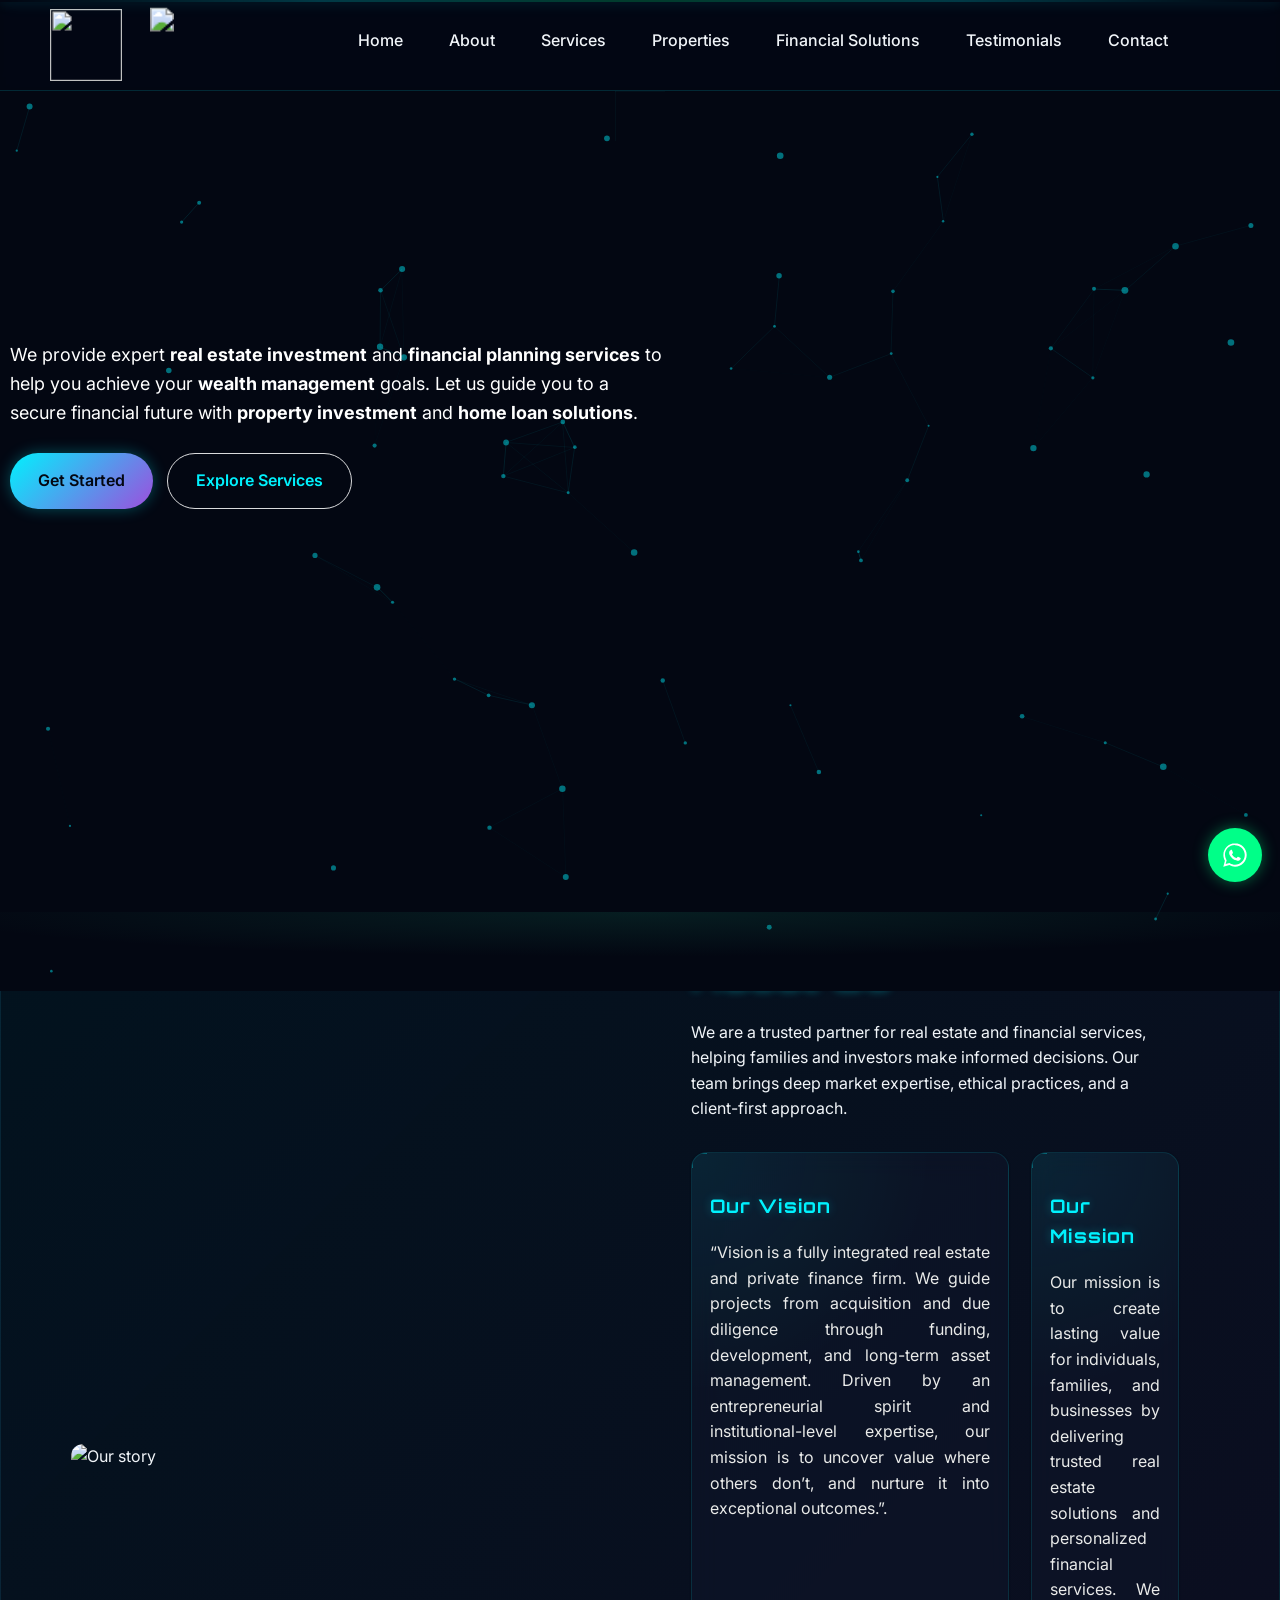
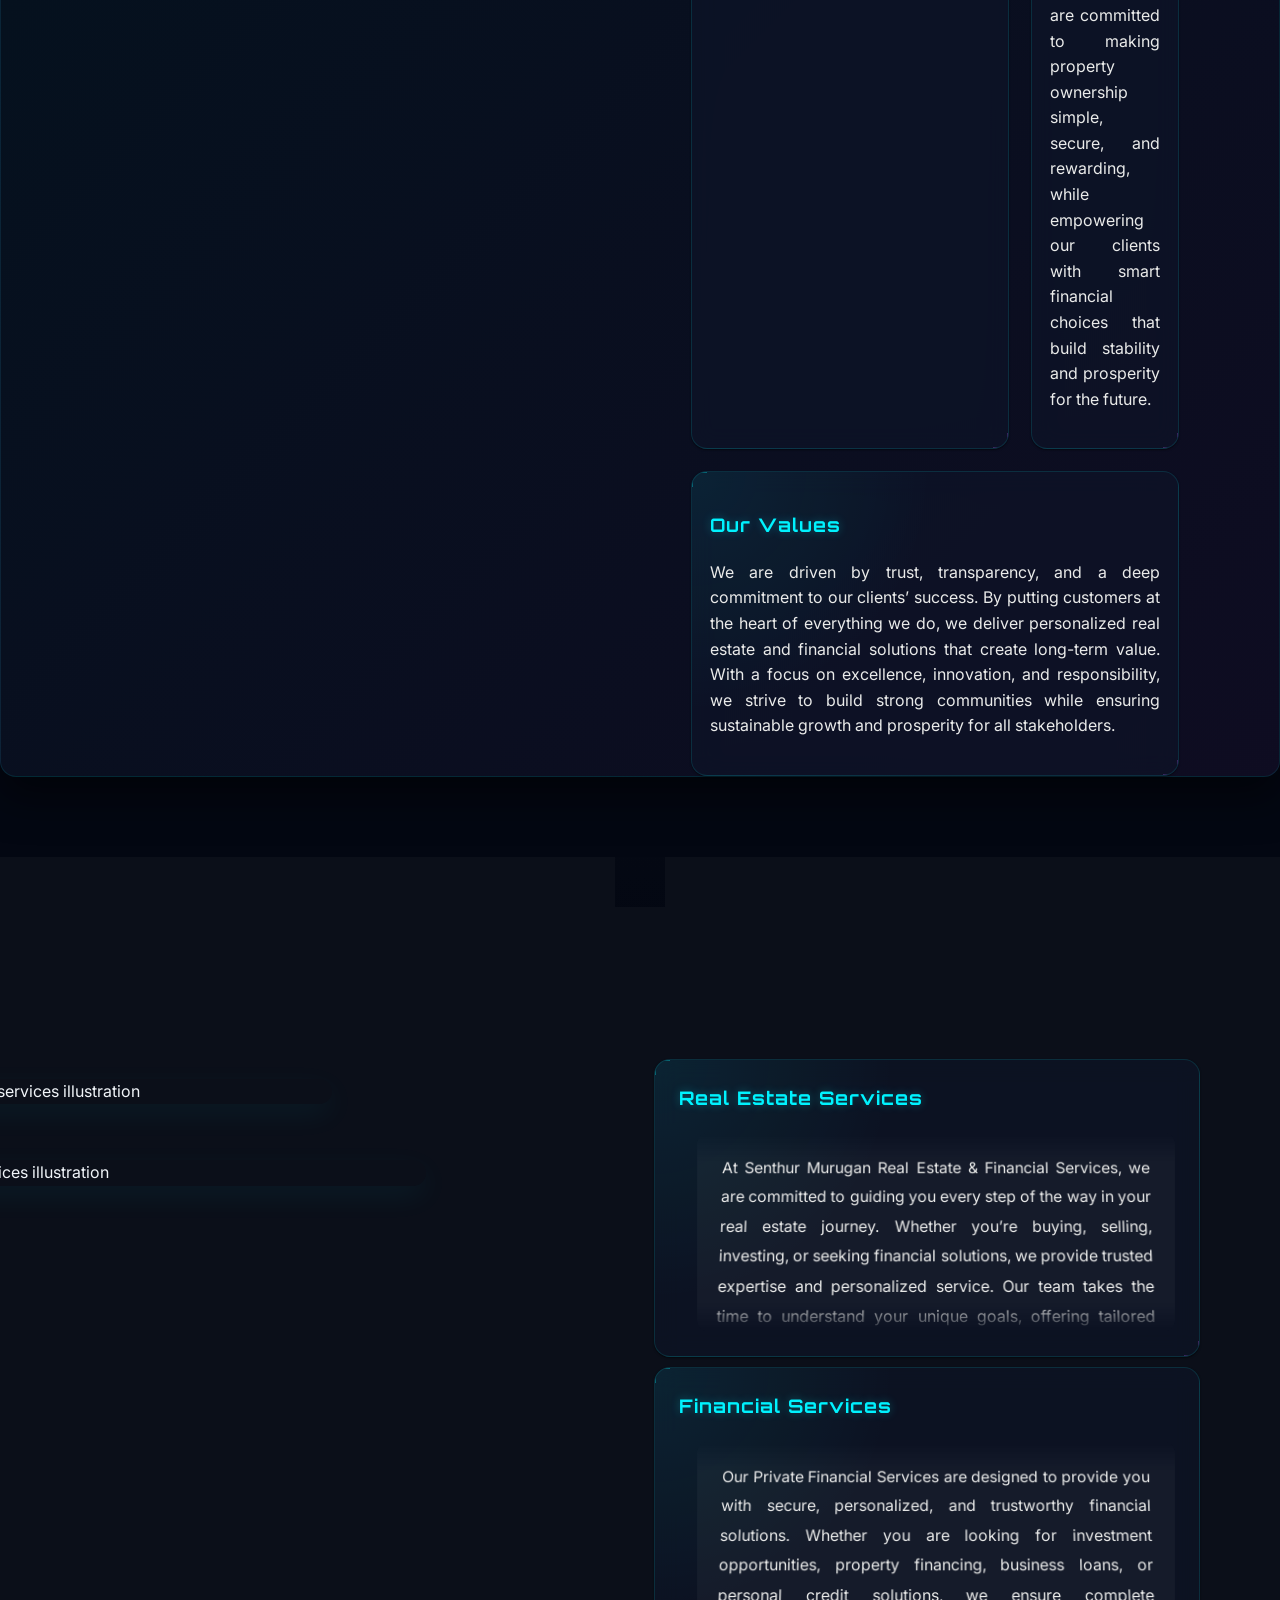
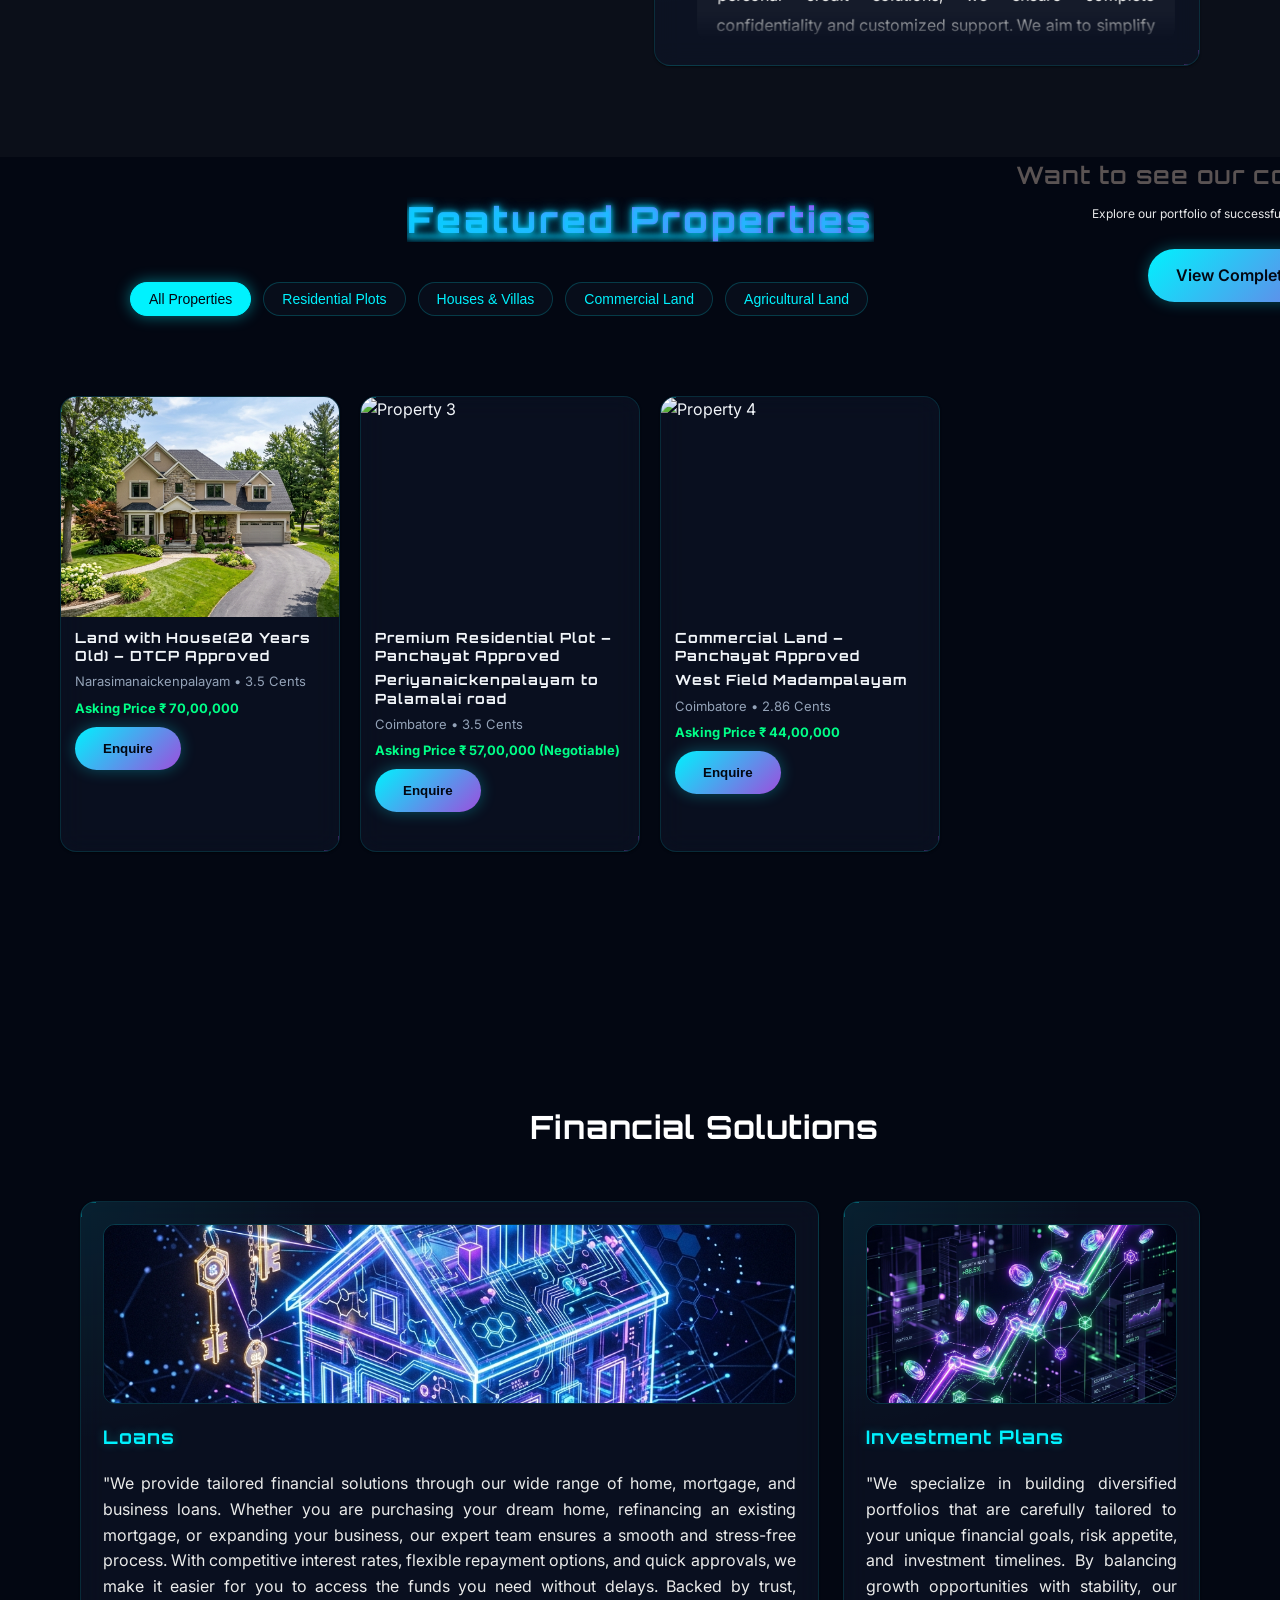
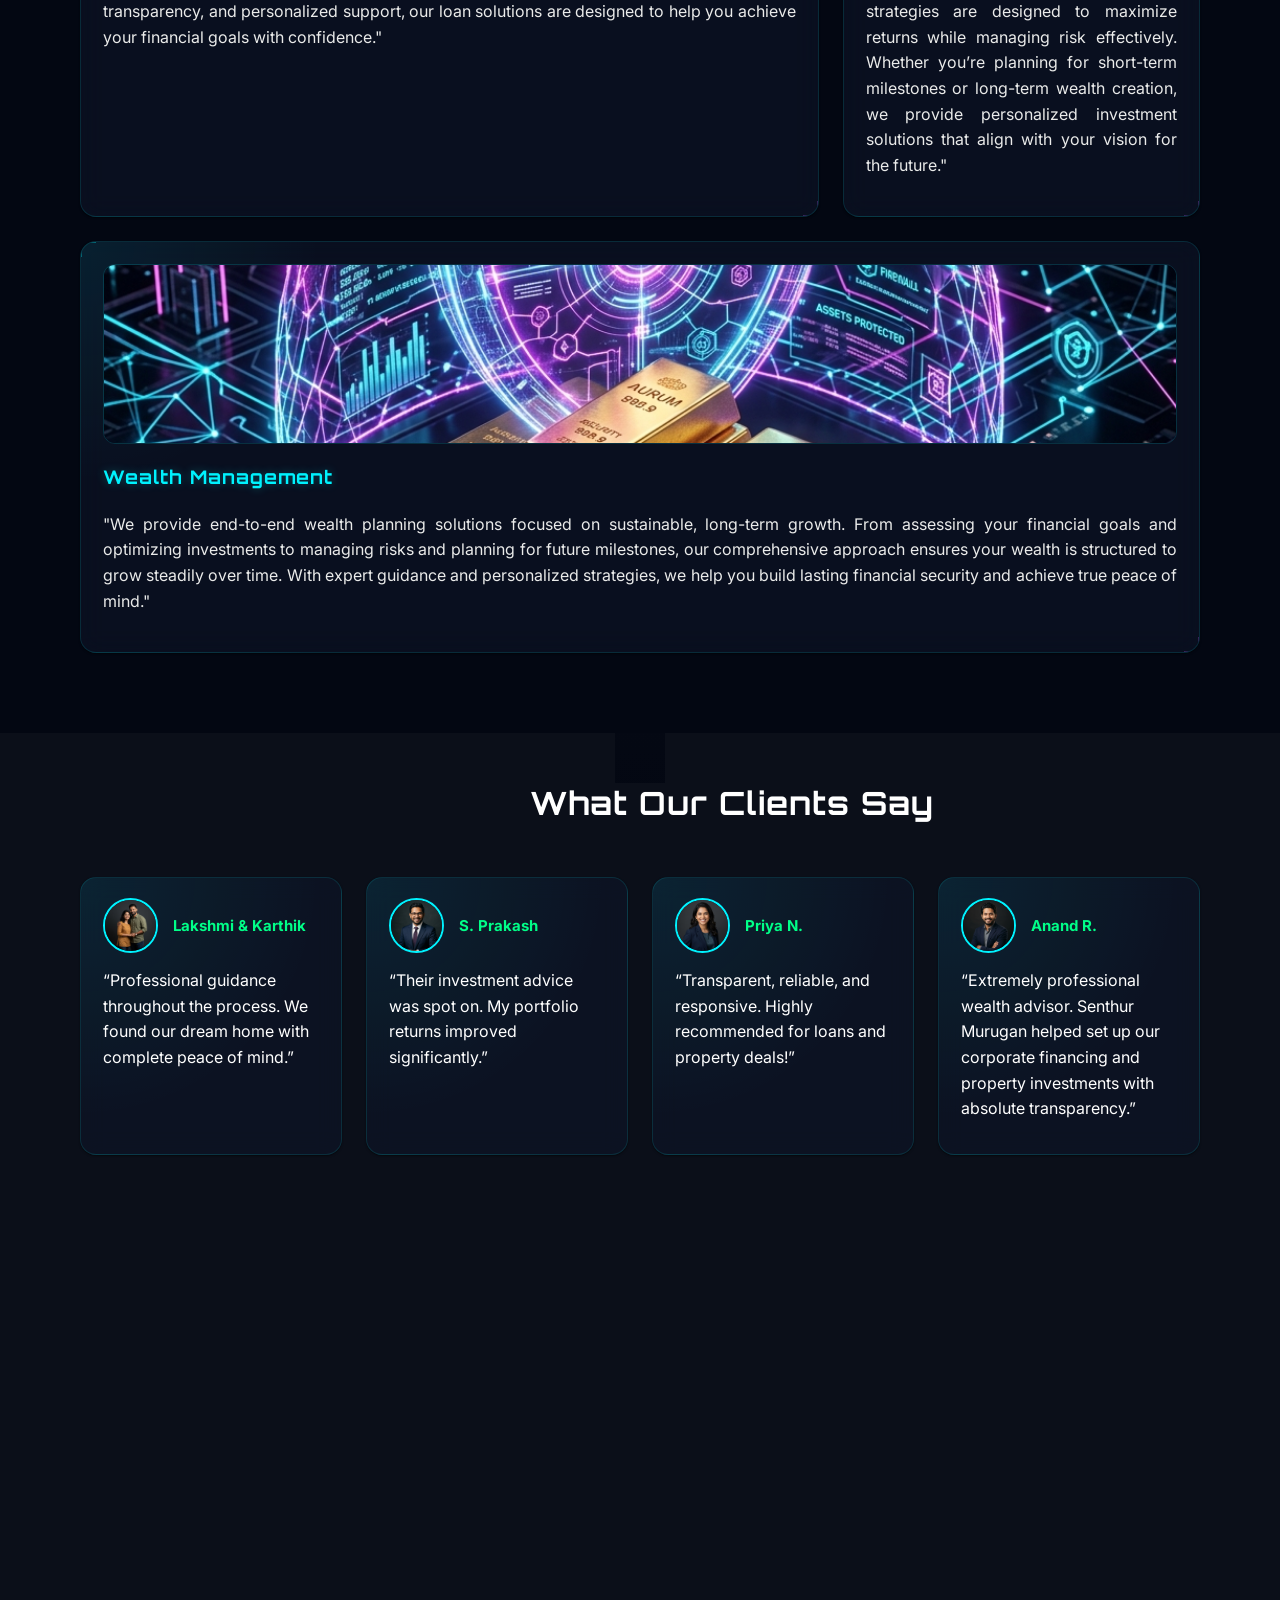
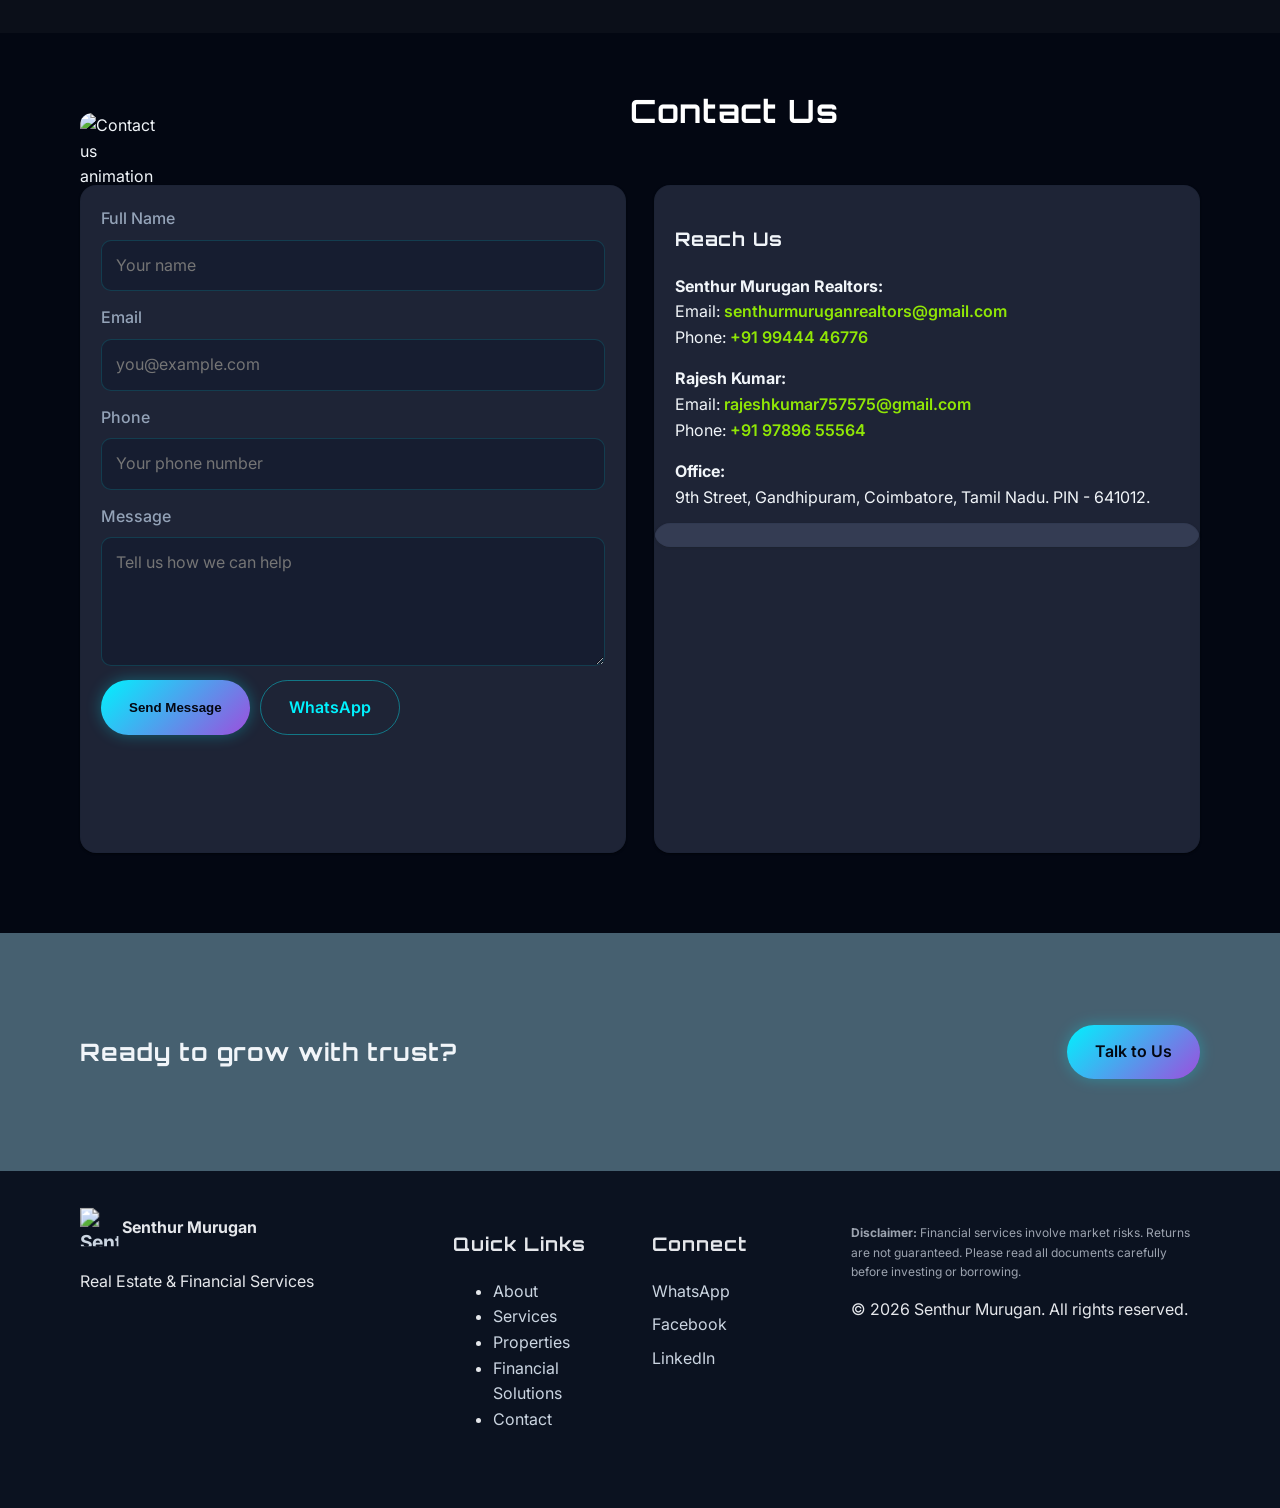
==== index.html @ cdb36110 "Replace animated available1 image with premium, static available1.png to remove animation from Land " ====
<!DOCTYPE html>
<html lang="en">
  <head>
    <meta charset="utf-8" />
    <meta name="viewport" content="width=device-width, initial-scale=1" />
    <title>Best Real Estate & Financial Services in India | Property Investment | Home Loans | Wealth Management</title>
    <meta name="description" content="Top real estate agent Senthur Murugan offers property investment, home loans, financial planning, wealth management, and real estate consulting services in India. Get expert property advice and financial solutions." />
    <meta name="keywords" content="real estate, property investment, home loans, financial services, wealth management, property consultant, real estate agent, investment properties, financial planning, home buying, property sales, real estate consulting, mortgage loans, investment advice, property management, financial advisor, real estate investment, property development, home financing, wealth building" />
    <meta name="theme-color" content="#0b3d91" />
    
    <!-- Google Search Console Verification -->
    <meta name="google-site-verification" content="EDb7_FbC1_s5EWz6zQcw0R2P3-76l_1iVsc3f_OfrKQ" />

    <!-- Open Graph -->
    <meta property="og:title" content="Best Real Estate & Financial Services in India | Property Investment Expert" />
    <meta property="og:description" content="Expert real estate agent Senthur Murugan provides property investment, home loans, financial planning, and wealth management services. Get top property advice and financial solutions in India." />
    <meta property="og:type" content="website" />
    <meta property="og:url" content="https://senthurmurugan.com/" />
    <meta property="og:image" content="assets/images/logo.svg" />

    <!-- Twitter Card -->
    <meta name="twitter:card" content="summary_large_image" />
    <meta name="twitter:title" content="Best Real Estate & Financial Services in India | Property Investment Expert" />
    <meta name="twitter:description" content="Expert real estate agent Senthur Murugan provides property investment, home loans, financial planning, and wealth management services. Get top property advice and financial solutions in India." />
    <meta name="twitter:image" content="assets/images/logo.svg" />

    <link rel="icon" href="assets/images/logo.svg" type="image/svg+xml" />
    <link rel="preconnect" href="https://fonts.googleapis.com" />
    <link rel="preconnect" href="https://fonts.gstatic.com" crossorigin />
    <link href="https://fonts.googleapis.com/css2?family=Inter:wght@300;400;500;600;700&family=Merriweather:wght@400;700&family=Orbitron:wght@400;500;700;800;900&display=swap" rel="stylesheet" />
    <link rel="stylesheet" href="assets/css/styles.css" />
    <link rel="canonical" href="https://senthurmurugan.com/" />
    <link rel="preload" href="assets/images/wall.webp" as="image" />

    <script type="application/ld+json">
      {
        "@context": "https://schema.org",
        "@type": "RealEstateAgent",
        "name": "Senthur Murugan - Real Estate & Financial Services",
        "image": "assets/images/logo.svg",
        "description": "Expert real estate agent providing property investment, home loans, financial planning, wealth management, and real estate consulting services in India.",
        "areaServed": "IN",
        "url": "https://senthurmurugan.com/",
        "telephone": "+91 97896 55564",
        "email": "senthurmuruganrealtors@gmail.com",
        "address": {
          "@type": "PostalAddress",
          "streetAddress": "9th Street, Gandhipuram",
          "addressLocality": "Coimbatore",
          "addressRegion": "Tamil Nadu",
          "postalCode": "641012",
          "addressCountry": "IN"
        },
        "serviceType": [
          "Real Estate Sales",
          "Property Investment",
          "Home Loans",
          "Financial Planning",
          "Wealth Management",
          "Property Consulting"
        ],
        "hasOfferCatalog": {
          "@type": "OfferCatalog",
          "name": "Real Estate & Financial Services",
          "itemListElement": [
            {
              "@type": "Offer",
              "itemOffered": {
                "@type": "Service",
                "name": "Property Investment Services"
              }
            },
            {
              "@type": "Offer",
              "itemOffered": {
                "@type": "Service",
                "name": "Home Loan Services"
              }
            },
            {
              "@type": "Offer",
              "itemOffered": {
                "@type": "Service",
                "name": "Financial Planning Services"
              }
            }
          ]
        }
      }
    </script>
  </head>
  <body>
    <header class="site-header" id="top">
      <div class="container nav-container">
        <a href="#home" class="brand">
          <img src="assets/images/logo.svg" width="60px" height="60px" />
          <span><img src="assets/images/SMname.png" /> </span>
        </a>

        <nav class="nav" aria-label="Main navigation">
          <button class="nav-toggle" aria-expanded="false" aria-controls="primary-menu" aria-label="Toggle menu">
            <span class="nav-toggle-bar"></span>
            <span class="nav-toggle-bar"></span>
            <span class="nav-toggle-bar"></span>
          </button>
          <ul id="primary-menu" class="nav-list">
            <li><a href="#home">Home</a></li>
            <li><a href="#about">About</a></li>
            <li><a href="#services">Services</a></li>
            <li><a href="#properties">Properties</a></li>
            <li><a href="#financial">Financial Solutions</a></li>
            <li><a href="#testimonials">Testimonials</a></li>
            <li><a href="#contact">Contact</a></li>
          </ul>
        </nav>
      </div>
    </header>

    <main>
      <!-- Hero -->
      <section id="home" class="section hero laser-scan-container grid-bg-overlay" aria-label="Hero">
        <canvas id="hero-particle-canvas"></canvas>
        <div class="container hero-inner">
          <div class="hero-copy reveal-on-scroll">
            <div id="hero-lottie" class="hero-video" aria-label="Intro animation" role="img" style="width:100%;height:auto;border-radius:12px;"></div>
            <p class="tagline">We provide expert <strong>real estate investment</strong> and <strong>financial planning services</strong> to help you achieve your <strong>wealth management</strong> goals. 
              Let us guide you to a secure financial future with <strong>property investment</strong> and <strong>home loan solutions</strong>.</p>
            <div class="hero-cta">
              <a class="btn btn-primary" href="#contact">Get Started</a>
              <a class="btn btn-outline" href="#services">Explore Services</a>
            </div>
          </div>
          <div class="hero-visual reveal-on-scroll">
            <img src="assets/images/wall.webp" alt="Modern real estate investment property visualization - Best property investment opportunities in India" loading="eager" width="1040" height="600" />
          </div>
        </div>
        <div class="hero-wave" aria-hidden="true"></div>
      </section>

      <!-- About -->
      <section id="about" class="section about grid-bg-overlay laser-scan-container">
        <div class="container grid-2">
          <div class="about-media reveal-on-scroll">
            <img src="assets/images/about.webp" alt="Our story" loading="lazy" width="680" height="520" style="box-shadow: 10 20px 40px rgba(0, 0, 0, 0.3); border-radius: 12px;" />
          </div>
          <div class="about-copy reveal-on-scroll">
            <h2 class="section-title" style="transform: none; margin-left: -100px; color: var(--color-primary); text-shadow: 0 0 12px rgba(0, 242, 254, 0.45); font-size: 38px; font-weight: 800; text-align: left; margin-bottom: 20px;">About Us</h2>
            <p>
              We are a trusted partner for real estate and financial services, helping
              families and investors make informed decisions. Our team brings deep market
              expertise, ethical practices, and a client-first approach.
            </p>
            <div class="about-cards">
              <div class="about-card">
                <h3>Our Vision</h3>
                <p>“Vision is a fully integrated real estate and private finance firm. We guide projects from acquisition and due diligence through funding, development, and long-term asset management. Driven by an entrepreneurial spirit and institutional-level expertise, our mission is to uncover value where others don’t, and nurture it into exceptional outcomes.”.</p>
              </div>
              <div class="about-card">
                <h3>Our Mission</h3>
                <p>Our mission is to create lasting value for individuals, families, and businesses by delivering trusted real estate solutions and personalized financial services. We are committed to making property ownership simple, secure, and rewarding, while empowering our clients with smart financial choices that build stability and prosperity for the future.</p>
              </div>
              <div class="about-card">
                <h3>Our Values</h3>
                <p>We are driven by trust, transparency, and a deep commitment to our clients’ success. By putting customers at the heart of everything we do, we deliver personalized real estate and financial solutions that create long-term value. With a focus on excellence, innovation, and responsibility, we strive to build strong communities while ensuring sustainable growth and prosperity for all stakeholders.</p>
              </div>
            </div>
          </div>
        </div>
      </section>

      <!-- Services -->
      <section id="services" class="section services grid-bg-overlay laser-scan-container">
        <div class="container">
          <video class="section-title" autoplay muted loop playsinline>
            <source src="assets/images/Our%20Service.webm" type="video/webm" />
            Your browser does not support the video tag.
          </video>
          <div class="services-layout">
            <div class="services-illustration reveal-on-scroll from-right">
              <img src="assets/images/service.png" alt="Our services illustration" loading="lazy" />
              <img src="assets/images/finance.png" alt="Financial services illustration" loading="lazy" class="finance-image" />
            </div>
            <div class="services-grid">
              <div class="service-card reveal-on-scroll from-right">
                <h3>Real Estate Services</h3>
                <ul>
                  <li>
                    <div class="cinematic-scroll" aria-label="Cinematic scrolling description">
                      <div class="cinematic-tilt">
                        <div class="cinematic-inner">
                          <p>At Senthur Murugan Real Estate & Financial Services, we are committed to guiding you every step of the way in your real estate journey. Whether you’re buying, selling, investing, or seeking financial solutions, we provide trusted expertise and personalized service. Our team takes the time to understand your unique goals, offering tailored advice and strategies to help you make confident decisions. With a focus on integrity, transparency, and customer satisfaction, we strive to build long-term relationships and deliver results that exceed expectations. From property consultations to financial planning, we are here to simplify the process, support your ambitions, and ensure your journey is smooth and successful.</p>
                        </div>
                      </div>
                    </div>
                  </li>
                </ul>
              </div>
              <div class="service-card reveal-on-scroll from-right">
                <h3>Financial Services</h3>
                <ul>
                  <li>
                    <div class="cinematic-scroll" aria-label="Cinematic scrolling financial description">
                      <div class="cinematic-tilt">
                        <div class="cinematic-inner">
                          <p>Our Private Financial Services are designed to provide you with secure, personalized, and trustworthy financial solutions. Whether you are looking for investment opportunities, property financing, business loans, or personal credit solutions, we ensure complete confidentiality and customized support. We aim to simplify complex financial processes and offer flexible options that fit your unique needs. With a strong focus on integrity, transparency, and long-term growth, we help you achieve financial stability and success.</p>
                        </div>
                      </div>
                    </div>
                  </li>               
                </ul>
              </div>
            </div>
          </div>
        </div>
      </section>

      <!-- Properties -->
      <section id="properties" class="section properties grid-bg-overlay laser-scan-container">
        <div class="container">
          <h2 class="section-title">Featured Properties</h2>
          <div class="properties-tabs" role="tablist" aria-label="Property categories">
            <button class="btn btn-outline active" role="tab" data-filter="all" aria-selected="true">All Properties</button>
            <button class="btn btn-outline" role="tab" data-filter="plots" aria-selected="false">Residential Plots</button>
            <button class="btn btn-outline" role="tab" data-filter="residential" aria-selected="false">Houses & Villas</button>
            <button class="btn btn-outline" role="tab" data-filter="commercial" aria-selected="false">Commercial Land</button>
            <button class="btn btn-outline" role="tab" data-filter="agricultural" aria-selected="false">Agricultural Land</button>
          </div>
          
          <!-- View Completed Properties CTA -->
          <div class="properties-cta">
            <div class="cta-content">
              <h3>Want to see our completed projects?</h3>
              <p>Explore our portfolio of successfully sold and completed properties</p>
              <a href="completed-properties.html" class="btn btn-primary">View Completed Properties</a>
            </div>
          </div>
          <div class="properties-grid">
            <article class="property-card reveal-on-scroll align-under-logo" data-category="agricultural">
              <img src="assets/images/property1.png" alt="Property 2" loading="lazy" width="280" height="200" />
              <div class="property-body">
                <h3>Dry Garden Land Type – I  & Residential Class I Type – I Classification for MOD Only (Sharing or Collateral)</h3>
                <p class="property-meta">Dharapuram • 11.15 Acres</p>
                <p class="property-price">Asking Price  <span class="zoom-price">₹ 5,00,00,000</span></p>
                <p class="property-price">Market Value <span class="zoom-price">₹ 12,00,00,000</span></p>
                <div class="property-actions">
                  <button class="btn btn-primary enquire-btn" data-title="Premium Villa Plot">Enquire</button>
                </div>
              </div>
            </article>
            <article class="property-card reveal-on-scroll" data-category="residential">
              <img src="assets/images/available1.png" alt="Property 1" loading="lazy" width="280" height="200" />
              <div class="property-body">
                <h3>Land with House(20 Years Old) – DTCP Approved </h3>
                <p class="property-meta">Narasimanaickenpalayam • 3.5 Cents</p>
                <p class="property-price">Asking Price <span class="zoom-price">₹ 70,00,000</span></p>
                <div class="property-actions">
                  <button class="btn btn-primary enquire-btn" data-title="Dry Garden Land Type – I & Residential Class I Type – I Classification for MOD Only (Sharing or Collateral)">Enquire</button>
                </div>
              </div>
            </article>

            <article class="property-card reveal-on-scroll" data-category="plots">
              <img src="assets/images/available3.jpeg" alt="Property 3" loading="lazy" width="280" height="200" />
              <div class="property-body">
                <h3>Premium Residential Plot – Panchayat Approved</h3>
                <h3>Periyanaickenpalayam to Palamalai road</h3>
                <p class="property-meta">Coimbatore • 3.5 Cents</p>
                <p class="property-price">Asking Price <span class="zoom-price">₹ 57,00,000 (Negotiable)</span></p>               
                <div class="property-actions">
                  <button class="btn btn-primary enquire-btn" data-title="Premium Residential Plot">Enquire</button>
                </div>
              </div>
            </article>

            <article class="property-card reveal-on-scroll" data-category="commercial">
              <img src="assets/images/available4.jpeg" alt="Property 4" loading="lazy" width="280" height="200" />
              <div class="property-body">
                <h3>Commercial Land – Panchayat Approved</h3>
                <h3>West Field Madampalayam</h3>
                <p class="property-meta">Coimbatore • 2.86 Cents</p>
                <p class="property-price">Asking Price <span class="zoom-price">₹ 44,00,000</span></p>            
                <div class="property-actions">
                  <button class="btn btn-primary enquire-btn" data-title="Commercial Land">Enquire</button>
                </div>
              </div>
            </article>
          </div>
        </div>
      </section>

      <!-- Financial Solutions -->
      <section id="financial" class="section financial grid-bg-overlay laser-scan-container">
        <div class="container">
          <h2 class="section-title">Financial Solutions</h2>
          <div class="financial-grid">
            <div class="financial-card reveal-on-scroll">
              <img src="assets/images/fin_loans.png" alt="Tailored Home & Business Loans" class="financial-img" style="width: 100%; height: 180px; object-fit: cover; border-radius: 12px; margin-bottom: 15px; border: 1px solid rgba(0, 242, 254, 0.15);" />
              <h3>Loans</h3>
              <p>"We provide tailored financial solutions through our wide range of home, mortgage, 
                and business loans. Whether you are purchasing your dream home, refinancing an 
                existing mortgage, or expanding your business, our expert team ensures a smooth 
                and stress-free process. With competitive interest rates, flexible repayment options, 
                and quick approvals, we make it easier for you to access the funds you need 
                without delays. Backed by trust, transparency, and personalized support, our loan 
                solutions are designed to help you achieve your financial goals with confidence." </p>
              
            </div>
            <div class="financial-card reveal-on-scroll">
              <img src="assets/images/fin_invest.png" alt="High-Yield Investment Planning" class="financial-img" style="width: 100%; height: 180px; object-fit: cover; border-radius: 12px; margin-bottom: 15px; border: 1px solid rgba(0, 242, 254, 0.15);" />
              <h3>Investment Plans</h3>
              <p>"We specialize in building diversified portfolios that are carefully tailored to 
                your unique financial goals, risk appetite, and investment timelines. By balancing 
                growth opportunities with stability, our strategies are designed to maximize returns 
                while managing risk effectively. Whether you’re planning for short-term milestones or 
                long-term wealth creation, we provide personalized investment solutions that align with 
                your vision for the future."</p>
            </div>
            <div class="financial-card reveal-on-scroll">
              <img src="assets/images/fin_wealth.png" alt="Strategic Wealth Management" class="financial-img" style="width: 100%; height: 180px; object-fit: cover; border-radius: 12px; margin-bottom: 15px; border: 1px solid rgba(0, 242, 254, 0.15);" />
              <h3>Wealth Management</h3>
              <p>"We provide end-to-end wealth planning solutions focused on sustainable, long-term growth.
                From assessing your financial goals and optimizing investments to managing risks and planning 
                for future milestones, our comprehensive approach ensures your wealth is structured to grow 
                steadily over time. With expert guidance and personalized strategies, we help you build lasting 
                financial security and achieve true peace of mind."</p>
            </div>
          </div>
        </div>
      </section>

      <!-- Testimonials -->
      <section id="testimonials" class="section testimonials grid-bg-overlay laser-scan-container">
        <div class="container">
          <h2 class="section-title">What Our Clients Say</h2>
          <div class="testimonials-grid">
            <figure class="testimonial reveal-on-scroll" style="display: flex; flex-direction: column; justify-content: space-between;">
              <div class="testimonial-content">
                <div class="testimonial-client" style="display: flex; align-items: center; gap: 15px; margin-bottom: 15px;">
                  <img src="assets/images/client_couple.png" alt="Lakshmi & Karthik" style="width: 55px; height: 55px; border-radius: 50%; border: 2px solid var(--color-primary); object-fit: cover;" />
                  <figcaption style="margin: 0; font-weight: 700; color: var(--color-accent); font-size: 15px;">Lakshmi & Karthik</figcaption>
                </div>
                <blockquote>
                  “Professional guidance throughout the process. We found our dream home with complete peace of mind.”
                </blockquote>
              </div>
            </figure>
            <figure class="testimonial reveal-on-scroll" style="display: flex; flex-direction: column; justify-content: space-between;">
              <div class="testimonial-content">
                <div class="testimonial-client" style="display: flex; align-items: center; gap: 15px; margin-bottom: 15px;">
                  <img src="assets/images/client_prakash.png" alt="S. Prakash" style="width: 55px; height: 55px; border-radius: 50%; border: 2px solid var(--color-primary); object-fit: cover;" />
                  <figcaption style="margin: 0; font-weight: 700; color: var(--color-accent); font-size: 15px;">S. Prakash</figcaption>
                </div>
                <blockquote>
                  “Their investment advice was spot on. My portfolio returns improved significantly.”
                </blockquote>
              </div>
            </figure>
            <figure class="testimonial reveal-on-scroll" style="display: flex; flex-direction: column; justify-content: space-between;">
              <div class="testimonial-content">
                <div class="testimonial-client" style="display: flex; align-items: center; gap: 15px; margin-bottom: 15px;">
                  <img src="assets/images/client_priya.png" alt="Priya N." style="width: 55px; height: 55px; border-radius: 50%; border: 2px solid var(--color-primary); object-fit: cover;" />
                  <figcaption style="margin: 0; font-weight: 700; color: var(--color-accent); font-size: 15px;">Priya N.</figcaption>
                </div>
                <blockquote>
                  “Transparent, reliable, and responsive. Highly recommended for loans and property deals!”
                </blockquote>
              </div>
            </figure>
            <figure class="testimonial reveal-on-scroll" style="display: flex; flex-direction: column; justify-content: space-between;">
              <div class="testimonial-content">
                <div class="testimonial-client" style="display: flex; align-items: center; gap: 15px; margin-bottom: 15px;">
                  <img src="assets/images/client_anand.png" alt="Anand R." style="width: 55px; height: 55px; border-radius: 50%; border: 2px solid var(--color-primary); object-fit: cover;" />
                  <figcaption style="margin: 0; font-weight: 700; color: var(--color-accent); font-size: 15px;">Anand R.</figcaption>
                </div>
                <blockquote>
                  “Extremely professional wealth advisor. Senthur Murugan helped set up our corporate financing and property investments with absolute transparency.”
                </blockquote>
              </div>
            </figure>
          </div>
        </div>
      </section>

      <!-- Contact -->
      <section id="contact" class="section contact grid-bg-overlay laser-scan-container">
        <div class="container">
          <div class="section-title-container" style="display: flex; align-items: center; gap: 20px; margin-bottom: 2rem;">
            <img src="assets/images/Call-Mail-unscreen.gif" alt="Contact us animation" loading="lazy" style="width: 80px; height: 80px; border-radius: 12px;" />
            <h2 class="section-title">Contact Us</h2>
          </div>
          <div class="contact-wrap">
            <form id="contact-form" class="contact-form" action="https://api.web3forms.com/submit" method="POST" novalidate>
              <input type="hidden" name="access_key" value="93dd93f3-a3d4-4279-a13e-7a52ca40d562">
              <input type="hidden" name="subject" value="New Contact Form Submission from Senthur Murugan Website">
              <input type="hidden" name="redirect" value="false">
              <input type="hidden" name="from_name" value="Senthur Murugan Website">
              <input type="hidden" name="replyto" value="noreply@web3forms.com">
              <div class="form-field">
                <label for="name">Full Name</label>
                <input id="name" name="name" type="text" placeholder="Your name" required />
              </div>
              <div class="form-field">
                <label for="email">Email</label>
                <input id="email" name="email" type="email" placeholder="you@example.com" required />
              </div>
              <div class="form-field">
                <label for="phone">Phone</label>
                <input id="phone" name="phone" type="tel" placeholder="Your phone number" />
              </div>
              <div class="form-field">
                <label for="message">Message</label>
                <textarea id="message" name="message" rows="4" placeholder="Tell us how we can help" required></textarea>
              </div>
              <div class="form-actions">
                <button type="submit" class="btn btn-primary">Send Message</button>
                <a id="whatsapp-contact" class="btn btn-outline" href="#" target="_blank" rel="noopener">WhatsApp</a>
              </div>
            </form>

            <div class="contact-info">
              <div class="info-block">
                <h3>Reach Us</h3>
                <p>
                  <strong>Senthur Murugan Realtors:</strong><br />
                  Email: <a class="email-1" href="mailto:senthurmuruganrealtors@gmail.com?subject=Inquiry" target="_self">senthurmuruganrealtors@gmail.com</a><br />
                  Phone: <a class="phone-1" href="tel:+919944446776">+91 99444 46776</a>
                </p>
                <p style="margin-top: 15px;">
                  <strong>Rajesh Kumar:</strong><br />
                  Email: <a class="email-2" href="mailto:rajeshkumar757575@gmail.com?subject=Inquiry" target="_self">rajeshkumar757575@gmail.com</a><br />
                  Phone: <a class="phone-2" href="tel:+919789655564">+91 97896 55564</a>
                </p>
                <p>
                  <strong>Office:</strong><br />
                  <span id="office-address">Your Office Address, City, State, PIN</span>
                </p>
              </div>
              <div class="map-block">
                <iframe
                  id="gmap"
                  title="Office location map"
                  width="100%"
                  height="280"
                  style="border:0"
                  loading="lazy"
                  referrerpolicy="no-referrer-when-downgrade"
                  src="https://www.google.com/maps?q=Your%20Office%20Address&output=embed"
                ></iframe>
              </div>
            </div>
          </div>
        </div>
      </section>

      <!-- CTA -->
      <section class="section cta-final">
        <div class="container cta-final-inner">
          <h2>Ready to grow with trust?</h2>
          <a class="btn btn-primary" href="#contact">Talk to Us</a>
        </div>
      </section>
    </main>

    <footer class="site-footer">
      <div class="container footer-grid">
        <div class="footer-brand">
          <a href="#home" class="brand">
            <img src="assets/images/logo.svg" alt="Senthur Murugan Logo" width="32" height="32" />
            <span>Senthur Murugan</span>
          </a>
          <p>Real Estate & Financial Services</p>
        </div>
        <div class="footer-links">
          <h3>Quick Links</h3>
          <ul>
            <li><a href="#about">About</a></li>
            <li><a href="#services">Services</a></li>
            <li><a href="#properties">Properties</a></li>
            <li><a href="#financial">Financial Solutions</a></li>
            <li><a href="#contact">Contact</a></li>
          </ul>
        </div>
        <div class="footer-social">
          <h3>Connect</h3>
          <ul class="social-list">
            <li><a id="social-whatsapp" href="#" target="_blank" rel="noopener" aria-label="WhatsApp">WhatsApp</a></li>
            <li><a id="social-facebook" href="#" target="_blank" rel="noopener" aria-label="Facebook">Facebook</a></li>
            <li><a id="social-linkedin" href="#" target="_blank" rel="noopener" aria-label="LinkedIn">LinkedIn</a></li>
          </ul>
        </div>
        <div class="footer-legal">
          <p class="disclaimer"><strong>Disclaimer:</strong> Financial services involve market risks. Returns are not guaranteed. Please read all documents carefully before investing or borrowing.</p>
          <p class="copyright">© <span id="year"></span> Senthur Murugan. All rights reserved.</p>
        </div>
      </div>
    </footer>

    <a id="floating-wa" class="floating-wa" href="#" target="_blank" rel="noopener" aria-label="Chat on WhatsApp">
      <svg viewBox="0 0 24 24" width="28" height="28" fill="currentColor" style="display: block;">
        <path d="M12.031 2c-5.524 0-10 4.48-10 10 0 1.77.462 3.49 1.34 5.01L2 22l5.19-1.36A9.92 9.92 0 0 0 12.03 22c5.52 0 10-4.48 10-10s-4.48-10-10-10zm0 1.67c4.6 0 8.33 3.73 8.33 8.33s-3.73 8.33-8.33 8.33c-1.57 0-3.1-.44-4.43-1.27l-.32-.19-3.29.86.88-3.21-.21-.33a8.3 8.3 0 0 1-1.27-4.52c0-4.6 3.73-8.33 8.33-8.33zm-3.66 4.3c-.2 0-.38.07-.54.23-.27.27-.85.83-.85 2.03 0 1.2.87 2.37 1 2.53.12.16 1.7 2.62 4.15 3.57.58.23 1.04.36 1.4.47.59.18 1.12.16 1.54.1.47-.07 1.44-.59 1.64-1.16.2-.57.2-1.06.14-1.16-.06-.1-.23-.16-.48-.29-.25-.13-1.44-.71-1.66-.79-.22-.08-.38-.12-.54.12-.16.24-.62.79-.76.95-.14.16-.28.18-.53.05-.25-.13-1.06-.39-2.02-1.25-.75-.67-1.25-1.5-1.4-1.75-.14-.25-.01-.38.11-.51.12-.11.25-.29.38-.44.13-.15.17-.25.25-.42.08-.17.04-.32-.02-.45-.06-.13-.54-1.31-.74-1.79-.2-.48-.4-.41-.54-.42h-.44z"/>
      </svg>
    </a>

    <!-- Premium Glassmorphism Enquiry Modal -->
    <div id="enquiry-modal" class="enquiry-modal-overlay" aria-hidden="true" role="dialog">
      <div class="enquiry-modal">
        <button class="modal-close" aria-label="Close modal">&times;</button>
        <div class="modal-header">
          <h3>Enquire About Property</h3>
          <p id="enquiry-property-title" class="enquiry-sub">Selected Property</p>
        </div>
        <div class="modal-choices">
          <button id="modal-wa-btn" class="choice-card wa-choice">
            <div class="choice-icon">
              <svg width="40" height="40" viewBox="0 0 24 24" fill="none" stroke="currentColor" stroke-width="2" stroke-linecap="round" stroke-linejoin="round" class="feather feather-message-circle">
                <path d="M21 11.5a8.38 8.38 0 0 1-.9 3.8 8.5 8.5 0 0 1-7.6 4.7 8.38 8.38 0 0 1-3.8-.9L3 21l1.9-5.7a8.38 8.38 0 0 1-.9-3.8 8.5 8.5 0 0 1 4.7-7.6 8.38 8.38 0 0 1 3.8-.9h.5a8.48 8.48 0 0 1 8 8v.5z"></path>
              </svg>
            </div>
            <div class="choice-info">
              <span class="choice-title">WhatsApp Chat</span>
              <span class="choice-desc">Connect instantly with our team for a fast chat.</span>
            </div>
          </button>
          
          <button id="modal-email-btn" class="choice-card email-choice">
            <div class="choice-icon">
              <svg width="40" height="40" viewBox="0 0 24 24" fill="none" stroke="currentColor" stroke-width="2" stroke-linecap="round" stroke-linejoin="round" class="feather feather-mail">
                <path d="M4 4h16c1.1 0 2 .9 2 2v12c0 1.1-.9 2-2 2H4c-1.1 0-2-.9-2-2V6c0-1.1.9-2 2-2z"></path>
                <polyline points="22,6 12,13 2,6"></polyline>
              </svg>
            </div>
            <div class="choice-info">
              <span class="choice-title">Email Form Inquiry</span>
              <span class="choice-desc">Fill our contact form for detailed email consultation.</span>
            </div>
          </button>
        </div>
      </div>
    </div>

    <script src="assets/js/config.js"></script>
    <script src="https://cdnjs.cloudflare.com/ajax/libs/lottie-web/5.12.2/lottie.min.js"></script>
    <script src="https://cdn.jsdelivr.net/npm/@emailjs/browser@3/dist/email.min.js"></script>
    <script src="assets/js/main.js"></script>
  </body>
  </html>
---- assets/css/styles.css ----
/* Root theme */
:root {
  --color-primary: #00f2fe;
  /* glowing cyber cyan */
  --color-accent: #00ff88;
  /* neon emerald */
  --color-secondary: #9d4edd;
  /* neon violet */
  --color-text: #f1f5f9;
  /* slate 100 - bright text */
  --color-muted: #94a3b8;
  /* slate 400 - secondary text */
  --color-bg: #030712;
  /* deep space obsidian */
  --color-surface: #0b0f19;
  /* dark dashboard surface */
  --color-card-bg: rgba(15, 23, 42, 0.55);
  /* semi-transparent glass card */
  --radius: 16px;
  --shadow-sm: 0 1px 2px rgba(0, 0, 0, 0.5);
  --shadow-md: 0 10px 30px rgba(0, 242, 254, 0.06);
  --shadow-lg: 0 20px 50px rgba(157, 78, 221, 0.12);

  /* Header theme (editable) */
  --header-bg: rgba(3, 7, 18, 0.75);
  --header-fg: #f1f5f9;
  --header-border: rgba(0, 242, 254, 0.15);
  --header-toggle-border: rgba(0, 242, 254, 0.3);
}

/* Base */
* {
  box-sizing: border-box;
}

html {
  scroll-behavior: smooth;
}

body {
  margin: 0;
  font-family: 'Inter', system-ui, -apple-system, Segoe UI, Roboto, Helvetica, Arial,
    'Apple Color Emoji', 'Segoe UI Emoji';
  color: var(--color-text);
  background: var(--color-bg);
  line-height: 1.6;
}

img {
  max-width: 100%;
  display: block;
}

.container {
  width: min(1120px, 92%);
  margin: 0 auto;
}

.section {
  padding: 80px 0;
  scroll-margin-top: 88px;
}

.section-title {
  margin: 0 0 24px;
  font-size: 32px;
  line-height: 1.25;
  transform: translateX(450px) translateY(-30px);
}

/* Header / Nav */
.site-header {
  position: sticky;
  top: 0;
  z-index: 50;
  background: var(--header-bg);
  color: var(--header-fg);
  backdrop-filter: saturate(180%) blur(8px);
  border-bottom: 1px solid var(--header-border);
}

.nav-container {
  display: flex;
  align-items: center;
  justify-content: space-between;
  height: 90px;
  width: 100%;
  margin: 0;

}

.brand {
  display: inline-flex;
  align-items: center;
  gap: 10px;
  color: var(--color-primary);
  font-weight: 700;
  text-decoration: none;
}

/* Ensure 10px gap between logo and SMname in header */
.site-header .brand {
  gap: 10px;
  color: var(--header-fg);
}

/* Ensure SMname wordmark fits within the nav bar */
.brand span img {
  height: 50px;
  width: auto;
  object-fit: contain;
}

/* Shift header brand images (logo and SMname) 20px right without affecting layout */
.site-header .brand img {
  transform: translateX(50px);
  transform-origin: left center;
}

/* Scale logo.svg by 20% everywhere without affecting layout */
img[src$="logo.svg"] {
  transform: scale(1.2);
  transform-origin: left center;
  animation: slowLogoGlow 4.5s ease-in-out infinite;
}

/* Apply the same slow breathing glow to SMname wordmark */
img[src$="SMname.png"] {
  animation: slowLogoGlow 4.5s ease-in-out infinite;
}

/* Slow, premium breathing glow animation for logo & wordmark */
@keyframes slowLogoGlow {

  0%,
  100% {
    filter: drop-shadow(0 0 2px rgba(0, 242, 254, 0.55)) drop-shadow(0 0 5px rgba(0, 242, 254, 0.25));
  }

  50% {
    filter: drop-shadow(0 0 5px rgba(0, 242, 254, 0.85)) drop-shadow(0 0 12px rgba(0, 242, 254, 0.55)) drop-shadow(0 0 20px rgba(0, 242, 254, 0.25));
  }
}

/* In header, keep the 50px right shift and scale only the logo.svg */
.site-header .brand img[src$="logo.svg"] {
  transform: translateX(50px) scale(1.2);
}

/* Increase visual gap between logo and SMname without affecting layout */
.site-header .brand img[src$="SMname.png"] {
  transform: translateX(80px) scale(1.5);
  transform-origin: left center;
}

.nav {
  position: relative;
}

/* Shift main navigation 100px left on desktop */
.site-header .nav[aria-label="Main navigation"] {
  transform: translateX(-100px);
}

.nav-list {
  list-style: none;
  display: flex;
  gap: 22px;
  padding: 0;
  margin: 0;
}

.nav-list a {
  text-decoration: none;
  color: var(--color-text);
  font-weight: 500;
}

.nav-list a:hover {
  color: var(--color-primary);
}

.nav-toggle {
  display: none;
  width: 42px;
  height: 42px;
  background: transparent;
  border: 1px solid rgba(15, 23, 42, 0.1);
  border-radius: 10px;
}

.nav-toggle-bar {
  display: block;
  width: 20px;
  height: 2px;
  margin: 5px auto;
  background: var(--color-text);
}

/* Ensure proper contrast when header has a colored background */
.site-header .nav-list a {
  color: var(--header-fg);
}

.site-header .nav-list a:hover {
  opacity: 0.9;
}

.site-header .nav-toggle {
  border-color: var(--header-toggle-border);
}

.site-header .nav-toggle-bar {
  background: var(--header-fg);
}

/* Hero */
.hero {
  position: relative;
  padding-top: 120px;
  background-image: linear-gradient(rgba(0, 0, 0, 0.5), rgba(0, 0, 0, 0.5)), url('../images/wall.webp');
  background-size: cover;
  background-position: center;
  background-repeat: no-repeat;
  min-height: 100vh;
}

.hero-inner {
  display: grid;
  grid-template-columns: 1.2fr 1fr;
  align-items: center;
  gap: 40px;
  margin-top: 100px;
}

/* Ensure hero text is above wallpaper */
.hero-copy {
  position: relative;
  z-index: 1;
  margin-left: -70px;
  margin-top: 80px;
}

/* Make hero text and CTAs white on wallpaper */
.hero-copy h1 {
  color: #ffffff;
}

.hero-copy .tagline {
  color: #ffffff;
  margin-top: -50px;
}

.hero-copy .btn-primary {
  color: #ffffff;
}

.hero-copy .btn-outline {
  color: #ffffff;
  background: transparent;
  border-color: rgba(255, 255, 255, 0.85);
}

.hero-copy .btn-outline:hover {
  color: #ffffff;
  background: rgba(255, 255, 255, 0.08);
  border-color: #ffffff;
}

/* Hide the separate hero image since wallpaper is used */
.hero .hero-visual {
  display: none;
}

.hero-copy h1 {
  font-size: 42px;
  line-height: 1.15;
  margin: 0 0 12px;
}

.tagline {
  font-size: 18px;
  color: var(--color-muted);
  margin: 0 0 26px;
}

.hero-cta {
  display: flex;
  gap: 14px;
}

.hero-wave {
  position: absolute;
  left: 0;
  right: 0;
  bottom: -1px;
  height: 80px;
  background: radial-gradient(80% 80% at 50% 0%, rgba(27, 158, 119, 0.15), transparent 70%);
}

/* Lottie hero container sizing */
.hero-video {
  width: 100%;
  max-width: 960px;
  height: 420px;
  border-radius: 12px;
  overflow: hidden;
  transform: translateX(-35px);
}

/* About */
.grid-2 {
  display: grid;
  grid-template-columns: 1fr 1fr;
  gap: 40px;
}

/* Light blue gradient background for About container */
.about .container.grid-2 {
  background: linear-gradient(135deg, rgba(0, 242, 254, 0.05), rgba(157, 78, 221, 0.08)) !important;
  border: 1px solid rgba(0, 242, 254, 0.1) !important;
  box-shadow: 0 20px 40px rgba(0, 0, 0, 0.5) !important;
  border-radius: var(--radius);
  position: relative;
  z-index: 1;
  width: 100%;
  min-height: 100vh;
  align-items: center;
  margin-top: -120px;
}

/* About background video layering */
.about {
  position: relative;
  min-height: 100vh;
  overflow: visible;
}

.about-video-bg {
  position: absolute;
  inset: 0;
  z-index: 0;
  pointer-events: none;
}

.about-video-bg::after {
  content: '';
  position: absolute;
  inset: 0;
  background: linear-gradient(rgba(3, 7, 18, 0.85), rgba(3, 7, 18, 0.92));
  z-index: 1;
}

.about-video-bg img,
.about-video-bg video {
  width: 100%;
  height: 100%;
  object-fit: cover;
  position: relative;
  z-index: 0;
}

.about-cards {
  display: grid;
  grid-template-columns: repeat(3, 1fr);
  gap: 16px;
  margin-top: 8px;
  transform: translateX(-100px);
}

/* Shift only the About Us heading 100px left */
.about .about-copy h2 {
  color: var(--color-primary) !important;
  text-shadow: 0 0 10px rgba(0, 242, 254, 0.45) !important;
  margin-left: -100px;
}

/* Shift only the top-level About description paragraph 100px left */
.about .about-copy>p {
  color: var(--color-text) !important;
  margin-left: -100px;
  margin-right: 110px;
}

.about .about-media img {
  margin-left: 70px;
  margin-top: 80px;
}

.about-card {
  padding: 20px 18px;
  min-height: 240px;
  border: 1px solid rgba(15, 23, 42, 0.08);
  border-radius: var(--radius);
  background: #92a2cf31;
  box-shadow: var(--shadow-sm);

}

/* Services */
.services {
  background: var(--color-surface);
}

/* Move entire Services section content up by 60px (previously 50px) */
.services .container {
  margin-top: -60px;
}

.services-grid {
  display: grid;
  grid-template-columns: 1fr;
  gap: 10px;
  width: auto;
  height: auto;
  transform: translateX(100%);
  margin: 0 auto;
}

/* New layout to place image beside the grid without disrupting other sections */
.services-layout {
  display: grid;
  grid-template-columns: 1fr 1fr;
  gap: 28px;
  align-items: start;
}

.services-illustration img {
  width: 60%;
  height: auto;
  border-radius: var(--radius);
  box-shadow: var(--shadow-md);
}

/* Set only the service.png image to 10% width without affecting others */
.services-illustration img[src$="service.png"] {
  width: 70%;
  transform: translateY(20px) translateX(-130px);
}

/* Overlay finance image similarly without affecting layout */
.services-illustration {
  position: relative;
  display: flex;
  flex-direction: column;
  align-items: flex-start;
  gap: 16px;
}

.services-illustration .finance-image {
  position: static;
  width: 100%;
  transform: translateY(60px) translateX(-200px);
}

/* Prevent the services grid from being shifted when inside the new layout */
.services-layout .services-grid {
  width: 100%;
  transform: none;
  margin: 0;
}

.service-card {
  padding: 24px;
  background: #92a2cf31;
  border-radius: var(--radius);
  box-shadow: var(--shadow-md);
  border: 1px solid rgba(15, 23, 42, 0.06);
}

.service-card h3 {
  margin-top: 0;
}

.service-card ul {
  margin: 0;
  padding-left: 18px;
}

.service-card li {
  list-style: none;
  padding-left: 0;
}

/* Cinematic upward scrolling text block */
.cinematic-scroll {
  position: relative;
  height: 200px;
  overflow: hidden;
  mask-image: linear-gradient(transparent 0%, black 15%, black 85%, transparent 100%);
  -webkit-mask-image: linear-gradient(transparent 0%, black 15%, black 85%, transparent 100%);
  background: rgba(255, 255, 255, 0.04);
  border-radius: 12px;
  border: 1px solid rgba(15, 23, 42, 0.06);
}

.cinematic-tilt {
  perspective: 800px;
  height: 100%;
}

.cinematic-inner {
  padding: 16px 18px;
  height: 100%;
  transform-origin: center bottom;
  transform: rotateX(8deg) translateZ(0);
  animation: cinematicScroll 16s linear infinite;
}

.cinematic-inner p {
  margin: 0;
  color: #d5d8dd;
  line-height: 1.9;
  font-size: 16px;
}

@keyframes cinematicScroll {
  0% {
    transform: rotateX(8deg) translateY(60%) translateZ(0);
  }

  100% {
    transform: rotateX(8deg) translateY(-120%) translateZ(0);
  }
}

/* Properties */
.properties-grid {
  display: grid;
  grid-template-columns: repeat(4, 1fr);
  gap: 20px;
  justify-items: center;
}

/* Shift the properties tabs 100px to the right */
.properties-tabs {
  margin-left: 50px;
}

/* Active tab styling */
.properties-tabs [role="tab"].active {
  background: var(--color-primary);
  color: white;
  border-color: var(--color-primary);
}

/* Pin the first property to the left edge under the logo on desktop */
.properties-grid .align-under-logo {
  justify-self: start;
  margin-left: -340px;
  margin-right: 280px;
  translate: 20px;
}

/* Set 10px gap between Property 1 and Property 2 */
.properties-grid .property-card:nth-child(2) {
  margin-left: -125px;
}

/* Set 10px gap between Property 1 and Property 2 */
.properties-grid .property-card:nth-child(3) {
  margin-left: -390px;
}

/* Set 10px gap between Property 1 and Property 2 */
.properties-grid .property-card:nth-child(4) {
  margin-left: -655px;
}

@media (max-width: 960px) {
  .properties-grid .align-under-logo {
    margin-left: 0;
    justify-self: stretch;
  }
}

/* Make the "Featured Properties" section title white only in the properties section */
.properties .section-title {
  color: #ffffff;
  font-family: 'Orbitron', 'Arial', sans-serif;
  font-weight: 800;
  font-size: 36px;
  text-decoration: underline;
  letter-spacing: 3px;
  background: linear-gradient(45deg, #00d4ff, #ff00ff, #00ff88, #ff6b35);
  background-size: 300% 300%;
  -webkit-background-clip: text;
  -webkit-text-fill-color: transparent;
  background-clip: text;
  animation: futuristicGlow 3s ease-in-out infinite, gradientShift 4s ease-in-out infinite;
  text-shadow:
    0 0 5px rgba(0, 212, 255, 0.8),
    0 0 10px rgba(0, 212, 255, 0.6),
    0 0 15px rgba(0, 212, 255, 0.4);
  position: relative;
  overflow: hidden;
  max-width: 100%;
  transform: translateY(-40px);
  text-align: center;
  margin: 0 auto;
  display: block;
  width: fit-content;
}

.properties .section-title::before {
  display: none;
}

@keyframes futuristicGlow {

  0%,
  100% {
    filter: brightness(1) contrast(1);
  }

  50% {
    filter: brightness(1.2) contrast(1.1);
  }
}

@keyframes gradientShift {

  0%,
  100% {
    background-position: 0% 50%;
  }

  50% {
    background-position: 100% 50%;
  }
}

.property-card {
  background: #fff;
  border-radius: var(--radius);
  overflow: hidden;
  border: 1px solid rgba(15, 23, 42, 0.06);
  box-shadow: var(--shadow-md);
  transition: transform 220ms ease, box-shadow 220ms ease;
}

.property-card:hover {
  transform: translateY(-4px);
  box-shadow: var(--shadow-lg);
}

.property-body {
  padding: 12px 14px 16px;
}

/* Optimize text sizing for smaller property cards */
.property-card h3 {
  font-size: 14px;
  line-height: 1.3;
  margin: 0 0 6px;
}

.property-meta {
  margin: 4px 0 6px;
  color: var(--color-muted);
  font-size: 13px;
}

.property-price {
  font-weight: 700;
  color: var(--color-primary);
  margin: 0 0 8px;
  font-size: 13px;
}

/* Smooth zoom animation for highlighted price */
.zoom-price {
  display: inline-block;
  animation: zoomPulse 2.2s ease-in-out infinite;
  transform-origin: center;
}

@keyframes zoomPulse {
  0% {
    transform: scale(1);
  }

  50% {
    transform: scale(1.14);
  }

  100% {
    transform: scale(1);
  }
}

.property-actions {
  display: flex;
  gap: 10px;
}

/* Property 1 - Leftmost position */
.properties-grid .property-card:nth-child(1) {
  justify-self: start;
  width: 280px;
  transform: translateY(-50px);
}

/* Property 2 - Left center position */
.properties-grid .property-card:nth-child(2).reveal-on-scroll.is-visible {
  justify-self: start;
  transform: translateX(-180px) translateY(-50px);
  width: 280px;
}

/* Property 3 - Right center position */
.properties-grid .property-card:nth-child(3) {
  justify-self: start;
  transform: translateX(100px) translateY(-50px);
  width: 280px;
}

/* Property 4 - Rightmost position */
.properties-grid .property-card:nth-child(4) {
  justify-self: start;
  transform: translateX(380px) translateY(-50px);
  width: 280px;
}

.properties-grid .property-card:nth-child(5) {
  grid-column: 6;
  transform: translateX(-700px) scale(0.5);
  width: 400px;
  transform-origin: top left;
  justify-self: start;
}

.properties-grid .property-card:nth-child(6) {
  grid-column: 3;
  transform: translateX(-100px) translateY(-300px) scale(0.5);
  width: 400px;
  transform-origin: top left;
  justify-self: start;
}

.properties-grid .property-card:nth-child(7) {
  grid-column: 4;
  transform: translateX(-300px) translateY(-300px) scale(0.5);
  width: 400px;
  transform-origin: top left;
  justify-self: start;
}

.properties-grid .property-card:nth-child(8) {
  grid-column: 5;
  transform: translateX(-500px) translateY(-300px) scale(0.5);
  width: 400px;
  transform-origin: top left;
  justify-self: start;
}

.properties-grid .property-card:nth-child(9) {
  grid-column: 6;
  transform: translateX(-700px) translateY(-300px) scale(0.5);
  width: 400px;
  transform-origin: top left;
  justify-self: start;
}

.properties-grid .property-card:nth-child(10) {
  grid-column: 7;
  transform: translateX(-900px) translateY(-300px) scale(0.5);
  width: 400px;
  transform-origin: top left;
  justify-self: start;
}

/* Completed Properties Tab - All properties in single line */
.properties-grid.completed-properties {
  display: flex;
  flex-wrap: wrap;
  gap: 20px;
  justify-content: center;
  align-items: flex-start;
  padding: 20px 0;
  background: transparent;
}

.properties-grid.completed-properties .property-card {
  flex: 0 0 auto;
  width: 336px;
  max-width: 336px;
  transform: none !important;
  margin: 0;
  justify-self: auto;
  grid-column: auto;
  background: transparent !important;
  border: 1px solid rgba(255, 255, 255, 0.2);
  backdrop-filter: blur(10px);
}

.properties-grid.completed-properties .property-card:nth-child(1) {
  order: 1;
  transform: none !important;
  justify-self: auto;
  grid-column: auto;
}

.properties-grid.completed-properties .property-card:nth-child(2) {
  order: 2;
  transform: none !important;
  justify-self: auto;
  grid-column: auto;
}

.properties-grid.completed-properties .property-card:nth-child(3) {
  order: 3;
  transform: none !important;
  justify-self: auto;
  grid-column: auto;
}

.properties-grid.completed-properties .property-card:nth-child(4) {
  order: 4;
  transform: none !important;
  justify-self: auto;
  grid-column: auto;
}

.properties-grid.completed-properties .property-card:nth-child(5) {
  order: 5;
  transform: none !important;
  justify-self: auto;
  grid-column: auto;
}

.properties-grid.completed-properties .property-card:nth-child(6) {
  order: 6;
  transform: none !important;
  justify-self: auto;
  grid-column: auto;
}

/* Financial */
.financial-grid {
  display: grid;
  grid-template-columns: repeat(3, 1fr);
  gap: 24px;
}

.financial-card {
  padding: 22px;
  background: #92a2cf31;
  border: 1px solid rgba(15, 23, 42, 0.06);
  border-radius: var(--radius);
  box-shadow: var(--shadow-sm);
}

/* Testimonials */
.testimonials {
  background: var(--color-surface);
}

.testimonials-grid {
  display: grid;
  grid-template-columns: repeat(auto-fit, minmax(260px, 1fr));
  gap: 24px;
}

.testimonial {
  margin: 0;
  padding: 20px 22px;
  background: #92a2cf31;
  border-radius: var(--radius);
  border: 1px solid rgba(15, 23, 42, 0.06);
  box-shadow: var(--shadow-sm);
}

.testimonial blockquote {
  margin: 0 0 12px;
}

/* Contact */
.contact-wrap {
  display: grid;
  grid-template-columns: 1fr 1fr;
  gap: 28px;
}

.contact-form {
  padding: 20px;
  background: #92a2cf31;
  border-radius: var(--radius);
  border: 1px solid rgba(15, 23, 42, 0.06);
  box-shadow: var(--shadow-sm);
  margin-top: -40px;
}

.form-field {
  display: grid;
  gap: 8px;
  margin-bottom: 14px;
}

.form-field input,
.form-field textarea {
  padding: 12px 14px;
  border-radius: 10px;
  border: 1px solid rgba(15, 23, 42, 0.14);
  font: inherit;
}

.form-actions {
  display: flex;
  gap: 10px;
}

.contact-info .info-block,
.contact-info .map-block {
  background: #92a2cf31;
  border-radius: var(--radius);
  border: 1px solid rgba(15, 23, 42, 0.06);
  box-shadow: var(--shadow-sm);
  padding: 20px;
  width: auto;
  margin-top: -40px;
}

/* Contact info styling with white color for all phone and email */
.contact-info .info-block .phone-1,
.contact-info .info-block .phone-2,
.contact-info .info-block .phone-3,
.contact-info .info-block .email-1,
.contact-info .info-block .email-2,
.contact-info .info-block .email-3,
.contact-info .info-block .email-4 {
  color: #90e606;
  font-weight: 600;
  text-decoration: none;
  transition: color 0.3s ease;
}

.contact-info .info-block .phone-1:hover,
.contact-info .info-block .phone-2:hover,
.contact-info .info-block .phone-3:hover,
.contact-info .info-block .email-1:hover,
.contact-info .info-block .email-2:hover,
.contact-info .info-block .email-3:hover,
.contact-info .info-block .email-4:hover {
  color: #e0e0e0;
  text-decoration: underline;
}

.contact-info {
  display: grid;
  gap: 16px;
}

/* CTA */
.section.cta-final {
  background: #466070;
}

.cta-final-inner {
  display: flex;
  align-items: center;
  justify-content: space-between;
}

/* Make key sections full-height with shared background image */
.about,
.services,
.properties,
.financial,
.testimonials,
.contact {
  position: relative;
  min-height: 100vh;
  overflow: hidden;
  background-image: linear-gradient(rgba(3, 7, 18, 0.85), rgba(3, 7, 18, 0.92)), url('../images/about.jpg') !important;
  background-size: cover;
  background-position: center;
  background-repeat: no-repeat;
}

/* Contact Us section title styling */
.contact .section-title {
  color: white;
}

/* Financial Solutions section title styling */
.financial .section-title {
  color: white;
}

/* Testimonials section title styling */
.testimonials .section-title {
  color: white;
}

/* Testimonials content styling */
.testimonials .testimonial blockquote {
  color: white;
}

.testimonials .testimonial figcaption {
  color: #05fc6c;
}

/* About section main paragraph styling */
.about .about-copy>p {
  color: #eaebea;
}

/* About cards text alignment */
.about .about-card p {
  text-align: justify !important;
}

/* Service cards text alignment */
.service-card p {
  text-align: justify !important;
}

/* Financial Solutions cards text alignment */
.financial-card p {
  text-align: justify !important;
}

/* All cards text color - white */
.about-card p,
.service-card p,
.financial-card p {
  color: #eaebea !important;
}

/* Card headings color - dark blue */
.about-card h3,
.service-card h3,
.financial-card h3 {
  color: var(--color-primary) !important;
  text-shadow: 0 0 10px rgba(0, 242, 254, 0.3);
}

/* Navigation button animations - Dynamic style */
.nav-list a {
  position: relative;
  transition: all 0.5s cubic-bezier(0.25, 0.46, 0.45, 0.94);
  padding: 8px 16px;
  border: 2px solid transparent;
  border-radius: 20px;
  background: linear-gradient(45deg, transparent, transparent);
  overflow: hidden;
  display: inline-block;
}

.nav-list a::before {
  content: '';
  position: absolute;
  top: 50%;
  left: 50%;
  width: 0;
  height: 0;
  background: radial-gradient(circle, rgba(11, 61, 145, 0.15), rgba(27, 158, 119, 0.15));
  border-radius: 50%;
  transform: translate(-50%, -50%);
  transition: all 0.6s cubic-bezier(0.25, 0.46, 0.45, 0.94);
  z-index: -1;
}

.nav-list a::after {
  content: '';
  position: absolute;
  top: 0;
  left: -100%;
  width: 100%;
  height: 100%;
  background: linear-gradient(90deg, transparent, rgba(255, 255, 255, 0.08), transparent);
  transition: left 0.7s ease;
}

.nav-list a:hover::before {
  width: 120px;
  height: 120px;
}

.nav-list a:hover::after {
  left: 100%;
}

.nav-list a:hover {
  color: #0b3d91;
  font-weight: 600;
  border-color: rgba(11, 61, 145, 0.2);
  transform: translateY(-2px) scale(1.01);
  box-shadow: 0 6px 20px rgba(11, 61, 145, 0.15);
  text-shadow: 0 1px 2px rgba(0, 0, 0, 0.1);
}

.nav-list a:active {
  transform: translateY(0) scale(0.99);
  transition: all 0.2s ease;
  box-shadow: 0 3px 10px rgba(11, 61, 145, 0.1);
}

/* Footer */
.site-footer {
  padding: 40px 0 60px;
  background: #0b1220;
  color: #e5e7eb;
}

.footer-grid {
  display: grid;
  grid-template-columns: 2fr 1fr 1fr 2fr;
  gap: 24px;
}

.site-footer a {
  color: #cbd5e1;
  text-decoration: none;
}

.site-footer a:hover {
  color: #ffffff;
}

.footer-brand .brand span {
  color: #e5e7eb;
}

.social-list {
  list-style: none;
  padding: 0;
  margin: 0;
  display: grid;
  gap: 8px;
}

.disclaimer {
  font-size: 12px;
  color: #9ca3af;
}

/* Buttons */
.btn {
  display: inline-flex;
  align-items: center;
  justify-content: center;
  gap: 8px;
  padding: 14px 28px;
  border-radius: 30px;
  font-weight: 600;
  text-decoration: none;
  cursor: pointer;
  position: relative;
  overflow: hidden;
  transition: transform 0.2s cubic-bezier(0.25, 1, 0.5, 1), box-shadow 0.3s ease, border-color 0.3s ease;
  z-index: 1;
}

.btn::before {
  content: '';
  position: absolute;
  top: 50%;
  left: 50%;
  width: 300%;
  height: 300%;
  background: radial-gradient(circle, var(--color-primary), var(--color-secondary), transparent 60%);
  transition: transform 0.5s ease;
  transform: translate(-50%, -50%) scale(0);
  z-index: -1;
  border-radius: 50%;
}

.btn:hover::before {
  transform: translate(-50%, -50%) scale(1);
}

.btn-primary {
  background: linear-gradient(135deg, var(--color-primary), var(--color-secondary));
  color: #030712 !important;
  border: none;
  box-shadow: 0 0 15px rgba(0, 242, 254, 0.3);
}

.btn-primary:hover {
  box-shadow: 0 0 25px rgba(0, 242, 254, 0.5), 0 0 40px rgba(157, 78, 221, 0.3);
  color: #ffffff !important;
}

.btn-outline {
  background: transparent;
  color: var(--color-primary) !important;
  border: 1px solid rgba(0, 242, 254, 0.4);
}

.btn-outline:hover {
  border-color: var(--color-primary);
  box-shadow: 0 0 20px rgba(0, 242, 254, 0.25);
  color: #ffffff !important;
}

/* Utility: shift element 200px to the right */
.shift-right-200 {
  margin-left: 900px;
  width: 250px;
  background-color: #367fdf;
  transform: translateY(-70px);
}

/* Utility: shift element 50px to the left */
.shift-left-50 {
  margin-left: -50px;
  background-color: #1b9e77;
  transform: translateY(-20px);
}

/* Interactive Property Filter Tabs */
.properties-tabs {
  display: flex;
  flex-wrap: wrap;
  gap: 12px;
  margin-bottom: 30px;
}

.properties-tabs .btn {
  cursor: pointer;
  pointer-events: auto;
  border-radius: 20px;
  padding: 8px 18px;
  font-size: 14px;
  font-weight: 500;
  transition: all 0.3s cubic-bezier(0.25, 0.46, 0.45, 0.94);
}

.properties-tabs .btn.active {
  background: var(--color-primary);
  color: white;
  border-color: var(--color-primary);
  box-shadow: 0 4px 12px rgba(11, 61, 145, 0.2);
}

/* Fade & Blur Filtered-Out Properties to preserve desktop custom layout positions */
.properties-grid .property-card {
  transition: transform 300ms ease, opacity 300ms ease, filter 300ms ease, box-shadow 220ms ease;
}

.properties-grid .property-card.is-filtered-out {
  opacity: 0.08;
  filter: grayscale(100%) blur(1.5px);
  pointer-events: none;
  transform: scale(0.9) !important;
}

/* Premium Glassmorphism Enquiry Modal */
.enquiry-modal-overlay {
  position: fixed;
  top: 0;
  left: 0;
  width: 100%;
  height: 100%;
  background: rgba(15, 23, 42, 0.5);
  backdrop-filter: blur(8px);
  -webkit-backdrop-filter: blur(8px);
  z-index: 10000;
  display: flex;
  align-items: center;
  justify-content: center;
  opacity: 0;
  pointer-events: none;
  transition: opacity 0.3s ease;
}

.enquiry-modal-overlay.is-active {
  opacity: 1;
  pointer-events: auto;
}

.enquiry-modal {
  background: rgba(255, 255, 255, 0.85);
  backdrop-filter: blur(16px);
  -webkit-backdrop-filter: blur(16px);
  border: 1px solid rgba(255, 255, 255, 0.5);
  border-radius: 20px;
  width: min(500px, 90%);
  padding: 30px;
  box-shadow: 0 30px 60px rgba(15, 23, 42, 0.25);
  position: relative;
  transform: scale(0.9);
  transition: transform 0.3s cubic-bezier(0.34, 1.56, 0.64, 1);
}

.enquiry-modal-overlay.is-active .enquiry-modal {
  transform: scale(1);
}

.modal-close {
  position: absolute;
  top: 15px;
  right: 18px;
  background: transparent;
  border: none;
  font-size: 28px;
  color: var(--color-muted);
  cursor: pointer;
  line-height: 1;
  padding: 0;
  transition: color 0.2s;
}

.modal-close:hover {
  color: var(--color-text);
}

.modal-header {
  text-align: center;
  margin-bottom: 24px;
}

.modal-header h3 {
  margin: 0 0 8px;
  color: var(--color-primary);
  font-size: 22px;
  font-family: 'Merriweather', serif;
}

.enquiry-sub {
  margin: 0;
  color: var(--color-muted);
  font-size: 14px;
  font-weight: 500;
}

.modal-choices {
  display: flex;
  flex-direction: column;
  gap: 16px;
}

.choice-card {
  display: flex;
  align-items: center;
  gap: 16px;
  padding: 16px 20px;
  border-radius: 14px;
  border: 2px solid transparent;
  background: rgba(255, 255, 255, 0.6);
  text-align: left;
  cursor: pointer;
  width: 100%;
  transition: all 0.25s ease;
}

.choice-icon {
  width: 48px;
  height: 48px;
  border-radius: 10px;
  display: flex;
  align-items: center;
  justify-content: center;
  flex-shrink: 0;
  transition: all 0.25s ease;
}

.choice-info {
  display: flex;
  flex-direction: column;
}

.choice-title {
  font-weight: 600;
  font-size: 16px;
  color: var(--color-text);
  margin-bottom: 2px;
}

.choice-desc {
  font-size: 12px;
  color: var(--color-muted);
  line-height: 1.4;
}

/* WhatsApp Choice Styles */
.wa-choice {
  border-color: rgba(37, 211, 102, 0.15);
}

.wa-choice .choice-icon {
  background: rgba(37, 211, 102, 0.1);
  color: #25D366;
}

.wa-choice:hover {
  background: rgba(37, 211, 102, 0.05);
  border-color: #25D366;
  transform: translateY(-2px);
  box-shadow: 0 8px 20px rgba(37, 211, 102, 0.15);
}

/* Email Choice Styles */
.email-choice {
  border-color: rgba(11, 61, 145, 0.15);
}

.email-choice .choice-icon {
  background: rgba(11, 61, 145, 0.1);
  color: var(--color-primary);
}

.email-choice:hover {
  background: rgba(11, 61, 145, 0.05);
  border-color: var(--color-primary);
  transform: translateY(-2px);
  box-shadow: 0 8px 20px rgba(11, 61, 145, 0.15);
}


/* Floating WhatsApp */
.floating-wa {
  position: fixed;
  right: 18px;
  bottom: 18px;
  width: 54px;
  height: 54px;
  border-radius: 50%;
  background: var(--color-accent);
  color: #fff;
  display: inline-flex;
  align-items: center;
  justify-content: center;
  text-decoration: none;
  box-shadow: 0 0 15px rgba(0, 255, 136, 0.4);
  animation: floatingWaGlow 3s ease-in-out infinite;
  transition: transform 0.2s cubic-bezier(0.25, 1, 0.5, 1), background-color 0.3s ease;
  z-index: 999;
}

.floating-wa:hover {
  filter: brightness(1.06);
  transform: scale(1.1) rotate(5deg);
}

@keyframes floatingWaGlow {

  0%,
  100% {
    box-shadow: 0 0 12px rgba(0, 255, 136, 0.35);
  }

  50% {
    box-shadow: 0 0 25px rgba(0, 255, 136, 0.65), 0 0 10px rgba(0, 255, 136, 0.2);
  }
}

/* Scroll reveal */
.reveal-on-scroll {
  opacity: 0;
  transform: translateY(12px);
  transition: opacity 500ms ease, transform 500ms ease;
}

.reveal-on-scroll.is-visible {
  opacity: 1;
  transform: translateY(0);
}

/* Swipe-from-right animation helper for reveal-on-scroll */
.reveal-on-scroll.from-right {
  transform: translateX(60px);
}

.reveal-on-scroll.from-right.is-visible {
  transform: translateX(0);
}

/* Completed Properties Page Styles */
.page-header {
  background: linear-gradient(135deg, var(--color-primary) 0%, var(--color-accent) 100%);
  color: white;
  text-align: center;
  padding: 1% 0 10px;
}

.page-header-content {
  max-width: 800px;
  margin: 0 auto;
}

.page-title {
  font-size: 24px;
  font-weight: 700;
  margin: 0 0 10px;
  font-family: 'Merriweather', serif;
}

.page-subtitle {
  font-size: 16px;
  margin: 0 0 15px;
  opacity: 0.9;
  line-height: 1.6;
}

.breadcrumb {
  font-size: 14px;
  opacity: 0.8;
}

.breadcrumb a {
  color: white;
  text-decoration: none;
  transition: opacity 0.3s ease;
}

.breadcrumb a:hover {
  opacity: 1;
}

.completed-properties {
  background: var(--color-surface);
}

.property-status {
  display: inline-block;
  padding: 6px 12px;
  border-radius: 20px;
  font-size: 12px;
  font-weight: 600;
  text-transform: uppercase;
  letter-spacing: 0.5px;
  margin-bottom: 15px;
}

.property-status.completed {
  background: #10b981;
  color: white;
}

.completion-date {
  color: var(--color-muted);
  font-size: 14px;
  margin: 8px 0 15px;
  font-style: italic;
}

.property-description {
  margin-top: 15px;
  padding-top: 15px;
  border-top: 1px solid #e2e8f0;
}

.property-description p {
  margin: 0;
  color: var(--color-muted);
  line-height: 1.6;
}

/* Success Metrics Section */
.success-metrics {
  background: white;
}

.metrics-grid {
  display: grid;
  grid-template-columns: repeat(auto-fit, minmax(200px, 1fr));
  gap: 30px;
  margin-top: 40px;
}

.metric-card {
  text-align: center;
  padding: 30px 20px;
  background: var(--color-surface);
  border-radius: var(--radius);
  box-shadow: var(--shadow-sm);
  transition: transform 0.3s ease, box-shadow 0.3s ease;
}

.metric-card:hover {
  transform: translateY(-5px);
  box-shadow: var(--shadow-md);
}

.metric-number {
  font-size: 48px;
  font-weight: 700;
  color: var(--color-primary);
  margin-bottom: 10px;
  font-family: 'Merriweather', serif;
}

.metric-label {
  font-size: 16px;
  color: var(--color-muted);
  font-weight: 500;
}

/* CTA Section */
.cta-section {
  background: linear-gradient(135deg, var(--color-primary) 0%, var(--color-accent) 100%);
  color: white;
  text-align: center;
}

.cta-content {
  max-width: 600px;
  margin: 0 auto;
}

.cta-content h2 {
  font-size: 36px;
  font-weight: 700;
  margin: 0 0 20px;
  font-family: 'Merriweather', serif;
}

.cta-content p {
  font-size: 18px;
  margin: 0 0 30px;
  opacity: 0.9;
}

.cta-buttons {
  display: flex;
  gap: 20px;
  justify-content: center;
  flex-wrap: wrap;
}

.cta-buttons .btn {
  min-width: 160px;
}

/* Properties CTA Section */
.properties-cta {
  margin-top: 20px;
  text-align: center;
  padding: 10px;
  background: var(transparent);
  border-radius: var(transparent);
  box-shadow: var(transparent);
  width: 600px;
  transform: translateY(-200px) translateX(900px);
  height: 100px;
}

.properties-cta .cta-content h3 {
  font-size: 24px;
  font-weight: 600;
  margin: 0 0 10px;
  color: rgb(90, 83, 83);
}

.properties-cta .cta-content p {
  font-size: 12px;
  color: white;
  margin: 0 0 25px;
}

/* Footer Updates */
.footer-section ul li a[href="completed-properties.html"] {
  color: var(--color-accent);
  font-weight: 500;
}

/* Responsive */
@media (max-width: 960px) {

  /* Container adjustments */
  .container {
    width: 95%;
    padding: 0 10px;
  }

  /* Section padding adjustments */
  .section {
    padding: 40px 0;
  }

  /* Header adjustments */
  .nav-container {
    height: 70px;
    padding: 0 15px;
  }

  /* Reset nav shift on mobile */
  .site-header .nav[aria-label="Main navigation"] {
    transform: none;
  }

  /* Brand adjustments for mobile */
  .site-header .brand img[src$="logo.svg"] {
    transform: translateX(20px) scale(1);
  }

  .site-header .brand img[src$="SMname.png"] {
    transform: translateX(40px) scale(1.2);
  }

  /* Navigation toggle */
  .nav-toggle {
    display: inline-block;
  }

  .nav-list {
    position: absolute;
    right: 0;
    top: 70px;
    background: var(--header-bg);
    border: 1px solid var(--header-border);
    border-radius: 12px;
    padding: 20px;
    flex-direction: column;
    gap: 15px;
    box-shadow: var(--shadow-md);
    display: none;
    min-width: 200px;
  }

  .nav-list.is-open {
    display: flex;
  }

  .nav-list a {
    padding: 10px 15px;
    border-radius: 8px;
    transition: background-color 0.2s ease;
  }

  .nav-list a:hover {
    background-color: rgba(255, 255, 255, 0.1);
  }

  /* Hero section mobile adjustments */
  .hero {
    padding-top: 80px;
    min-height: 80vh;
  }

  .hero-inner {
    grid-template-columns: 1fr;
    gap: 30px;
    margin-top: 40px;
    text-align: center;
  }

  .hero-copy {
    margin-left: 0;
    margin-top: 20px;
  }

  .hero-copy h1 {
    font-size: 32px;
    line-height: 1.2;
  }

  .tagline {
    font-size: 16px;
    margin: 0 0 20px;
  }

  .hero-cta {
    flex-direction: column;
    gap: 12px;
    align-items: center;
  }

  .hero-cta .btn {
    width: 100%;
    max-width: 280px;
    padding: 14px 20px;
  }

  /* Hero video adjustments */
  .hero-video {
    height: 300px;
    transform: none;
    margin: 0 auto;
  }

  /* About section mobile adjustments */
  .about .container.grid-2 {
    margin-top: -50px;
    min-height: auto;
    padding: 30px 20px;
  }

  .grid-2 {
    grid-template-columns: 1fr;
    gap: 30px;
  }

  .about .about-copy h2 {
    margin-left: 0;
    font-size: 28px;
    text-align: center;
  }

  .about .about-copy>p {
    margin-left: 0;
    margin-right: 0;
    text-align: center;
  }

  .about .about-media img {
    margin-left: 0;
    margin-top: 20px;
    width: 100%;
    max-width: 400px;
    margin: 0 auto;
    display: block;
  }

  .about-cards {
    grid-template-columns: 1fr;
    gap: 20px;
    transform: none;
    margin-top: 20px;
  }

  .about-card {
    min-height: auto;
    padding: 20px;
  }

  /* Services section mobile adjustments */
  .services .container {
    margin-top: -30px;
  }

  .services-layout {
    grid-template-columns: 1fr;
    gap: 30px;
  }

  .services-illustration {
    text-align: center;
  }

  .services-illustration img[src$="service.png"] {
    width: 80%;
    transform: none;
    margin: 0 auto;
  }

  .services-illustration .finance-image {
    transform: none;
    width: 80%;
    margin: 20px auto 0;
  }

  .services-grid {
    transform: none;
    margin: 0;
  }

  .service-card {
    padding: 20px;
  }

  .cinematic-scroll {
    height: 150px;
  }

  .cinematic-inner p {
    font-size: 14px;
    line-height: 1.7;
  }

  /* Properties section mobile adjustments */
  .properties-grid {
    grid-template-columns: 1fr;
    gap: 20px;
  }

  .properties-tabs {
    margin-left: 0;
    display: flex;
    justify-content: center;
    gap: 10px;
    margin-bottom: 30px;
  }

  .properties-tabs .btn {
    padding: 10px 16px;
    font-size: 14px;
  }

  .properties .section-title {
    font-size: 28px;
    transform: none;
    margin-bottom: 20px;
  }

  /* Reset all property card positioning for mobile */
  .properties-grid .property-card,
  .properties-grid .property-card:nth-child(1),
  .properties-grid .property-card:nth-child(2),
  .properties-grid .property-card:nth-child(3),
  .properties-grid .property-card:nth-child(4),
  .properties-grid .property-card:nth-child(5),
  .properties-grid .property-card:nth-child(6),
  .properties-grid .property-card:nth-child(7),
  .properties-grid .property-card:nth-child(8) {
    transform: none;
    width: 100%;
    justify-self: stretch;
    grid-column: auto;
  }

  /* Completed properties mobile adjustments */
  .properties-grid.completed-properties {
    flex-direction: column;
    align-items: center;
    gap: 24px;
  }

  .properties-grid.completed-properties .property-card {
    width: 100%;
    max-width: 400px;
  }

  .properties-grid.completed-properties .property-card:nth-child(1),
  .properties-grid.completed-properties .property-card:nth-child(2),
  .properties-grid.completed-properties .property-card:nth-child(3),
  .properties-grid.completed-properties .property-card:nth-child(4),
  .properties-grid.completed-properties .property-card:nth-child(5),
  .properties-grid.completed-properties .property-card:nth-child(6) {
    order: auto;
  }

  .properties-grid .align-under-logo {
    margin-left: 0;
    margin-right: 0;
    translate: none;
  }

  .property-card {
    max-width: 400px;
    margin: 0 auto;
  }

  .property-body {
    padding: 15px;
  }

  .property-body h3 {
    font-size: 16px;
    line-height: 1.4;
  }

  /* Financial section mobile adjustments */
  .financial-grid {
    grid-template-columns: 1fr;
    gap: 20px;
  }

  .financial-card {
    padding: 20px;
  }

  /* Testimonials section mobile adjustments */
  .testimonials-grid {
    grid-template-columns: 1fr;
    gap: 20px;
  }

  .testimonial {
    padding: 20px;
  }

  /* Contact section mobile adjustments */
  .contact-wrap {
    grid-template-columns: 1fr;
    gap: 30px;
  }

  .contact-form {
    padding: 20px;
  }

  .form-field input,
  .form-field textarea {
    padding: 14px 16px;
    font-size: 16px;
    /* Prevents zoom on iOS */
  }

  .form-actions {
    flex-direction: column;
    gap: 12px;
  }

  .form-actions .btn {
    width: 100%;
    padding: 14px 20px;
  }

  .contact-info .info-block,
  .contact-info .map-block {
    padding: 20px;
  }

  /* Footer mobile adjustments */
  .footer-grid {
    grid-template-columns: 1fr;
    gap: 30px;
    text-align: center;
  }

  /* CTA section mobile adjustments */
  .cta-final-inner {
    flex-direction: column;
    gap: 20px;
    text-align: center;
  }

  .cta-final-inner h2 {
    font-size: 24px;
  }

  .cta-final-inner .btn {
    width: 100%;
    max-width: 280px;
    padding: 14px 20px;
  }

  /* Floating WhatsApp mobile adjustments */
  .floating-wa {
    right: 15px;
    bottom: 15px;
    width: 50px;
    height: 50px;
    font-size: 14px;
  }

  /* Section title mobile adjustments */
  .section-title {
    font-size: 28px;
    transform: none;
    text-align: center;
    margin-bottom: 20px;
  }

  /* Utility adjustments for mobile */
  .shift-right-200,
  .shift-left-50 {
    margin-left: 0;
    transform: none;
    width: auto;
  }
}

/* Additional mobile optimizations for smaller screens */
@media (max-width: 480px) {
  .container {
    width: 98%;
    padding: 0 5px;
  }

  .section {
    padding: 30px 0;
  }

  .hero-copy h1 {
    font-size: 28px;
  }

  .tagline {
    font-size: 15px;
  }

  .hero-video {
    height: 250px;
  }

  .about-card {
    padding: 15px;
  }

  .service-card {
    padding: 15px;
  }

  .property-body {
    padding: 12px;
  }

  .property-body h3 {
    font-size: 15px;
  }

  .financial-card {
    padding: 15px;
  }

  .testimonial {
    padding: 15px;
  }

  .contact-form {
    padding: 15px;
  }

  .contact-info .info-block,
  .contact-info .map-block {
    padding: 15px;
  }

  .nav-list {
    min-width: 180px;
    right: 10px;
  }

  .floating-wa {
    right: 10px;
    bottom: 10px;
    width: 45px;
    height: 45px;
    font-size: 12px;
  }
}

/* Mobile Responsiveness for New Elements */
@media (max-width: 768px) {
  .page-title {
    font-size: 36px;
  }

  .page-subtitle {
    font-size: 18px;
  }

  .metrics-grid {
    grid-template-columns: repeat(2, 1fr);
    gap: 20px;
  }

  .metric-number {
    font-size: 36px;
  }

  .cta-content h2 {
    font-size: 28px;
  }

  .cta-buttons {
    flex-direction: column;
    align-items: center;
  }

  .cta-buttons .btn {
    width: 100%;
    max-width: 280px;
  }

  .properties-cta {
    margin-top: 40px;
    padding: 15px 10px;
    width: 60px;
    height: 20px;
  }

  .properties-cta .cta-content h3 {
    font-size: 20px;
  }
}

@media (max-width: 480px) {
  .page-header {
    padding: 40px 0 30px;
  }

  .page-title {
    font-size: 20px;
  }

  .page-subtitle {
    font-size: 14px;
  }

  .metrics-grid {
    grid-template-columns: 1fr;
  }

  .cta-content h2 {
    font-size: 24px;
  }

  /* Completed properties small mobile adjustments */
  .properties-grid.completed-properties {
    gap: 20px;
  }

  .properties-grid.completed-properties .property-card {
    max-width: 320px;
  }
}

/* ==========================================================================
   FUTURISTIC STYLING ADDITIONS (HUD, Blueprint Grid, Bento, Cyber-accents)
   ========================================================================== */

/* Typography */
h1,
h2,
h3,
.section-title {
  font-family: 'Orbitron', 'Inter', sans-serif !important;
  letter-spacing: 1px;
}

/* Digital Blueprint Grid Backdrop */
.grid-bg-overlay {
  background-image:
    linear-gradient(rgba(0, 242, 254, 0.035) 1px, transparent 1px),
    linear-gradient(90deg, rgba(0, 242, 254, 0.035) 1px, transparent 1px);
  background-size: 50px 50px;
  background-position: center top;
}

/* Global Viewport Blueprint Laser Scan Line */
body::after {
  content: '';
  position: fixed;
  top: 0;
  left: 0;
  width: 100%;
  height: 2px;
  background: linear-gradient(90deg, transparent, var(--color-primary), var(--color-accent), var(--color-primary), transparent);
  box-shadow: 0 0 10px var(--color-primary), 0 0 18px var(--color-primary);
  opacity: 0.22;
  animation: globalLaserScan 8s linear infinite;
  pointer-events: none;
  z-index: 9999;
}

@keyframes globalLaserScan {
  0% {
    transform: translateY(-20px);
    opacity: 0;
  }

  5% {
    opacity: 0.22;
  }

  95% {
    opacity: 0.22;
  }

  100% {
    transform: translateY(102vh);
    opacity: 0;
  }
}

/* HUD Glassmorphism Cards */
.hud-card,
.about-card,
.service-card,
.property-card,
.financial-card,
.testimonial {
  background: radial-gradient(600px circle at var(--mouse-x, 0px) var(--mouse-y, 0px),
      rgba(0, 242, 254, 0.08),
      transparent 40%), var(--color-card-bg) !important;
  backdrop-filter: blur(12px);
  -webkit-backdrop-filter: blur(12px);
  border: 1px solid rgba(0, 242, 254, 0.12) !important;
  position: relative;
  overflow: hidden;
  transition: border-color 0.3s ease, box-shadow 0.3s ease, transform 0.3s cubic-bezier(0.25, 0.8, 0.25, 1);
  box-shadow: var(--shadow-sm);
  color: var(--color-text);
  border-radius: var(--radius);
}

/* HUD Corner Brackets */
.hud-card::before,
.hud-card::after,
.about-card::before,
.about-card::after,
.service-card::before,
.service-card::after,
.property-card::before,
.property-card::after,
.financial-card::before,
.financial-card::after {
  content: '';
  position: absolute;
  width: 14px;
  height: 14px;
  pointer-events: none;
  transition: border-color 0.3s ease;
}

.hud-card::before,
.about-card::before,
.service-card::before,
.property-card::before,
.financial-card::before {
  top: -1px;
  left: -1px;
  border-top: 2px solid rgba(0, 242, 254, 0.35);
  border-left: 2px solid rgba(0, 242, 254, 0.35);
}

.hud-card::after,
.about-card::after,
.service-card::after,
.property-card::after,
.financial-card::after {
  bottom: -1px;
  right: -1px;
  border-bottom: 2px solid rgba(157, 78, 221, 0.35);
  border-right: 2px solid rgba(157, 78, 221, 0.35);
}

/* HUD Card Hover Effects */
.hud-card:hover,
.about-card:hover,
.service-card:hover,
.property-card:hover,
.financial-card:hover,
.testimonial:hover {
  border-color: rgba(0, 242, 254, 0.4) !important;
  box-shadow: 0 10px 30px rgba(0, 242, 254, 0.15), 0 0 20px rgba(157, 78, 221, 0.08) !important;
  transform: translateY(-5px);
}

.hud-card:hover::before,
.about-card:hover::before,
.service-card:hover::before,
.property-card:hover::before,
.financial-card:hover::before {
  border-color: var(--color-primary);
}

.hud-card:hover::after,
.about-card:hover::after,
.service-card:hover::after,
.property-card:hover::after,
.financial-card:hover::after {
  border-color: var(--color-secondary);
}

/* Specific overrides for HUD Property cards */
.property-card {
  background: var(--color-card-bg) !important;
}

.property-body h3 {
  color: var(--color-text) !important;
}

.property-meta {
  color: var(--color-muted) !important;
}

.property-price {
  color: var(--color-accent) !important;
}

.completion-date {
  color: var(--color-muted) !important;
  font-size: 12px;
}

.property-description p {
  color: var(--color-text) !important;
}

.property-status.completed {
  background: rgba(0, 255, 136, 0.12) !important;
  color: var(--color-accent) !important;
  border: 1px solid rgba(0, 255, 136, 0.25);
  padding: 4px 10px;
  border-radius: 20px;
  font-size: 11px;
  font-weight: 600;
  display: inline-block;
  margin-bottom: 8px;
}

/* ASYMMETRIC BENTO GRIDS */

/* About Section Bento Grid */
.about-cards {
  display: grid;
  grid-template-columns: repeat(3, 1fr) !important;
  gap: 22px !important;
  margin-top: 30px !important;
  transform: translateX(-100px) !important;
}

.about-card:nth-child(1) {
  grid-column: span 2 !important;
}

.about-card:nth-child(2) {
  grid-column: span 1 !important;
}

.about-card:nth-child(3) {
  grid-column: span 3 !important;
}

/* Financial Solutions Section Bento Grid */
.financial-grid {
  display: grid;
  grid-template-columns: repeat(3, 1fr) !important;
  gap: 24px !important;
}

.financial-card:nth-child(1) {
  grid-column: span 2 !important;
}

.financial-card:nth-child(2) {
  grid-column: span 1 !important;
}

.financial-card:nth-child(3) {
  grid-column: span 3 !important;
}

/* Particle Canvas Backdrop styling */
#hero-particle-canvas {
  position: absolute;
  top: 0;
  left: 0;
  width: 100%;
  height: 100%;
  pointer-events: none;
  z-index: 0;
}

.hero-inner {
  position: relative;
  z-index: 1;
}

/* Glassmorphism Enquiry Modal Custom styling */
.enquiry-modal {
  background: rgba(10, 15, 30, 0.7) !important;
  backdrop-filter: blur(25px) !important;
  -webkit-backdrop-filter: blur(25px) !important;
  border: 1px solid rgba(0, 242, 254, 0.2) !important;
  color: var(--color-text) !important;
}

.choice-card {
  background: rgba(15, 23, 42, 0.4) !important;
  border: 2px solid rgba(0, 242, 254, 0.1) !important;
  transition: all 0.3s cubic-bezier(0.25, 0.8, 0.25, 1) !important;
}

.choice-title {
  color: var(--color-text) !important;
}

.choice-desc {
  color: var(--color-muted) !important;
}

.modal-header h3 {
  color: var(--color-primary) !important;
  text-shadow: 0 0 10px rgba(0, 242, 254, 0.3);
}

.enquiry-sub {
  color: var(--color-muted) !important;
}

.wa-choice:hover {
  background: rgba(37, 211, 102, 0.08) !important;
  border-color: #25D366 !important;
  box-shadow: 0 8px 25px rgba(37, 211, 102, 0.2) !important;
}

.email-choice:hover {
  background: rgba(0, 242, 254, 0.08) !important;
  border-color: var(--color-primary) !important;
  box-shadow: 0 8px 25px rgba(0, 242, 254, 0.2) !important;
}

/* Glassmorphism Form elements styling */
.form-field input,
.form-field textarea {
  background: rgba(15, 23, 42, 0.45) !important;
  border: 1px solid rgba(0, 242, 254, 0.15) !important;
  color: var(--color-text) !important;
  transition: border-color 0.3s ease, box-shadow 0.3s ease;
}

.form-field input:focus,
.form-field textarea:focus {
  border-color: var(--color-primary) !important;
  box-shadow: 0 0 12px rgba(0, 242, 254, 0.3) !important;
  outline: none;
}

.form-field label {
  color: var(--color-muted);
  font-weight: 500;
}

/* Interactive properties tabs outline styling */
.properties-tabs .btn-outline {
  background: rgba(15, 23, 42, 0.4) !important;
  border: 1px solid rgba(0, 242, 254, 0.2) !important;
  color: var(--color-primary) !important;
}

.properties-tabs .btn-outline:hover,
.properties-tabs .btn-outline.active {
  background: var(--color-primary) !important;
  color: #030712 !important;
  border-color: var(--color-primary) !important;
  box-shadow: 0 0 15px rgba(0, 242, 254, 0.45) !important;
}

/* Success popup visual override */
.success-popup {
  background: rgba(10, 15, 30, 0.8) !important;
  backdrop-filter: blur(20px) !important;
  -webkit-backdrop-filter: blur(20px) !important;
  border: 1.5px solid var(--color-accent) !important;
  color: var(--color-text) !important;
  box-shadow: 0 20px 50px rgba(0, 255, 136, 0.2) !important;
}

.success-popup h3 {
  color: var(--color-accent) !important;
  text-shadow: 0 0 8px rgba(0, 255, 136, 0.3);
}

.success-popup p {
  color: #e2e8f0 !important;
}

.success-popup button {
  background: var(--color-accent) !important;
  color: #030712 !important;
  font-weight: 600 !important;
  border-radius: 20px !important;
}

.success-popup button:hover {
  background: #00e676 !important;
  box-shadow: 0 0 15px rgba(0, 255, 136, 0.4) !important;
}

/* Navigation menu fixes */
.site-header .nav-list a {
  border: none !important;
  background: transparent !important;
  box-shadow: none !important;
  padding: 8px 12px !important;
  transition: color 0.3s ease, text-shadow 0.3s ease !important;
}

.site-header .nav-list a::before,
.site-header .nav-list a::after {
  display: none !important;
}

.site-header .nav-list a:hover {
  color: var(--color-primary) !important;
  text-shadow: 0 0 8px rgba(0, 242, 254, 0.5) !important;
  transform: none !important;
}

/* Perfect alignment and scale-zoom hover effect for property-card images */
.property-card img {
  width: 100% !important;
  height: 220px !important;
  object-fit: cover !important;
  display: block !important;
  transition: transform 0.5s cubic-bezier(0.25, 0.8, 0.25, 1) !important;
}

.property-card:hover img {
  transform: scale(1.06) !important;
}
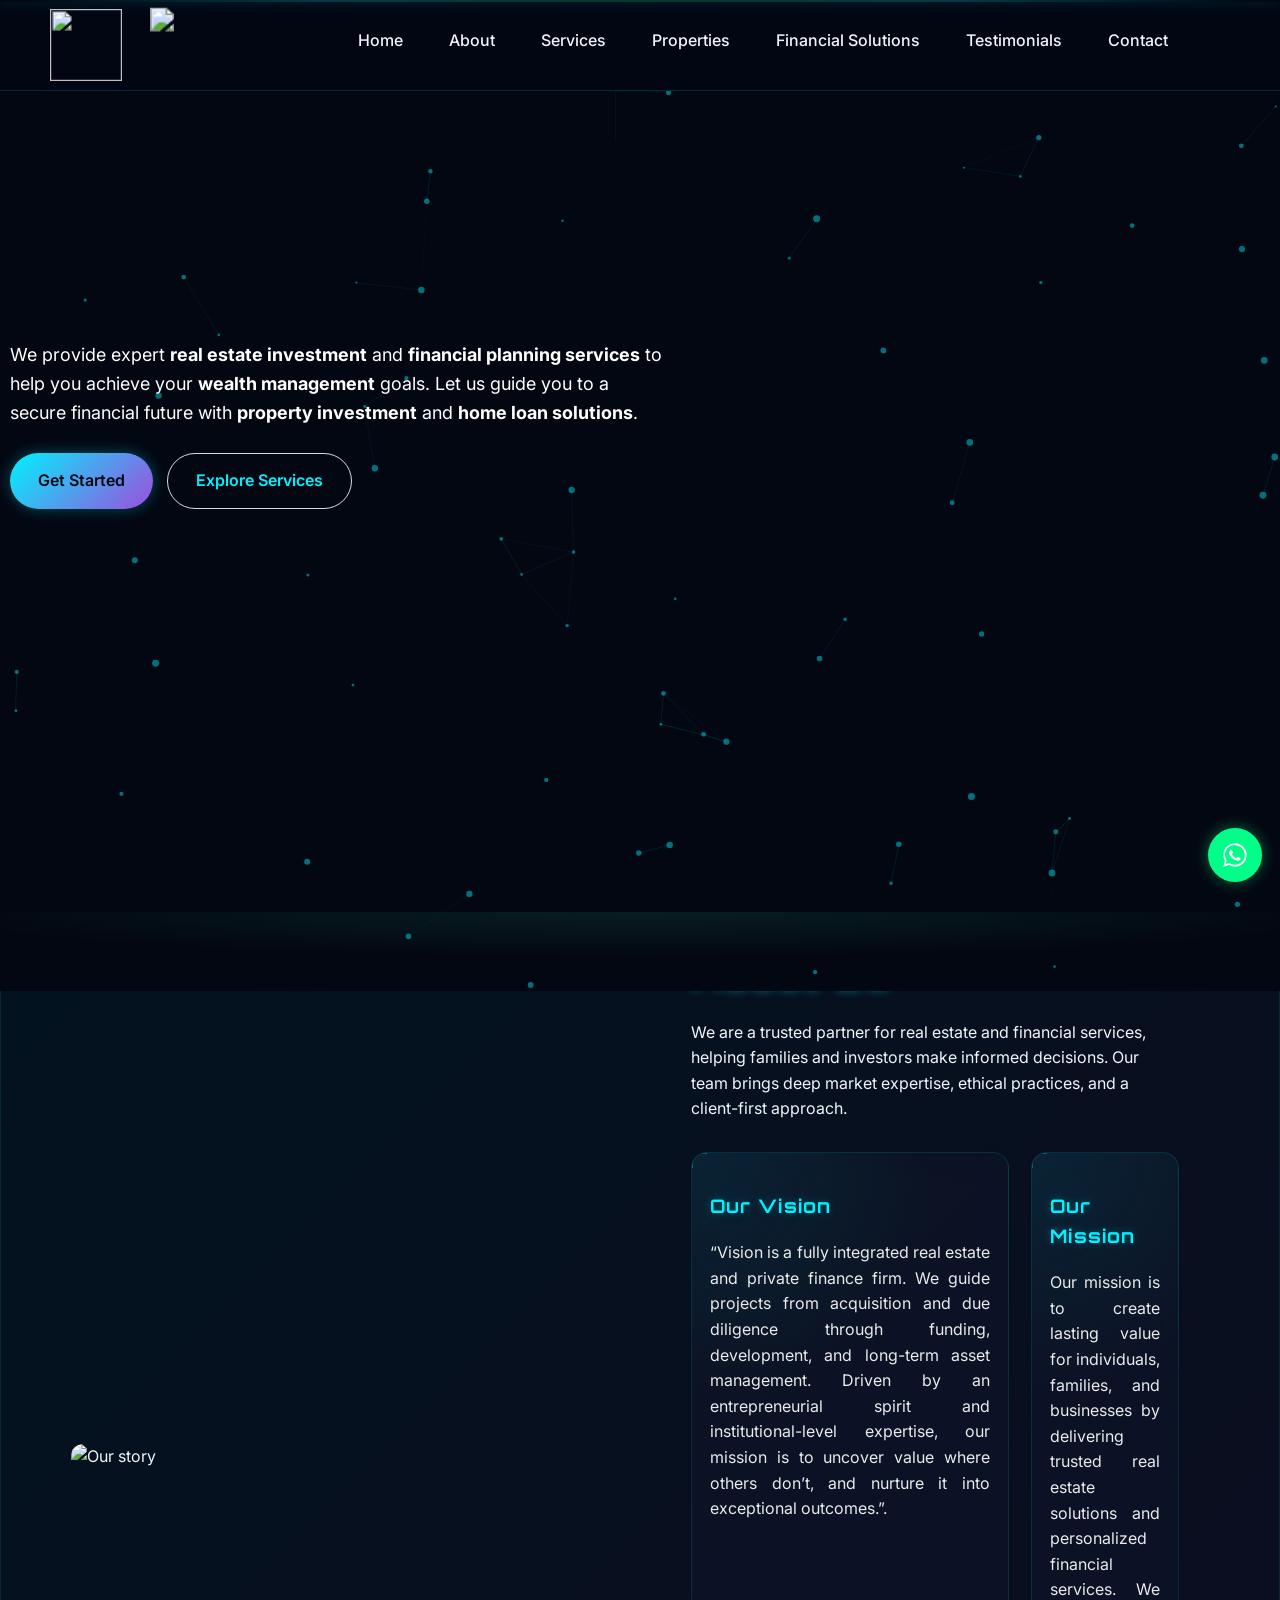
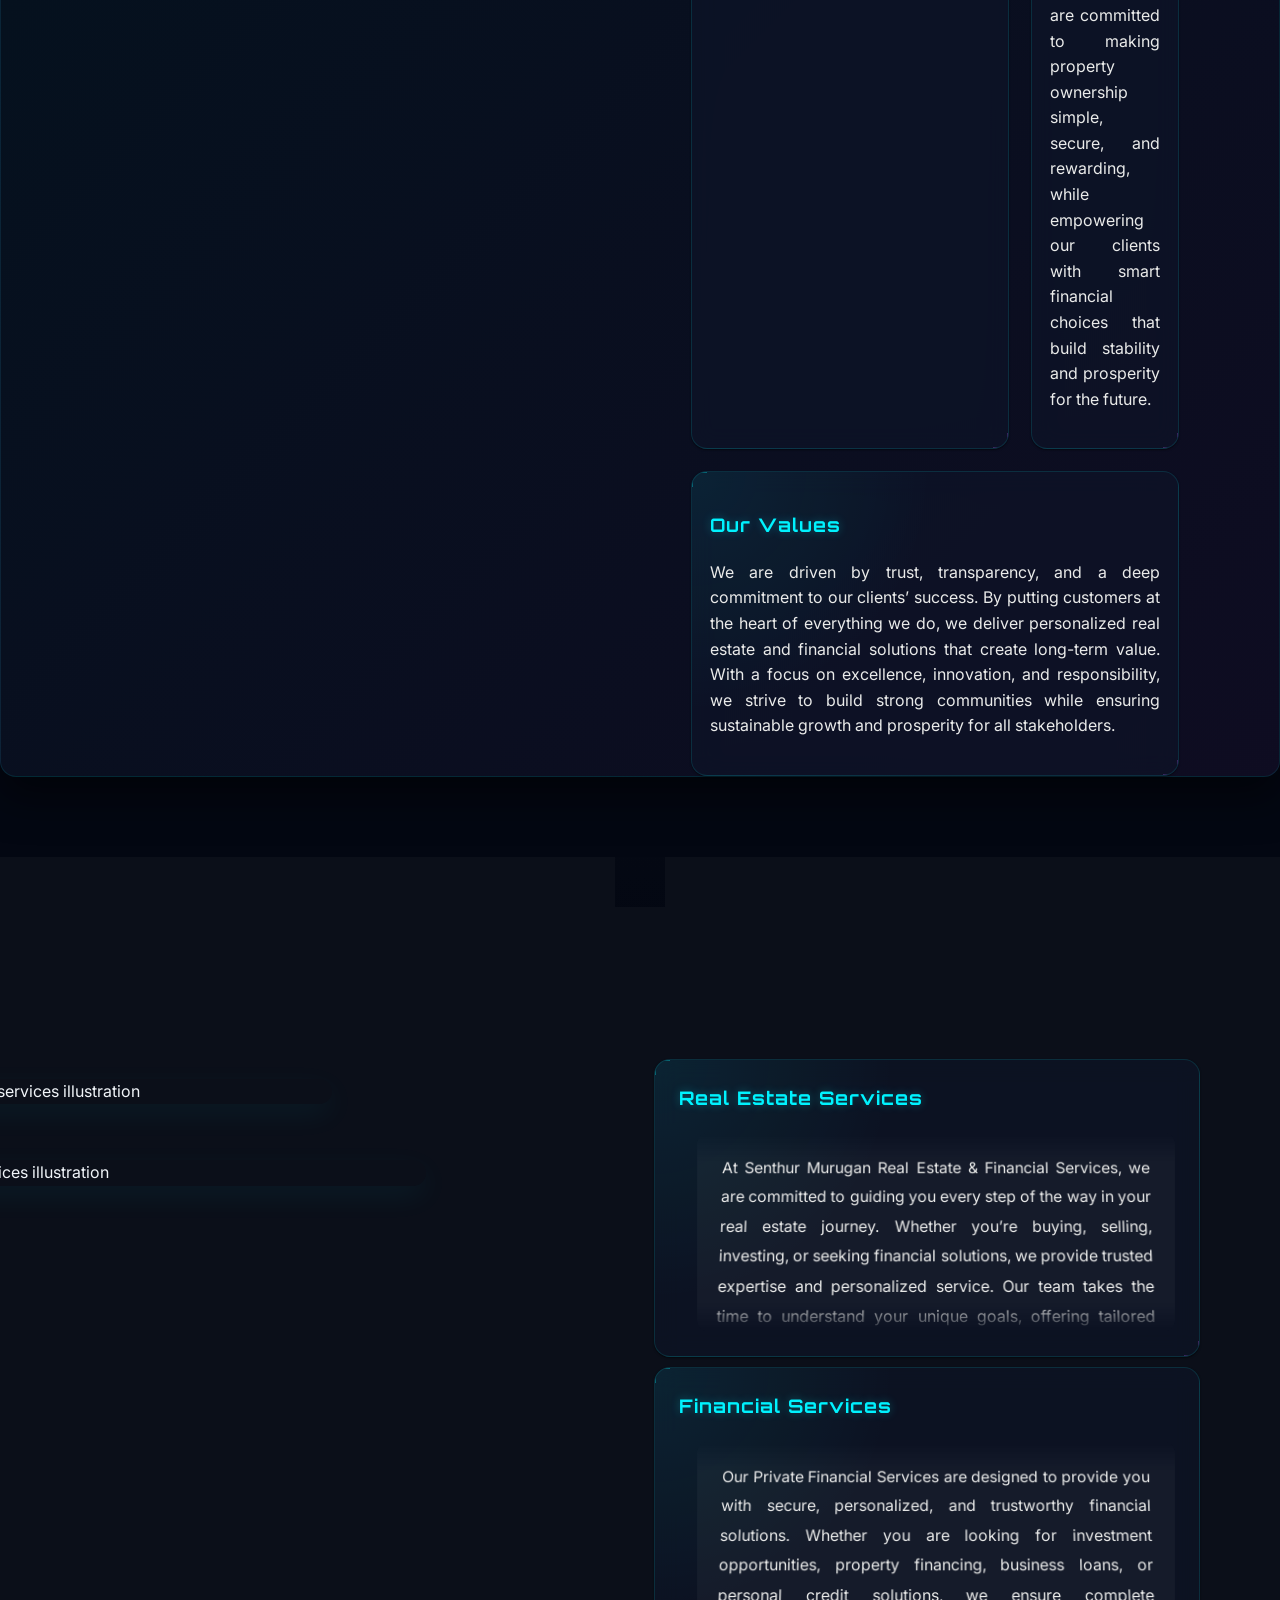
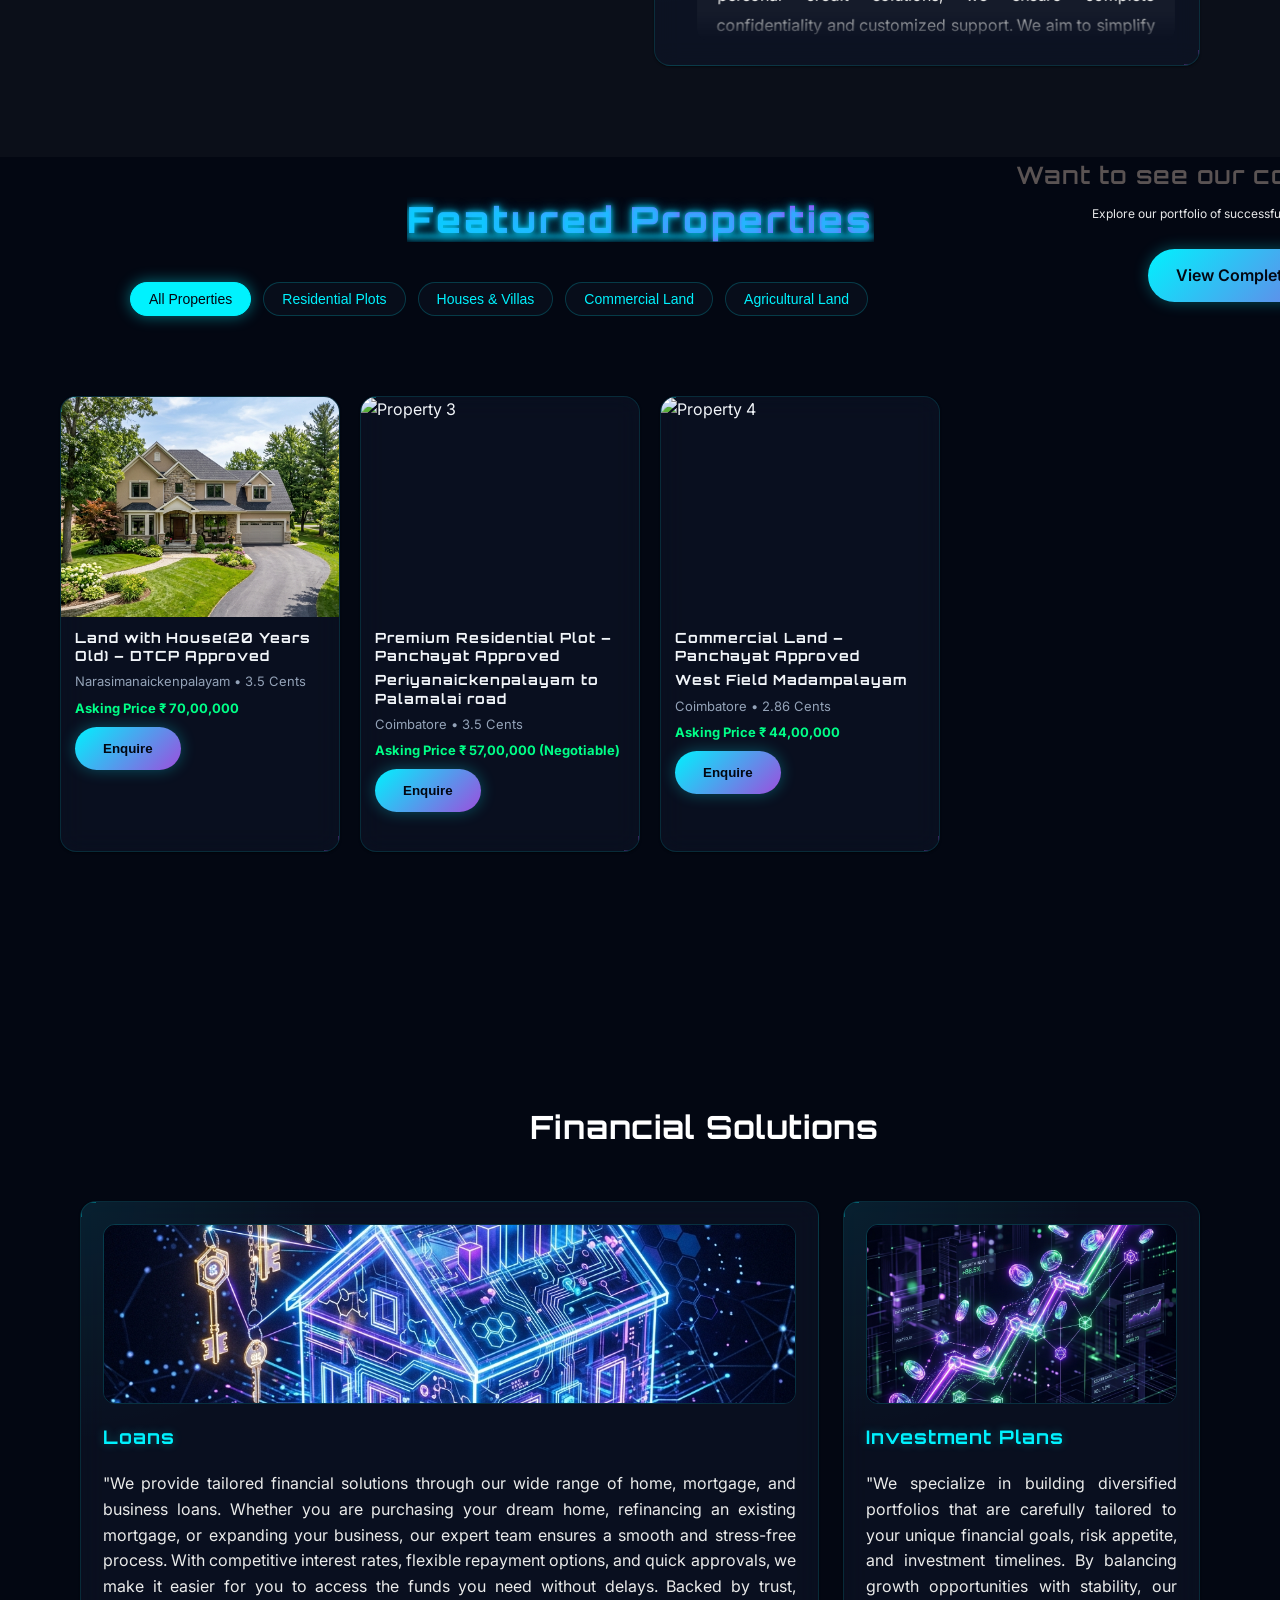
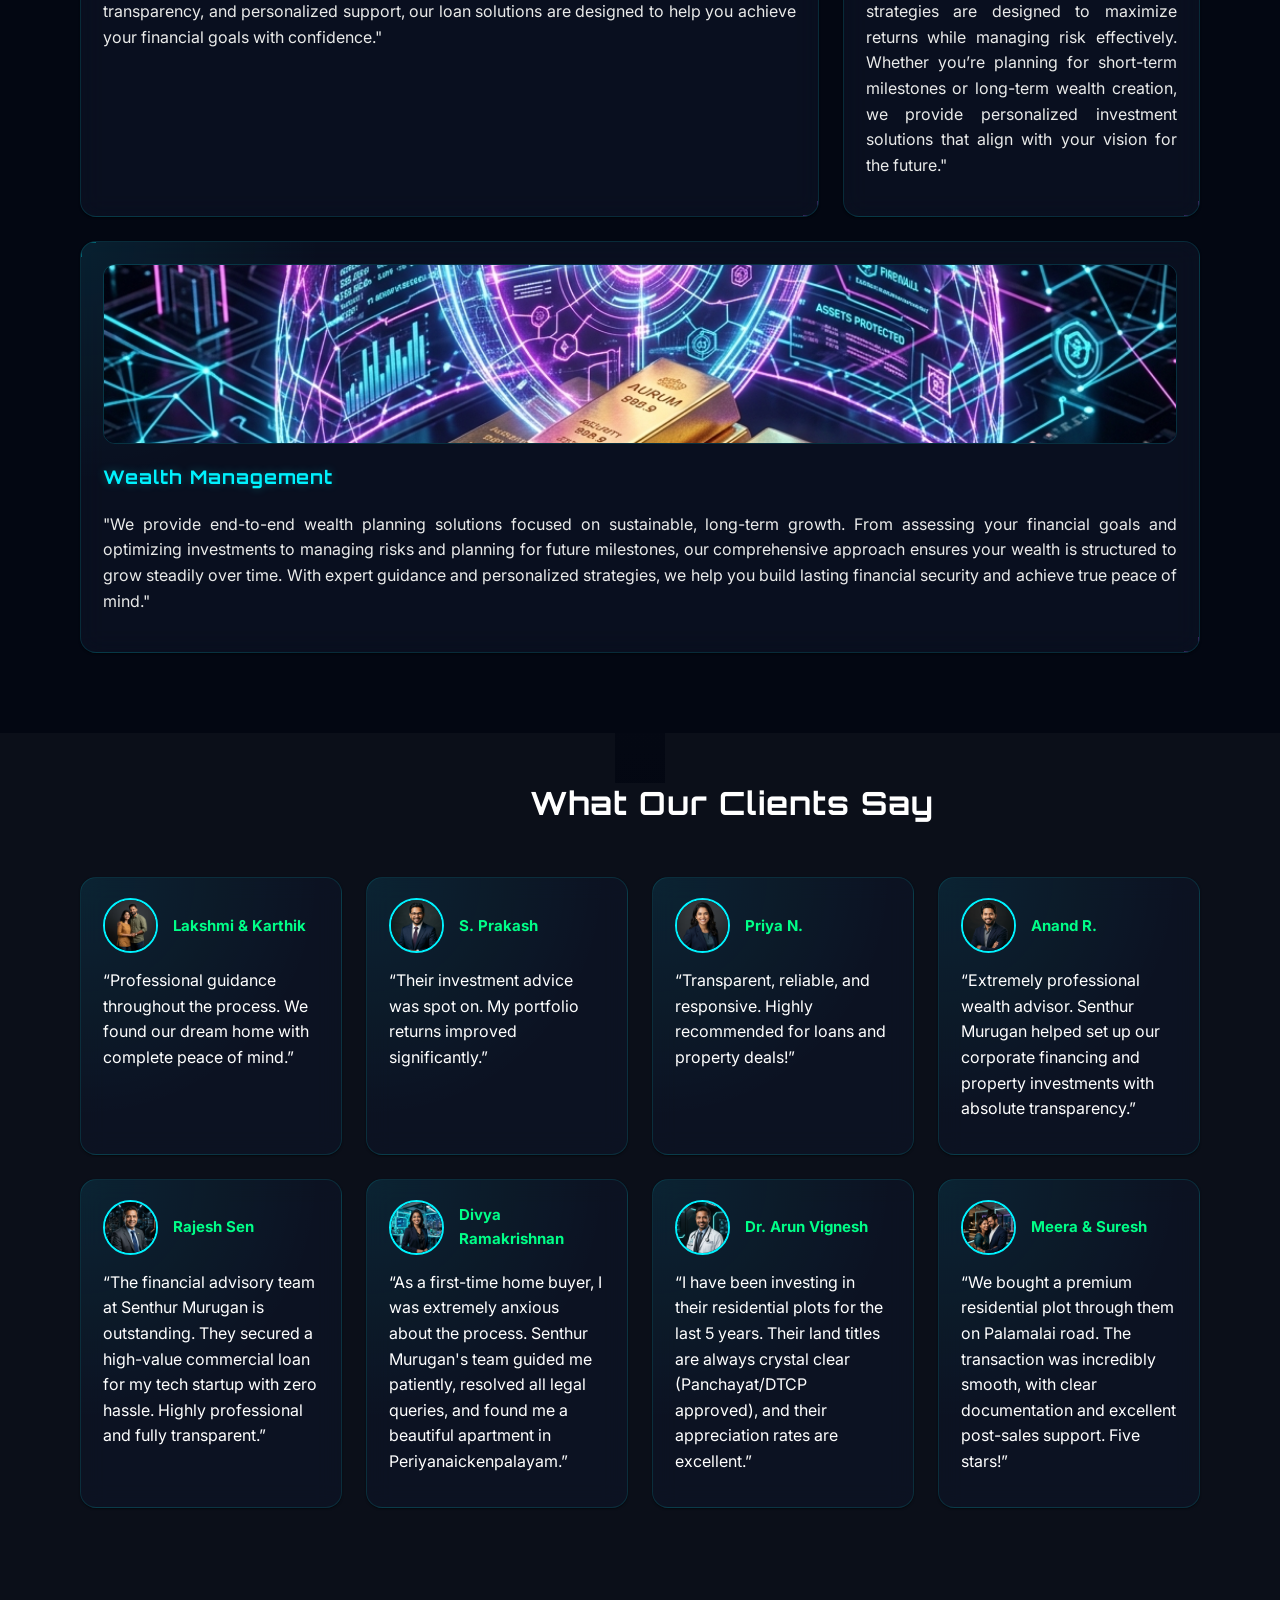
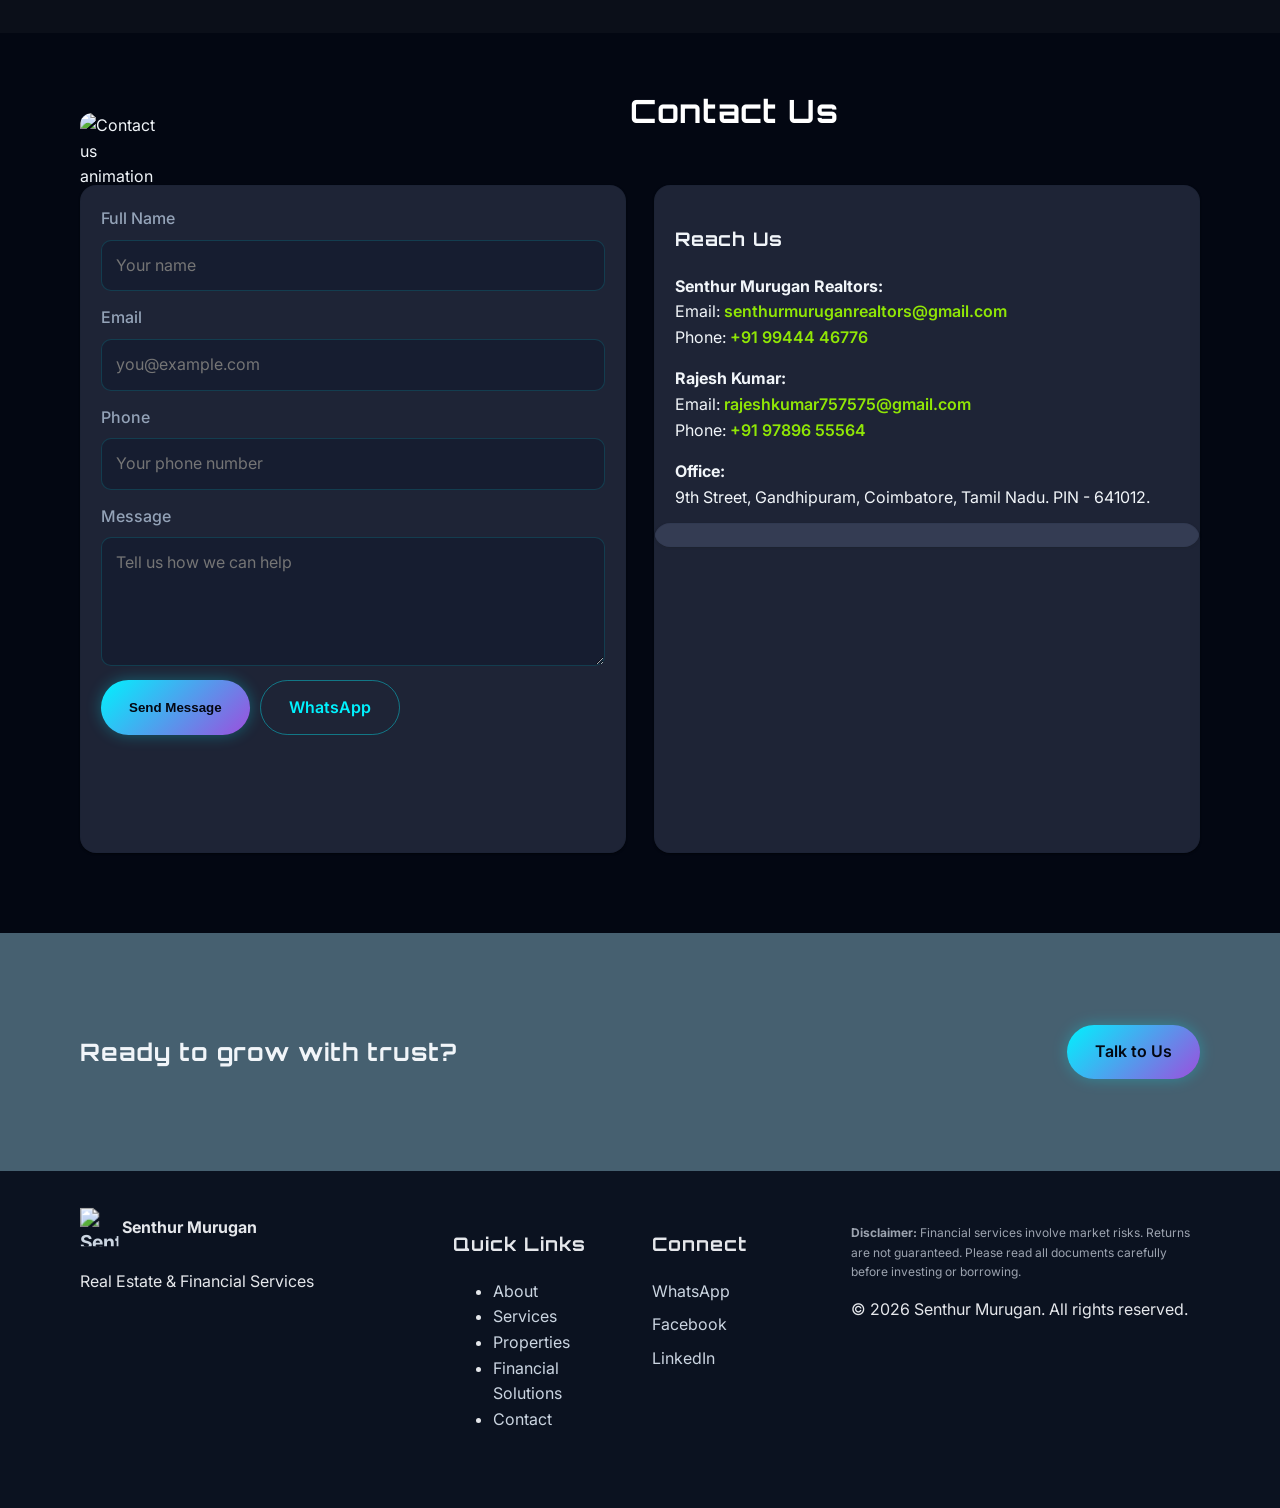
==== commit 37d4650a: "Add 4 new premium client testimonials with professional custom avatars in What Our Clients Say secti" ====
--- a/index.html
+++ b/index.html
@@ -377,6 +377,50 @@
                 </blockquote>
               </div>
             </figure>
+            <figure class="testimonial reveal-on-scroll" style="display: flex; flex-direction: column; justify-content: space-between;">
+              <div class="testimonial-content">
+                <div class="testimonial-client" style="display: flex; align-items: center; gap: 15px; margin-bottom: 15px;">
+                  <img src="assets/images/client_rajesh.png" alt="Rajesh Sen" style="width: 55px; height: 55px; border-radius: 50%; border: 2px solid var(--color-primary); object-fit: cover;" />
+                  <figcaption style="margin: 0; font-weight: 700; color: var(--color-accent); font-size: 15px;">Rajesh Sen</figcaption>
+                </div>
+                <blockquote>
+                  “The financial advisory team at Senthur Murugan is outstanding. They secured a high-value commercial loan for my tech startup with zero hassle. Highly professional and fully transparent.”
+                </blockquote>
+              </div>
+            </figure>
+            <figure class="testimonial reveal-on-scroll" style="display: flex; flex-direction: column; justify-content: space-between;">
+              <div class="testimonial-content">
+                <div class="testimonial-client" style="display: flex; align-items: center; gap: 15px; margin-bottom: 15px;">
+                  <img src="assets/images/client_divya.png" alt="Divya Ramakrishnan" style="width: 55px; height: 55px; border-radius: 50%; border: 2px solid var(--color-primary); object-fit: cover;" />
+                  <figcaption style="margin: 0; font-weight: 700; color: var(--color-accent); font-size: 15px;">Divya Ramakrishnan</figcaption>
+                </div>
+                <blockquote>
+                  “As a first-time home buyer, I was extremely anxious about the process. Senthur Murugan's team guided me patiently, resolved all legal queries, and found me a beautiful apartment in Periyanaickenpalayam.”
+                </blockquote>
+              </div>
+            </figure>
+            <figure class="testimonial reveal-on-scroll" style="display: flex; flex-direction: column; justify-content: space-between;">
+              <div class="testimonial-content">
+                <div class="testimonial-client" style="display: flex; align-items: center; gap: 15px; margin-bottom: 15px;">
+                  <img src="assets/images/client_arun.png" alt="Dr. Arun Vignesh" style="width: 55px; height: 55px; border-radius: 50%; border: 2px solid var(--color-primary); object-fit: cover;" />
+                  <figcaption style="margin: 0; font-weight: 700; color: var(--color-accent); font-size: 15px;">Dr. Arun Vignesh</figcaption>
+                </div>
+                <blockquote>
+                  “I have been investing in their residential plots for the last 5 years. Their land titles are always crystal clear (Panchayat/DTCP approved), and their appreciation rates are excellent.”
+                </blockquote>
+              </div>
+            </figure>
+            <figure class="testimonial reveal-on-scroll" style="display: flex; flex-direction: column; justify-content: space-between;">
+              <div class="testimonial-content">
+                <div class="testimonial-client" style="display: flex; align-items: center; gap: 15px; margin-bottom: 15px;">
+                  <img src="assets/images/client_meera.png" alt="Meera & Suresh" style="width: 55px; height: 55px; border-radius: 50%; border: 2px solid var(--color-primary); object-fit: cover;" />
+                  <figcaption style="margin: 0; font-weight: 700; color: var(--color-accent); font-size: 15px;">Meera & Suresh</figcaption>
+                </div>
+                <blockquote>
+                  “We bought a premium residential plot through them on Palamalai road. The transaction was incredibly smooth, with clear documentation and excellent post-sales support. Five stars!”
+                </blockquote>
+              </div>
+            </figure>
           </div>
         </div>
       </section>
--- a/assets/css/styles.css
+++ b/assets/css/styles.css
@@ -698,28 +698,54 @@
 .properties-grid .property-card:nth-child(1) {
   justify-self: start;
   width: 280px;
+  transform: translateY(12px);
+}
+.properties-grid .property-card:nth-child(1).is-visible {
   transform: translateY(-50px);
 }
 
 /* Property 2 - Left center position */
-.properties-grid .property-card:nth-child(2).reveal-on-scroll.is-visible {
+.properties-grid .property-card:nth-child(2) {
   justify-self: start;
+  width: 280px;
+  transform: translateX(-180px) translateY(12px);
+}
+.properties-grid .property-card:nth-child(2).is-visible {
   transform: translateX(-180px) translateY(-50px);
-  width: 280px;
 }
 
 /* Property 3 - Right center position */
 .properties-grid .property-card:nth-child(3) {
   justify-self: start;
+  width: 280px;
+  transform: translateX(100px) translateY(12px);
+}
+.properties-grid .property-card:nth-child(3).is-visible {
   transform: translateX(100px) translateY(-50px);
-  width: 280px;
 }
 
 /* Property 4 - Rightmost position */
 .properties-grid .property-card:nth-child(4) {
   justify-self: start;
+  width: 280px;
+  transform: translateX(380px) translateY(12px);
+}
+.properties-grid .property-card:nth-child(4).is-visible {
   transform: translateX(380px) translateY(-50px);
-  width: 280px;
+}
+
+/* Preserve translateX and add hover lift for nth-child properties on desktop */
+.properties-grid .property-card:nth-child(1):hover {
+  transform: translateY(-56px) !important;
+}
+.properties-grid .property-card:nth-child(2):hover {
+  transform: translateX(-180px) translateY(-56px) !important;
+}
+.properties-grid .property-card:nth-child(3):hover {
+  transform: translateX(100px) translateY(-56px) !important;
+}
+.properties-grid .property-card:nth-child(4):hover {
+  transform: translateX(380px) translateY(-56px) !important;
 }
 
 .properties-grid .property-card:nth-child(5) {
@@ -1460,13 +1486,13 @@
   transform: translateY(0);
 }
 
-/* Swipe-from-right animation helper for reveal-on-scroll */
+/* Swipe-from-right animation helper for reveal-on-scroll - updated to vertical reveal to prevent right-to-left horizontal jump */
 .reveal-on-scroll.from-right {
-  transform: translateX(60px);
+  transform: translateY(12px);
 }
 
 .reveal-on-scroll.from-right.is-visible {
-  transform: translateX(0);
+  transform: translateY(0);
 }
 
 /* Completed Properties Page Styles */
@@ -1807,10 +1833,10 @@
   }
 
   .about-cards {
-    grid-template-columns: 1fr;
-    gap: 20px;
-    transform: none;
-    margin-top: 20px;
+    grid-template-columns: 1fr !important;
+    gap: 20px !important;
+    transform: none !important;
+    margin-top: 20px !important;
   }
 
   .about-card {
@@ -1887,7 +1913,7 @@
     margin-bottom: 20px;
   }
 
-  /* Reset all property card positioning for mobile */
+  /* Reset all property card positioning for mobile and force vertical-only scroll reveal */
   .properties-grid .property-card,
   .properties-grid .property-card:nth-child(1),
   .properties-grid .property-card:nth-child(2),
@@ -1897,10 +1923,35 @@
   .properties-grid .property-card:nth-child(6),
   .properties-grid .property-card:nth-child(7),
   .properties-grid .property-card:nth-child(8) {
-    transform: none;
-    width: 100%;
-    justify-self: stretch;
-    grid-column: auto;
+    transform: translateY(12px) !important;
+    width: 100% !important;
+    justify-self: stretch !important;
+    grid-column: auto !important;
+    margin: 0 0 20px !important;
+  }
+
+  .properties-grid .property-card.is-visible,
+  .properties-grid .property-card:nth-child(1).is-visible,
+  .properties-grid .property-card:nth-child(2).is-visible,
+  .properties-grid .property-card:nth-child(3).is-visible,
+  .properties-grid .property-card:nth-child(4).is-visible,
+  .properties-grid .property-card:nth-child(5).is-visible,
+  .properties-grid .property-card:nth-child(6).is-visible,
+  .properties-grid .property-card:nth-child(7).is-visible,
+  .properties-grid .property-card:nth-child(8).is-visible {
+    transform: translateY(0) !important;
+  }
+
+  .properties-grid .property-card:hover,
+  .properties-grid .property-card:nth-child(1):hover,
+  .properties-grid .property-card:nth-child(2):hover,
+  .properties-grid .property-card:nth-child(3):hover,
+  .properties-grid .property-card:nth-child(4):hover,
+  .properties-grid .property-card:nth-child(5):hover,
+  .properties-grid .property-card:nth-child(6):hover,
+  .properties-grid .property-card:nth-child(7):hover,
+  .properties-grid .property-card:nth-child(8):hover {
+    transform: translateY(-6px) !important;
   }
 
   /* Completed properties mobile adjustments */
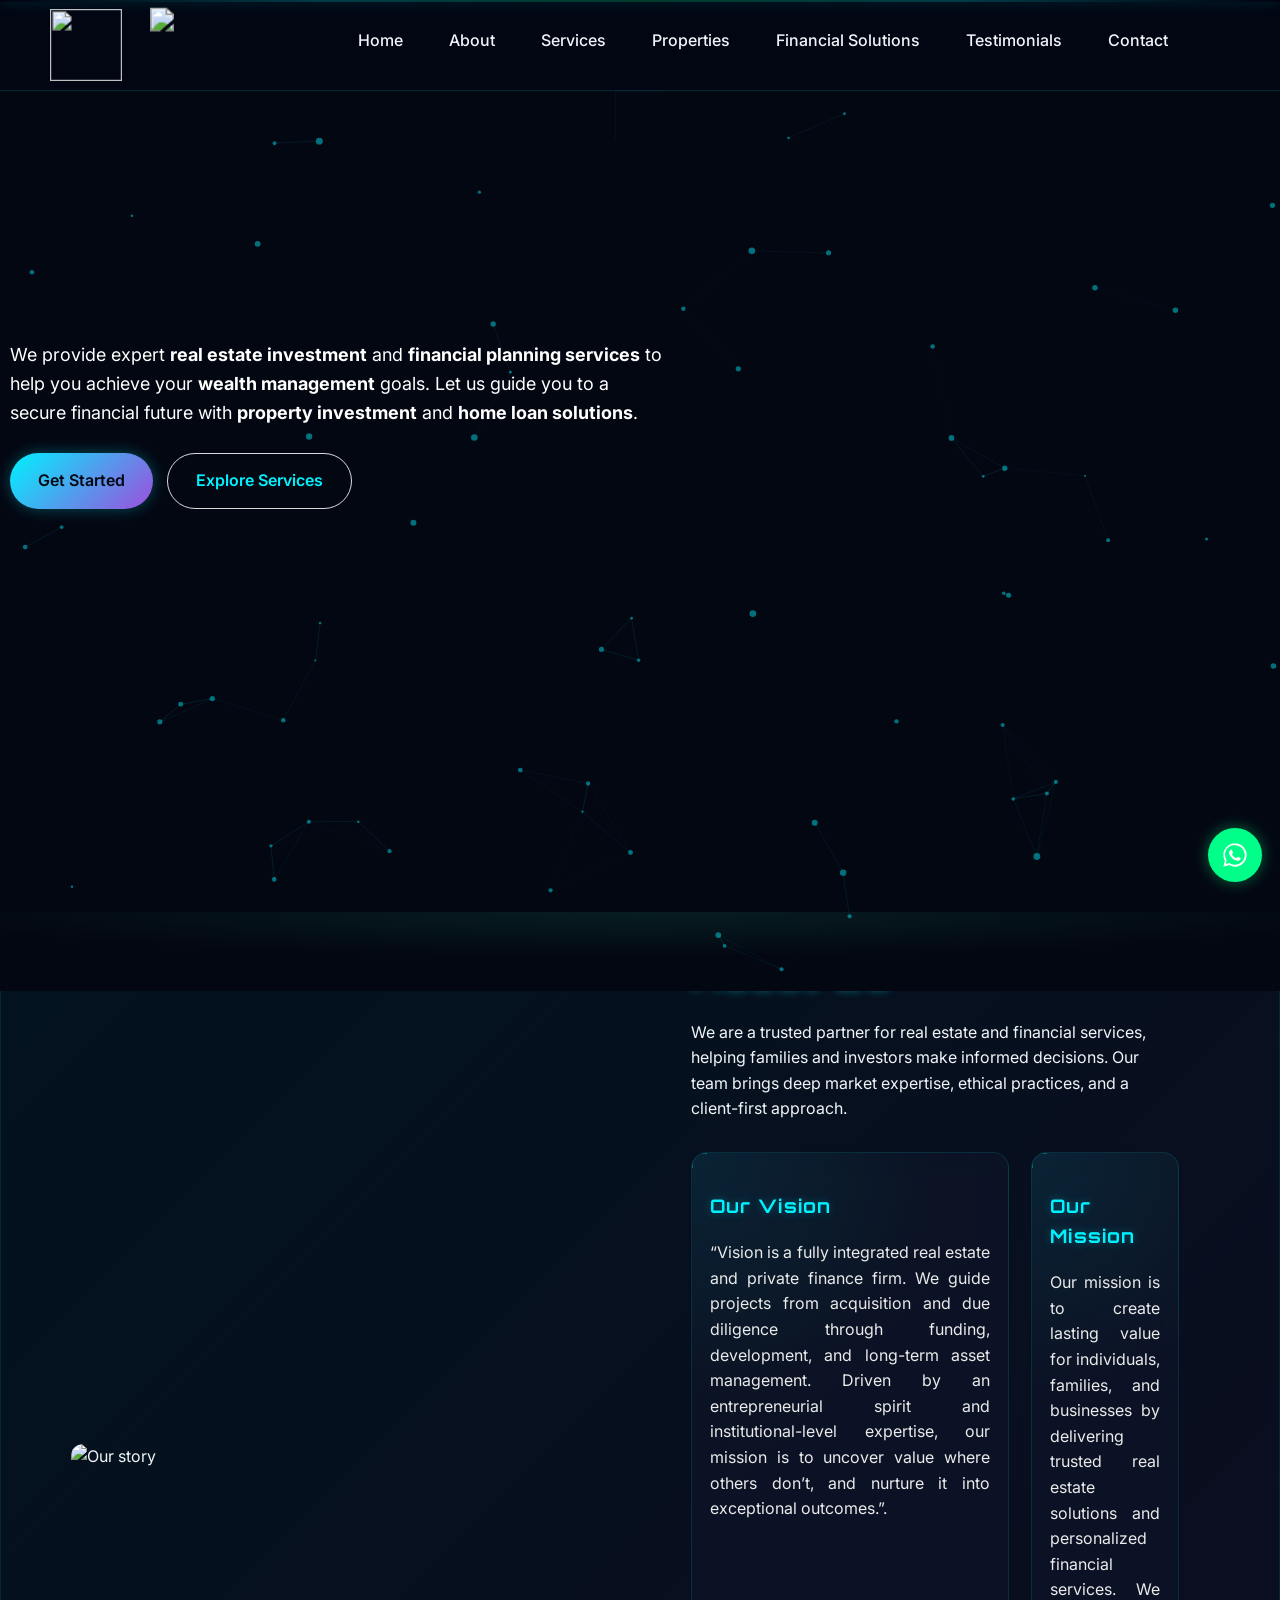
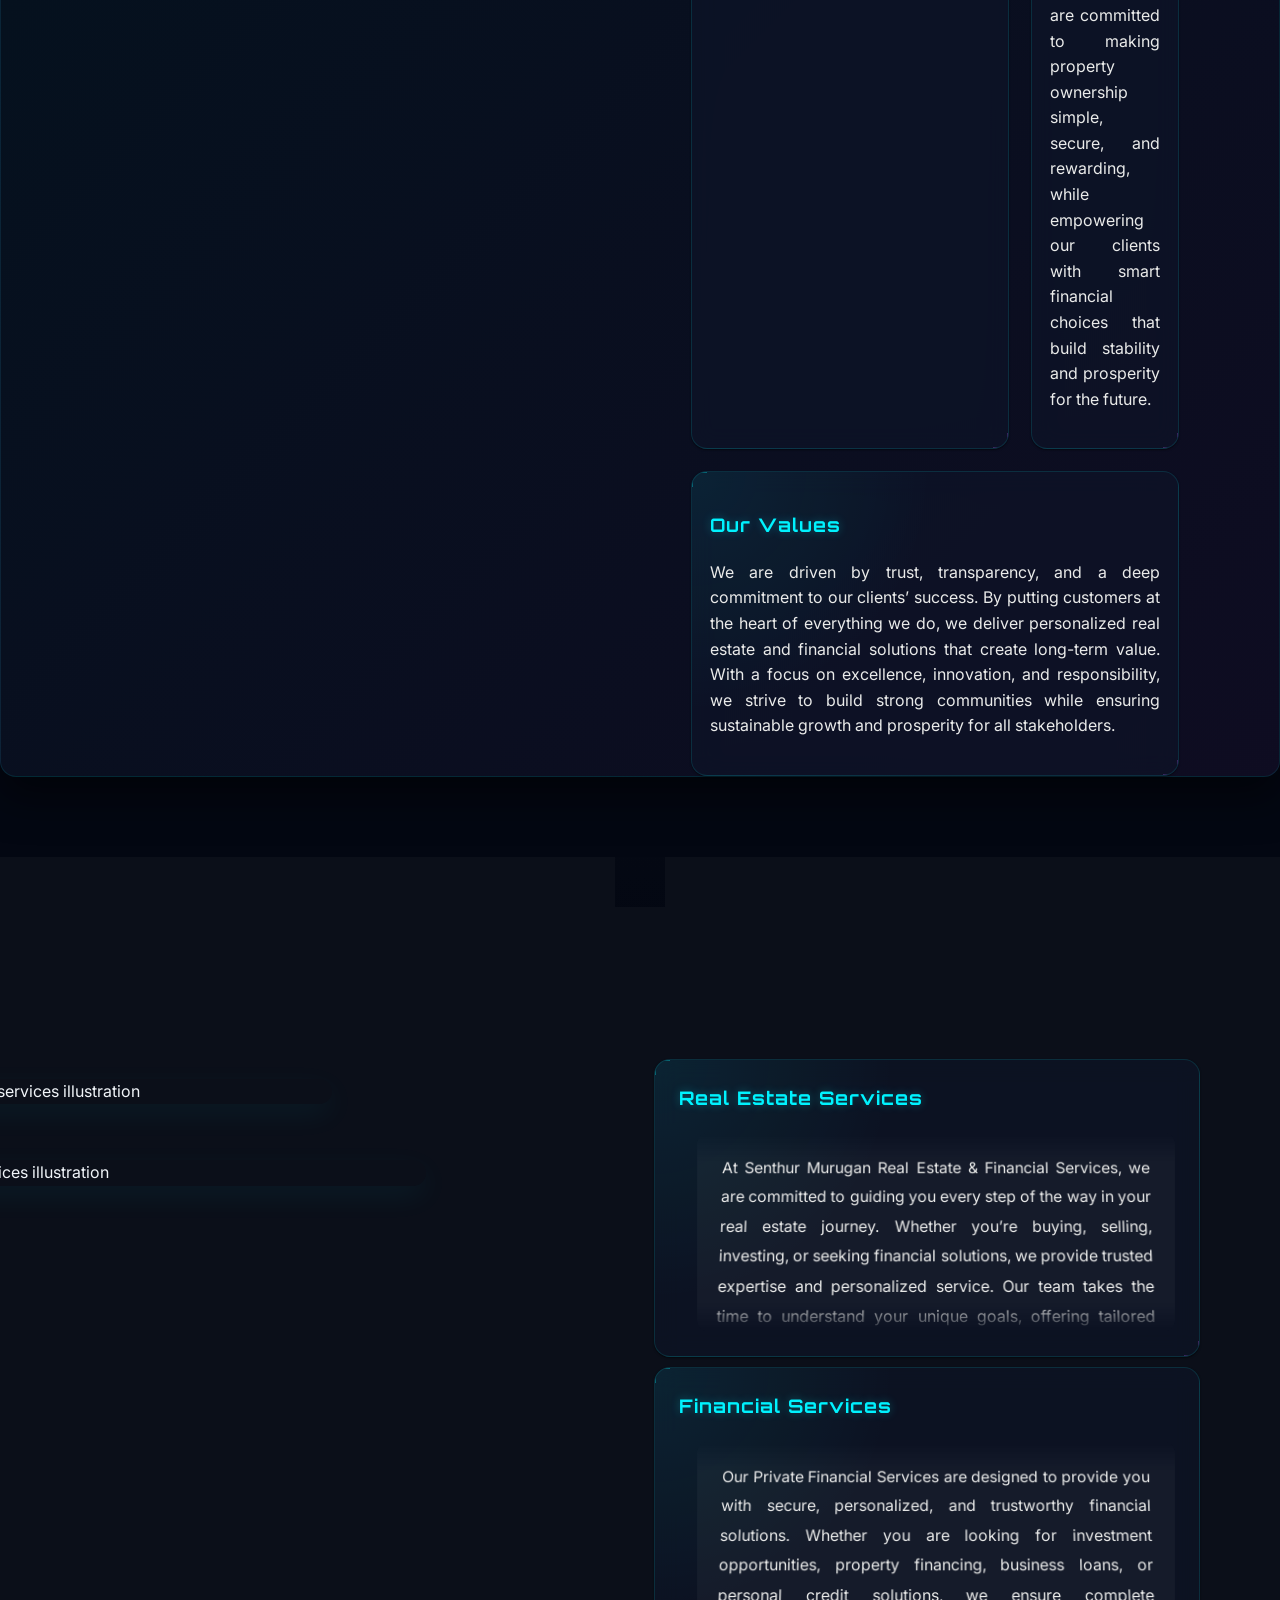
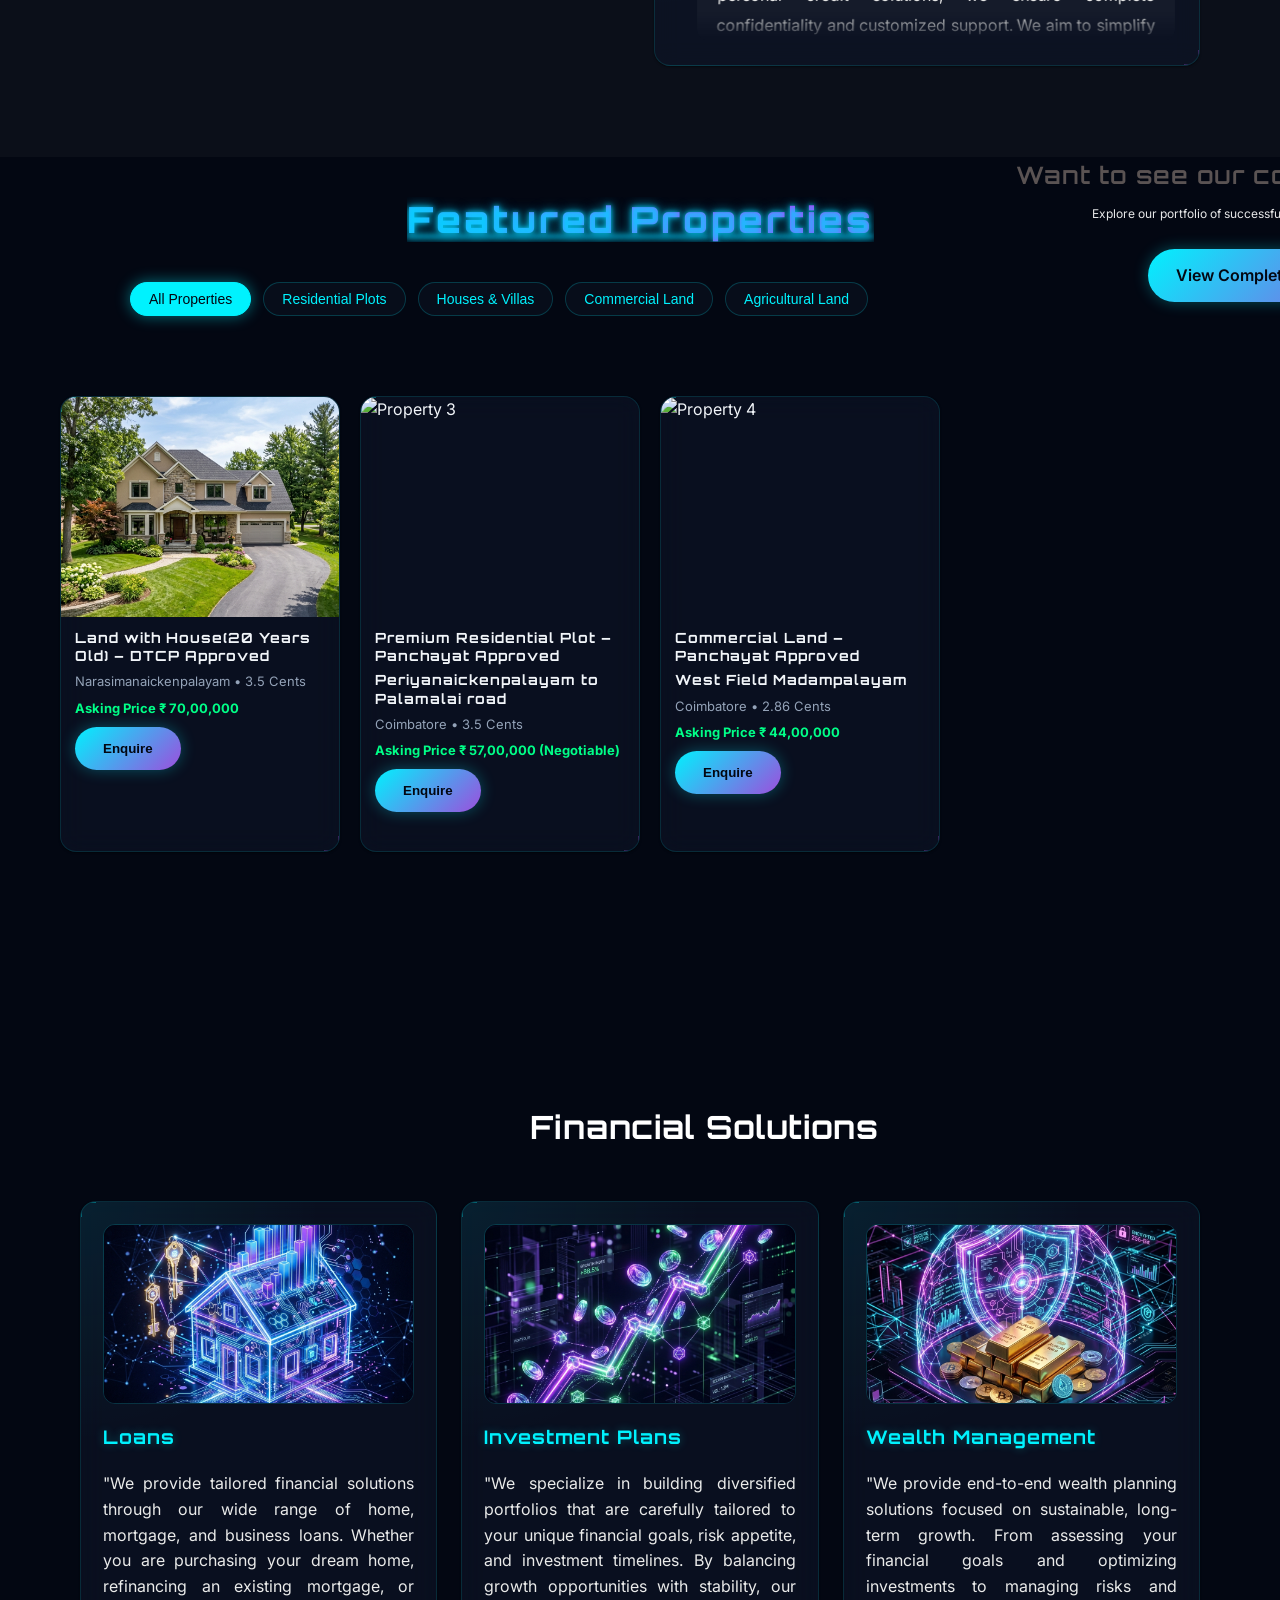
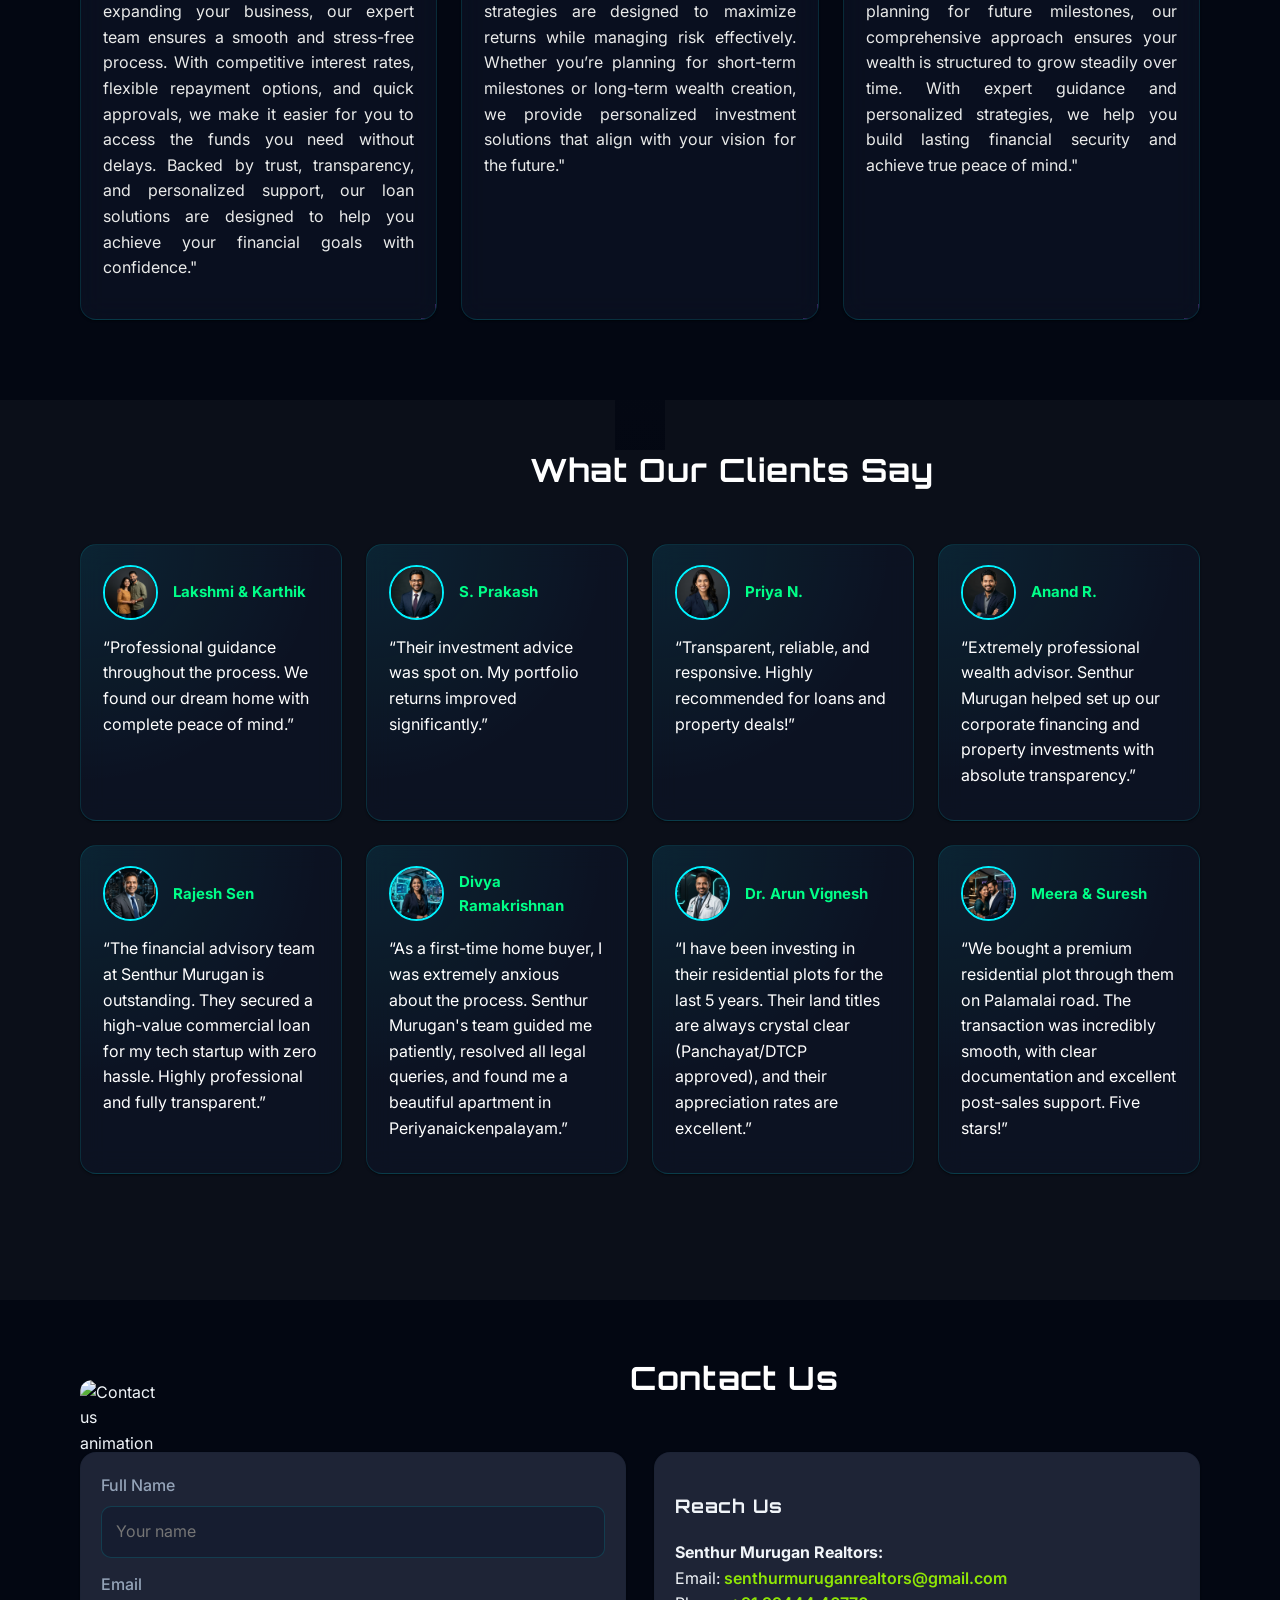
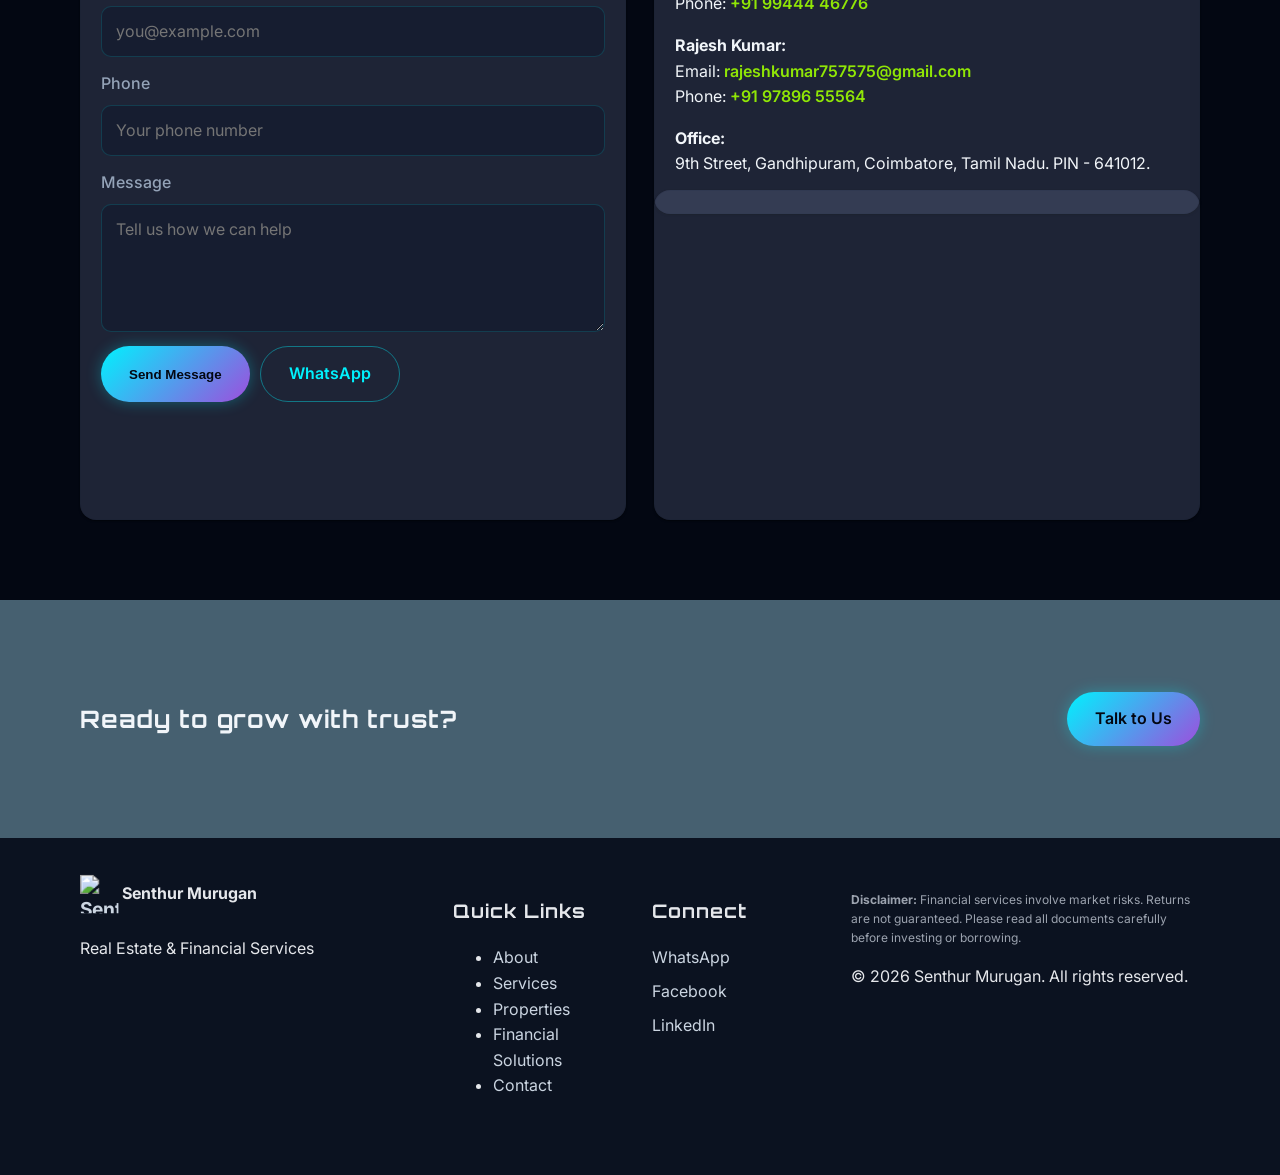
==== commit c45fe2b7: "feat: migrate site to senthurmurugan.com, add property filtering, and implement property enquiry mod" ====
--- a/index.html
+++ b/index.html
@@ -15,7 +15,7 @@
     <meta property="og:title" content="Best Real Estate & Financial Services in India | Property Investment Expert" />
     <meta property="og:description" content="Expert real estate agent Senthur Murugan provides property investment, home loans, financial planning, and wealth management services. Get top property advice and financial solutions in India." />
     <meta property="og:type" content="website" />
-    <meta property="og:url" content="https://senthurmurugan.com/" />
+    <meta property="og:url" content="https://home.multitoolszone.fun/" />
     <meta property="og:image" content="assets/images/logo.svg" />
 
     <!-- Twitter Card -->
@@ -29,7 +29,7 @@
     <link rel="preconnect" href="https://fonts.gstatic.com" crossorigin />
     <link href="https://fonts.googleapis.com/css2?family=Inter:wght@300;400;500;600;700&family=Merriweather:wght@400;700&family=Orbitron:wght@400;500;700;800;900&display=swap" rel="stylesheet" />
     <link rel="stylesheet" href="assets/css/styles.css" />
-    <link rel="canonical" href="https://senthurmurugan.com/" />
+    <link rel="canonical" href="https://home.multitoolszone.fun/" />
     <link rel="preload" href="assets/images/wall.webp" as="image" />
 
     <script type="application/ld+json">
@@ -40,7 +40,7 @@
         "image": "assets/images/logo.svg",
         "description": "Expert real estate agent providing property investment, home loans, financial planning, wealth management, and real estate consulting services in India.",
         "areaServed": "IN",
-        "url": "https://senthurmurugan.com/",
+        "url": "https://home.multitoolszone.fun/",
         "telephone": "+91 97896 55564",
         "email": "senthurmuruganrealtors@gmail.com",
         "address": {
--- a/assets/css/styles.css
+++ b/assets/css/styles.css
@@ -700,6 +700,7 @@
   width: 280px;
   transform: translateY(12px);
 }
+
 .properties-grid .property-card:nth-child(1).is-visible {
   transform: translateY(-50px);
 }
@@ -710,6 +711,7 @@
   width: 280px;
   transform: translateX(-180px) translateY(12px);
 }
+
 .properties-grid .property-card:nth-child(2).is-visible {
   transform: translateX(-180px) translateY(-50px);
 }
@@ -720,6 +722,7 @@
   width: 280px;
   transform: translateX(100px) translateY(12px);
 }
+
 .properties-grid .property-card:nth-child(3).is-visible {
   transform: translateX(100px) translateY(-50px);
 }
@@ -730,6 +733,7 @@
   width: 280px;
   transform: translateX(380px) translateY(12px);
 }
+
 .properties-grid .property-card:nth-child(4).is-visible {
   transform: translateX(380px) translateY(-50px);
 }
@@ -738,12 +742,15 @@
 .properties-grid .property-card:nth-child(1):hover {
   transform: translateY(-56px) !important;
 }
+
 .properties-grid .property-card:nth-child(2):hover {
   transform: translateX(-180px) translateY(-56px) !important;
 }
+
 .properties-grid .property-card:nth-child(3):hover {
   transform: translateX(100px) translateY(-56px) !important;
 }
+
 .properties-grid .property-card:nth-child(4):hover {
   transform: translateX(380px) translateY(-56px) !important;
 }
@@ -2452,24 +2459,7 @@
   grid-column: span 3 !important;
 }
 
-/* Financial Solutions Section Bento Grid */
-.financial-grid {
-  display: grid;
-  grid-template-columns: repeat(3, 1fr) !important;
-  gap: 24px !important;
-}
-
-.financial-card:nth-child(1) {
-  grid-column: span 2 !important;
-}
-
-.financial-card:nth-child(2) {
-  grid-column: span 1 !important;
-}
-
-.financial-card:nth-child(3) {
-  grid-column: span 3 !important;
-}
+/* Financial Solutions Section - Restored to balanced equal-width column layout for desktop and mobile grid alignments */
 
 /* Particle Canvas Backdrop styling */
 #hero-particle-canvas {
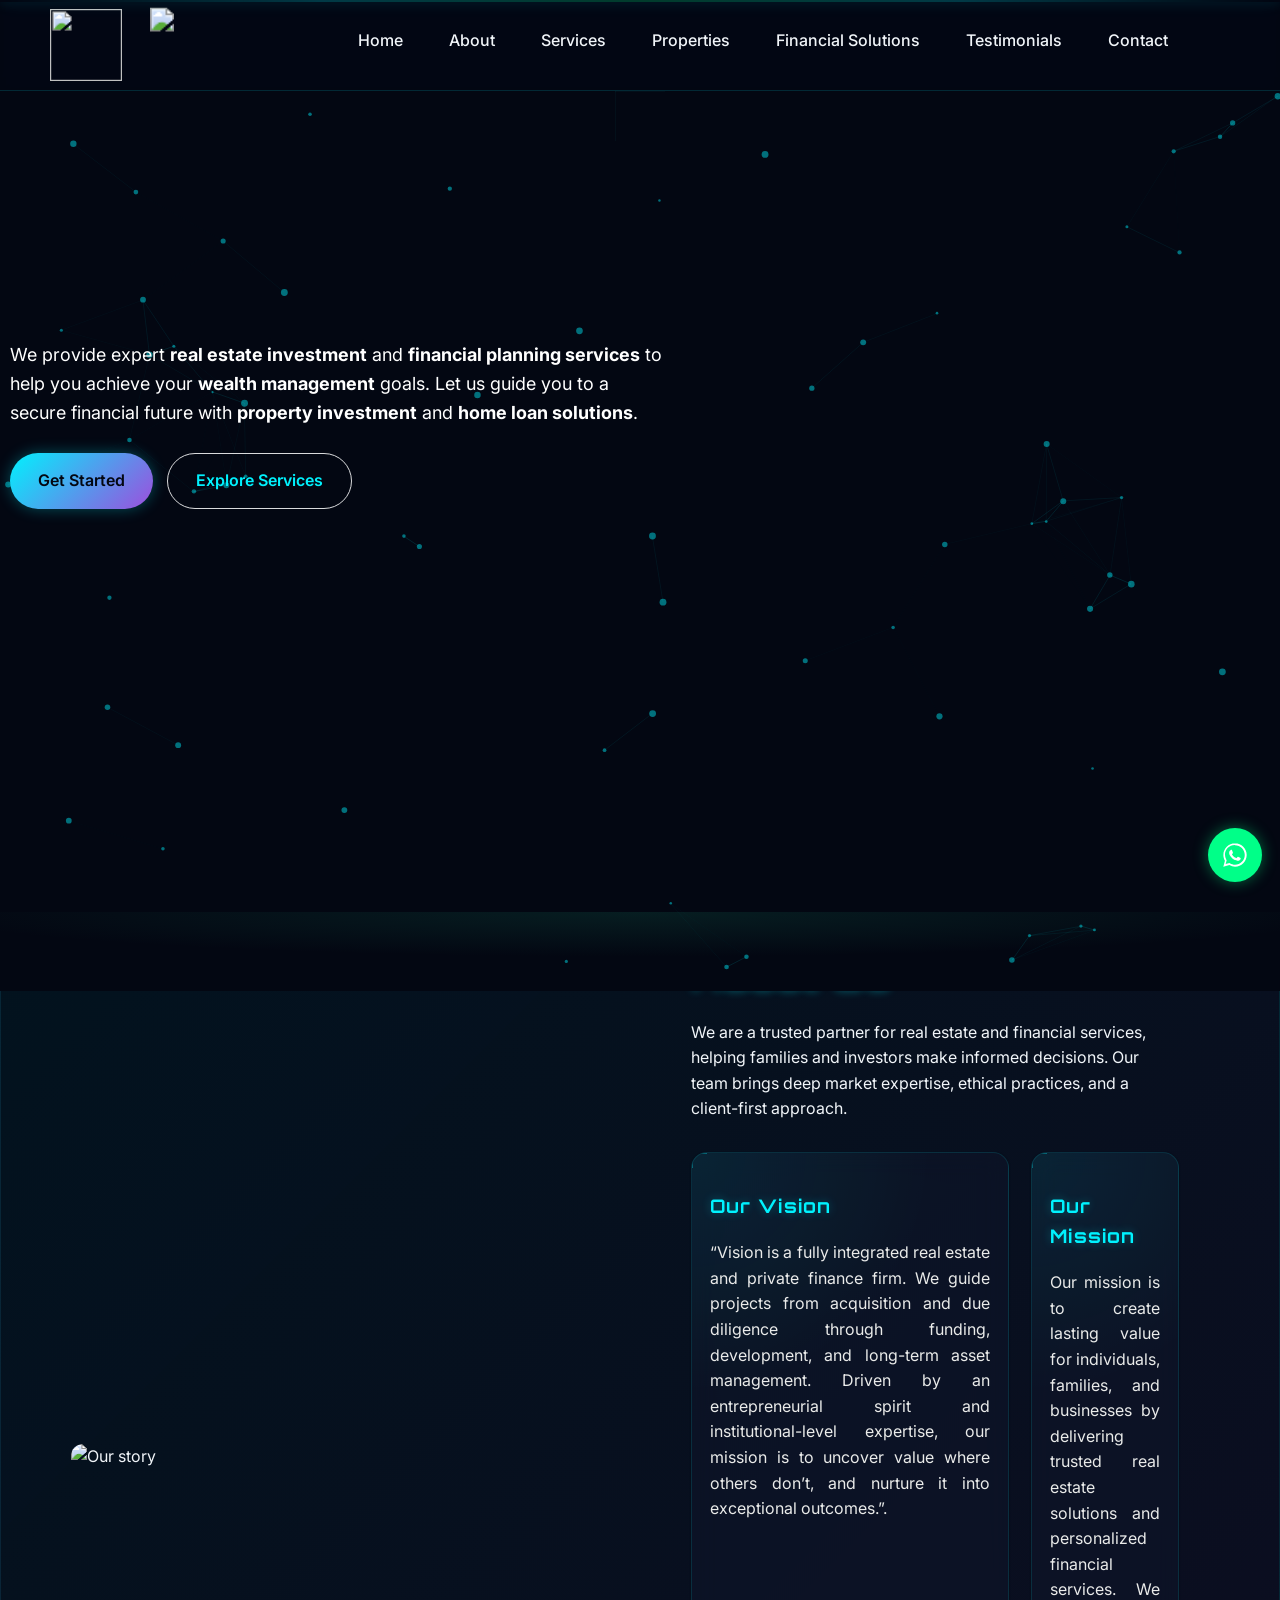
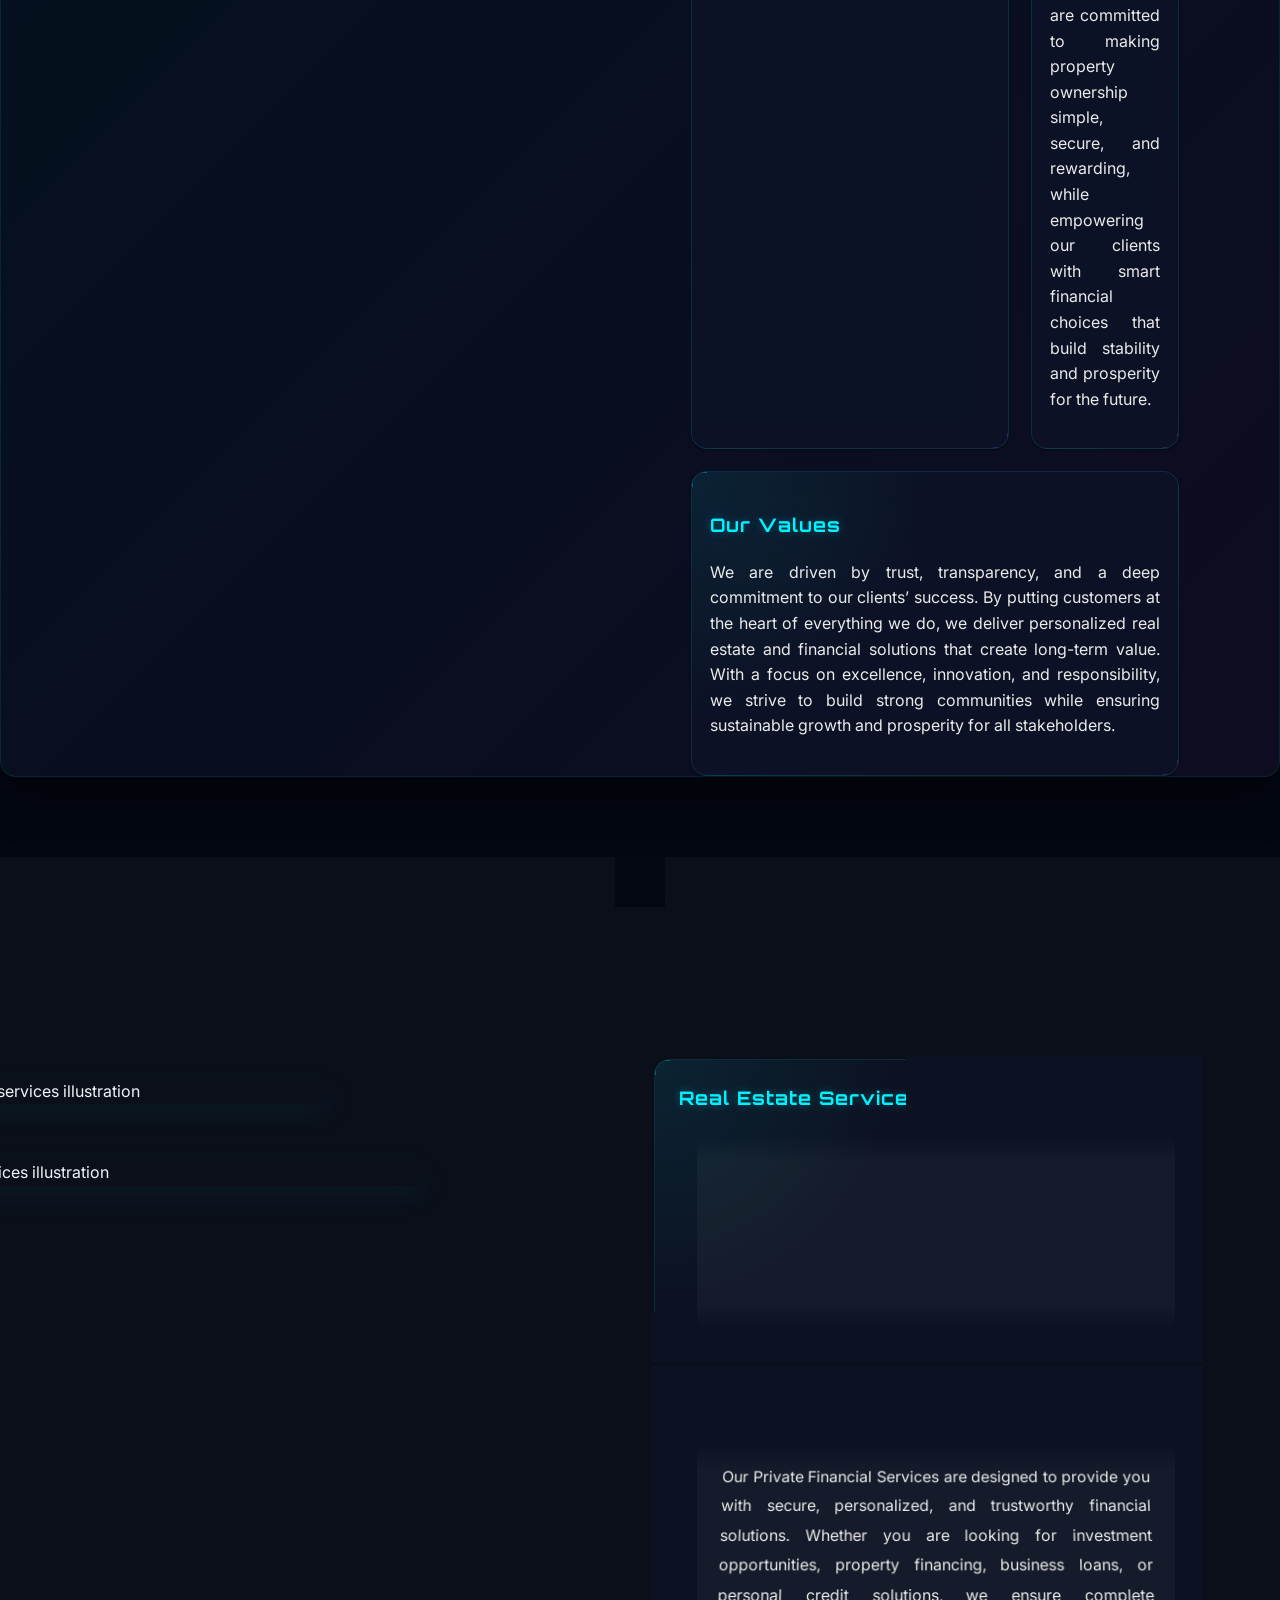
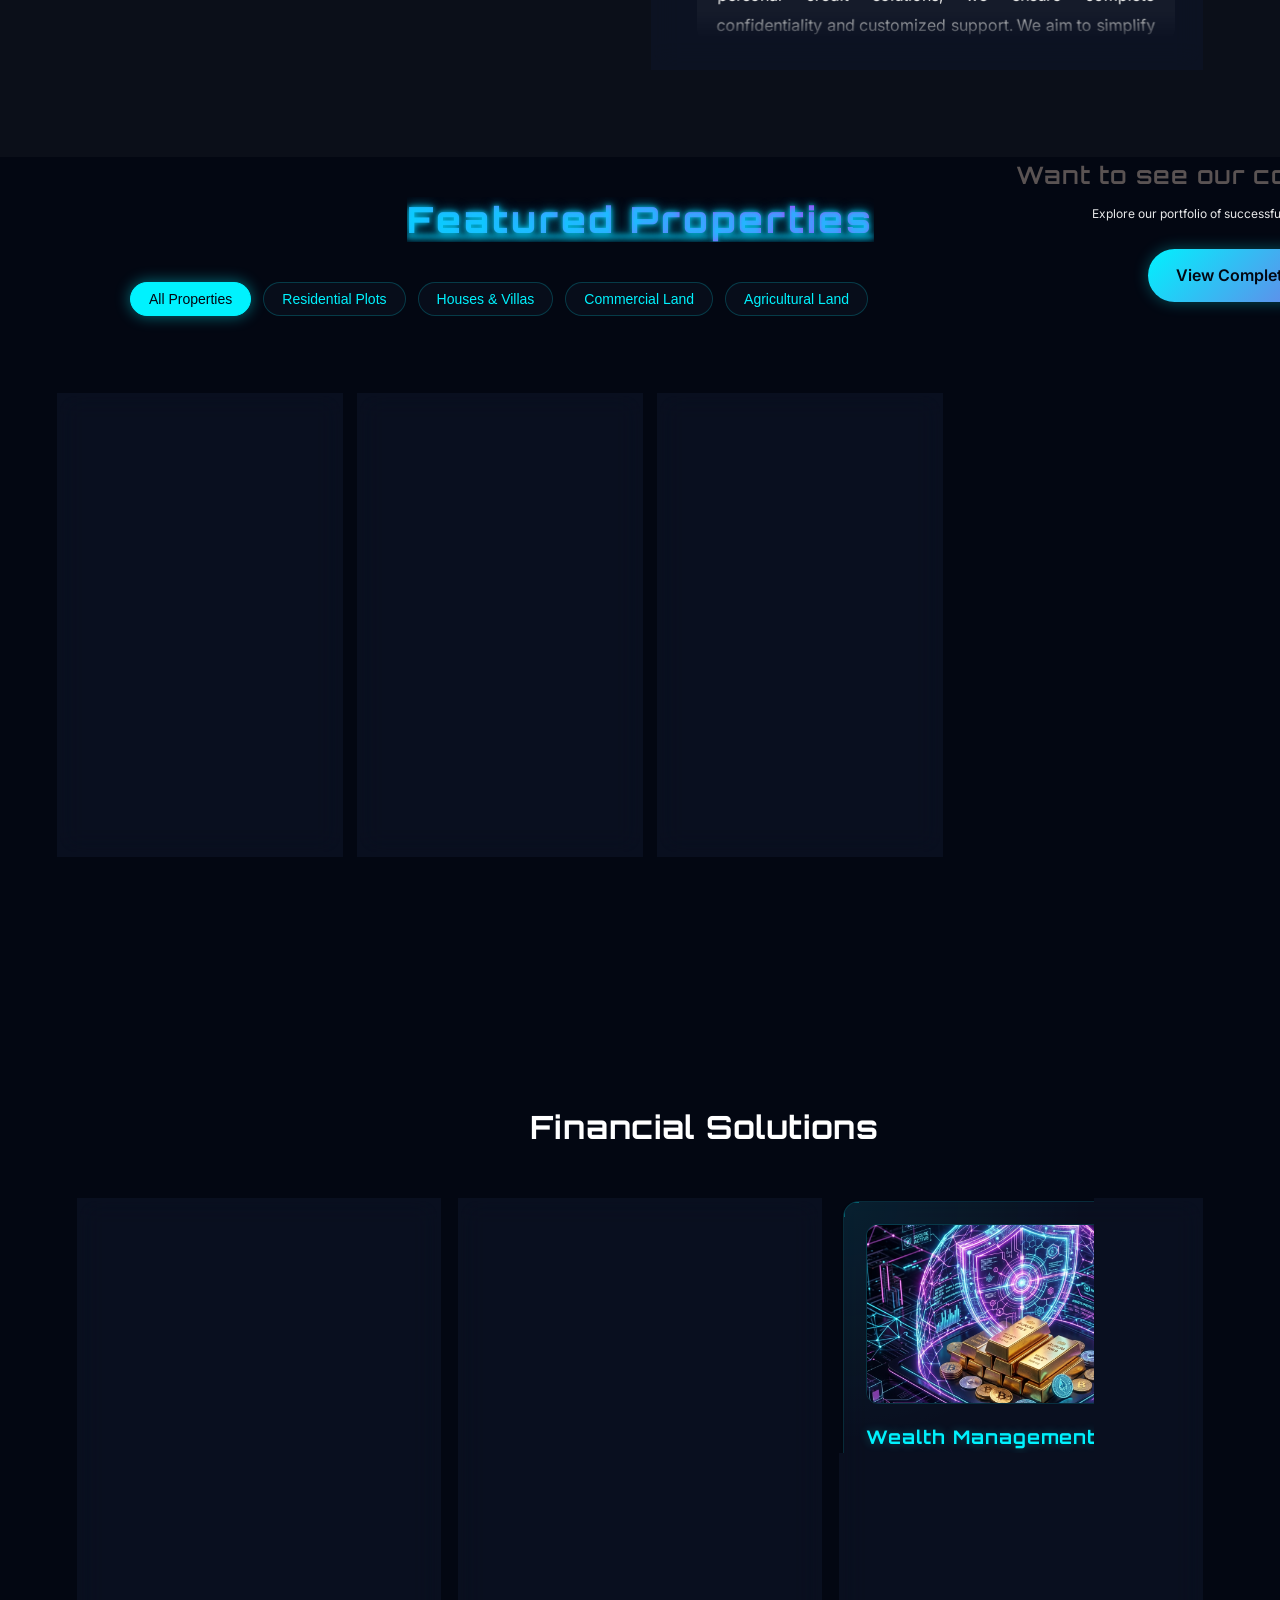
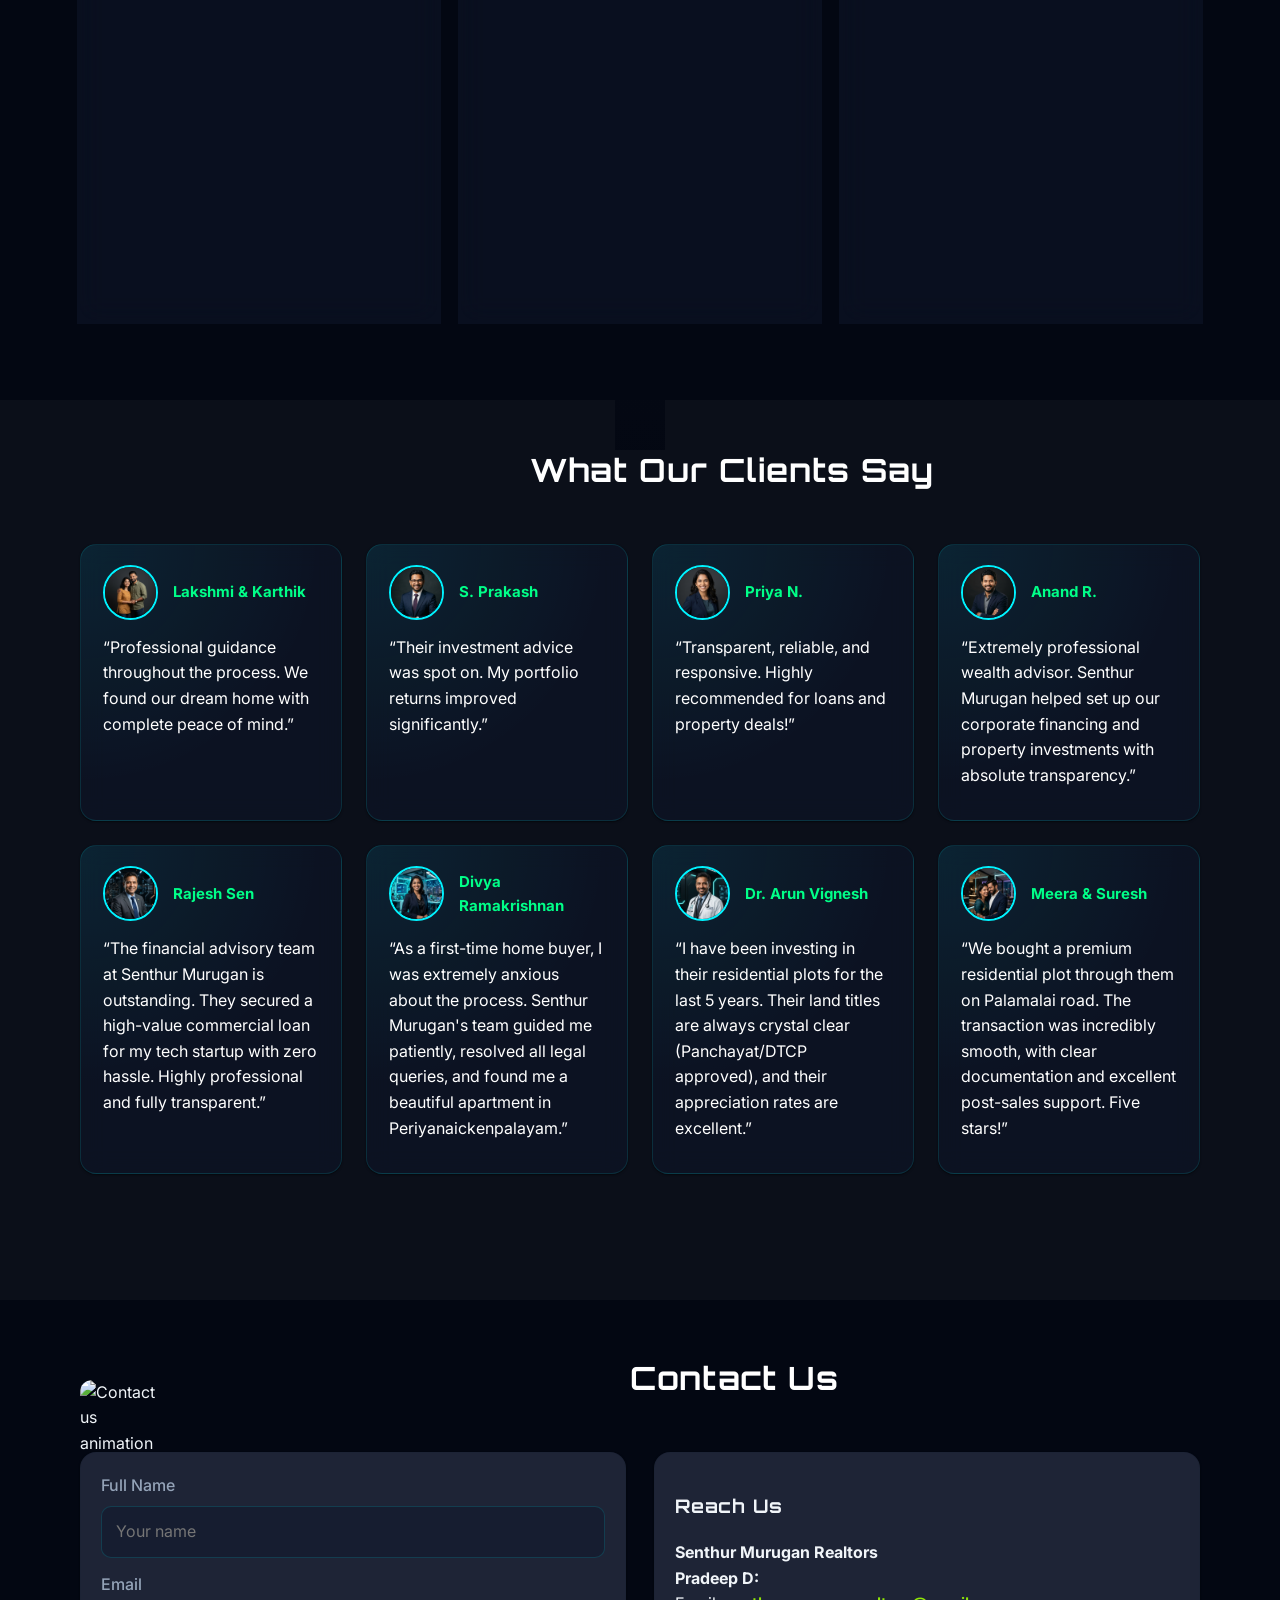
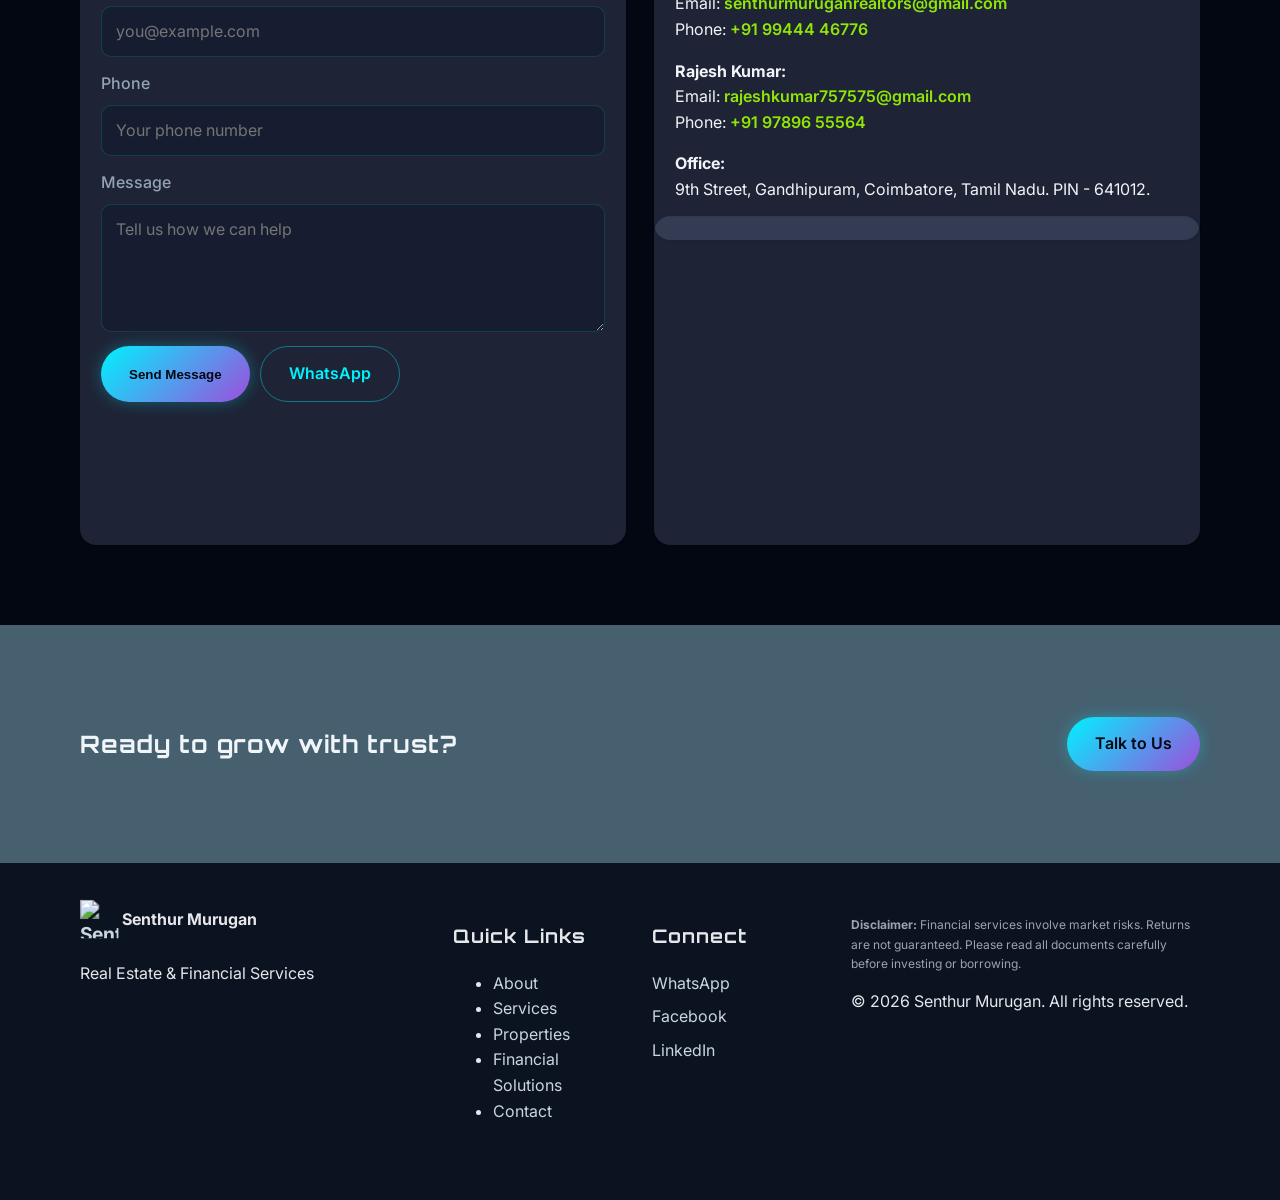
==== commit 7219c996: "chore: update contact name in reach us section" ====
--- a/index.html
+++ b/index.html
@@ -465,7 +465,8 @@
               <div class="info-block">
                 <h3>Reach Us</h3>
                 <p>
-                  <strong>Senthur Murugan Realtors:</strong><br />
+                  <strong>Senthur Murugan Realtors</strong><br />
+                  <strong>Pradeep D:</strong><br />
                   Email: <a class="email-1" href="mailto:senthurmuruganrealtors@gmail.com?subject=Inquiry" target="_self">senthurmuruganrealtors@gmail.com</a><br />
                   Phone: <a class="phone-1" href="tel:+919944446776">+91 99444 46776</a>
                 </p>
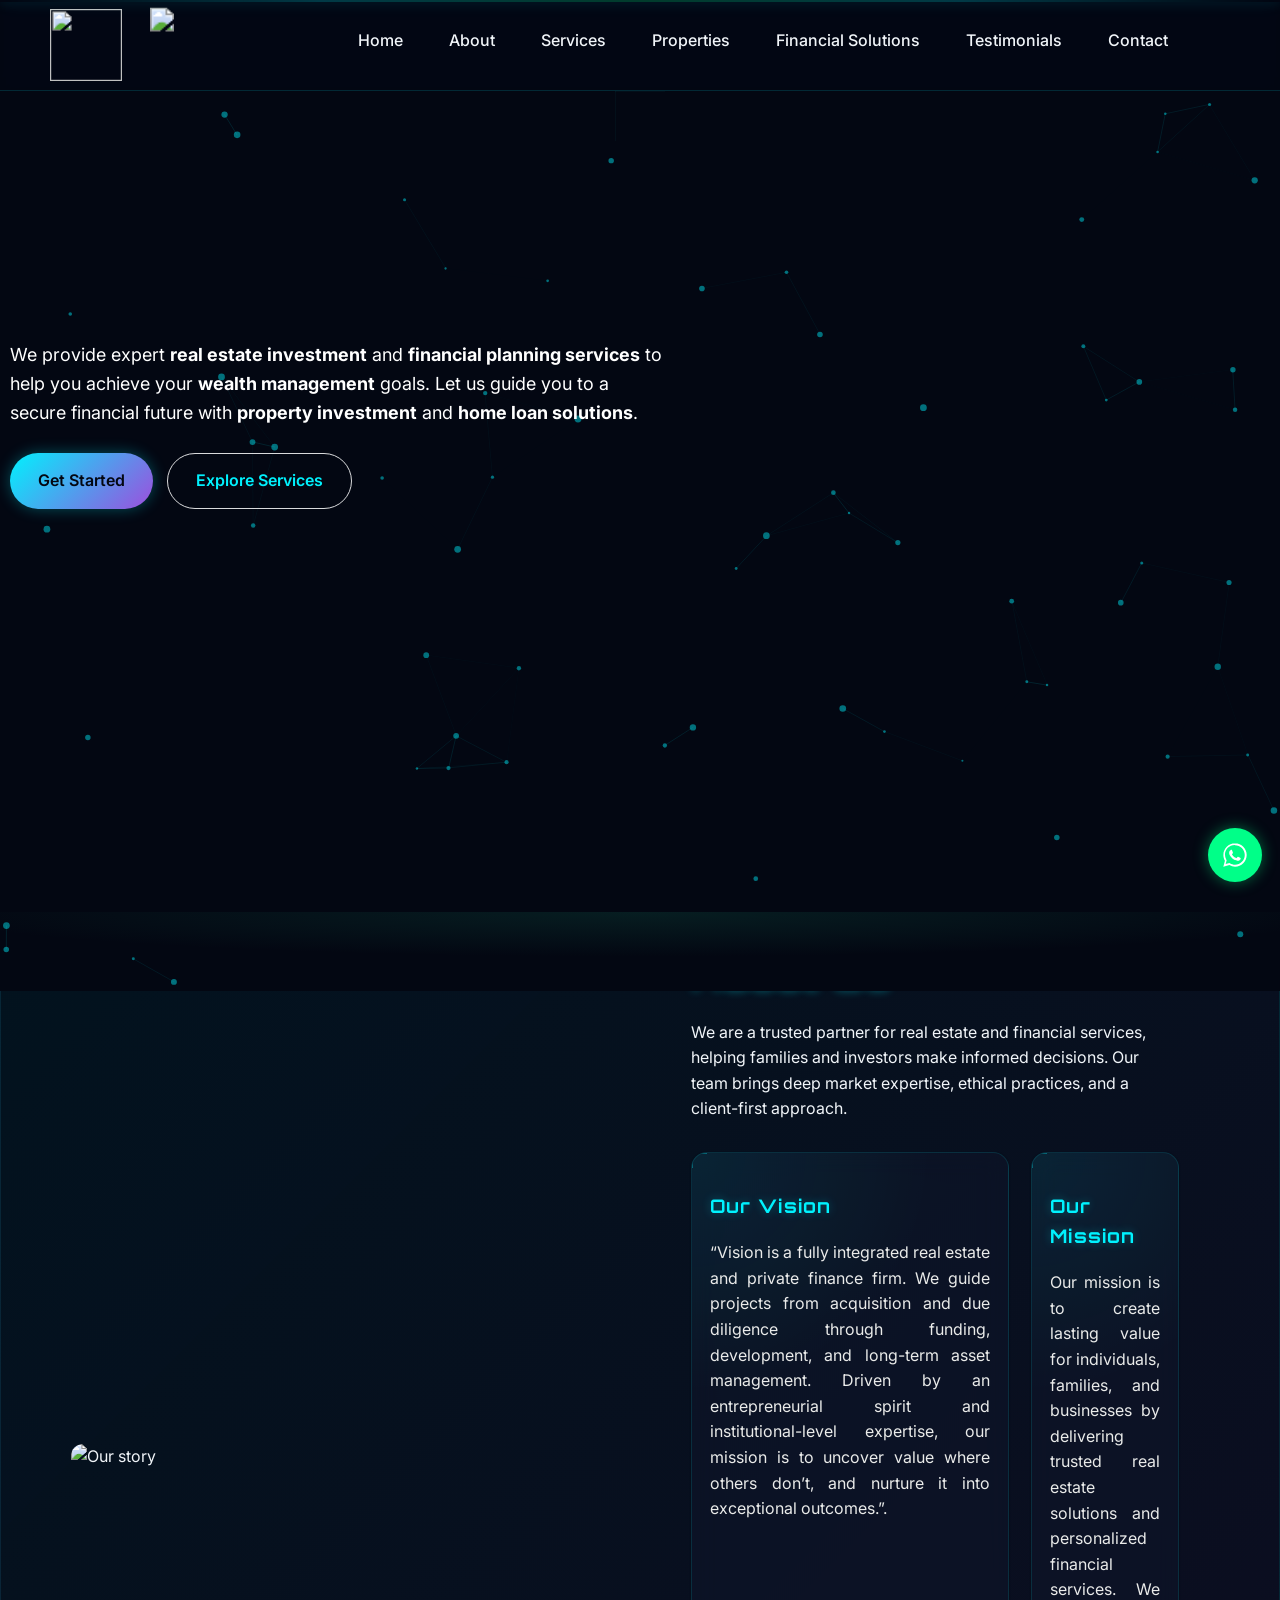
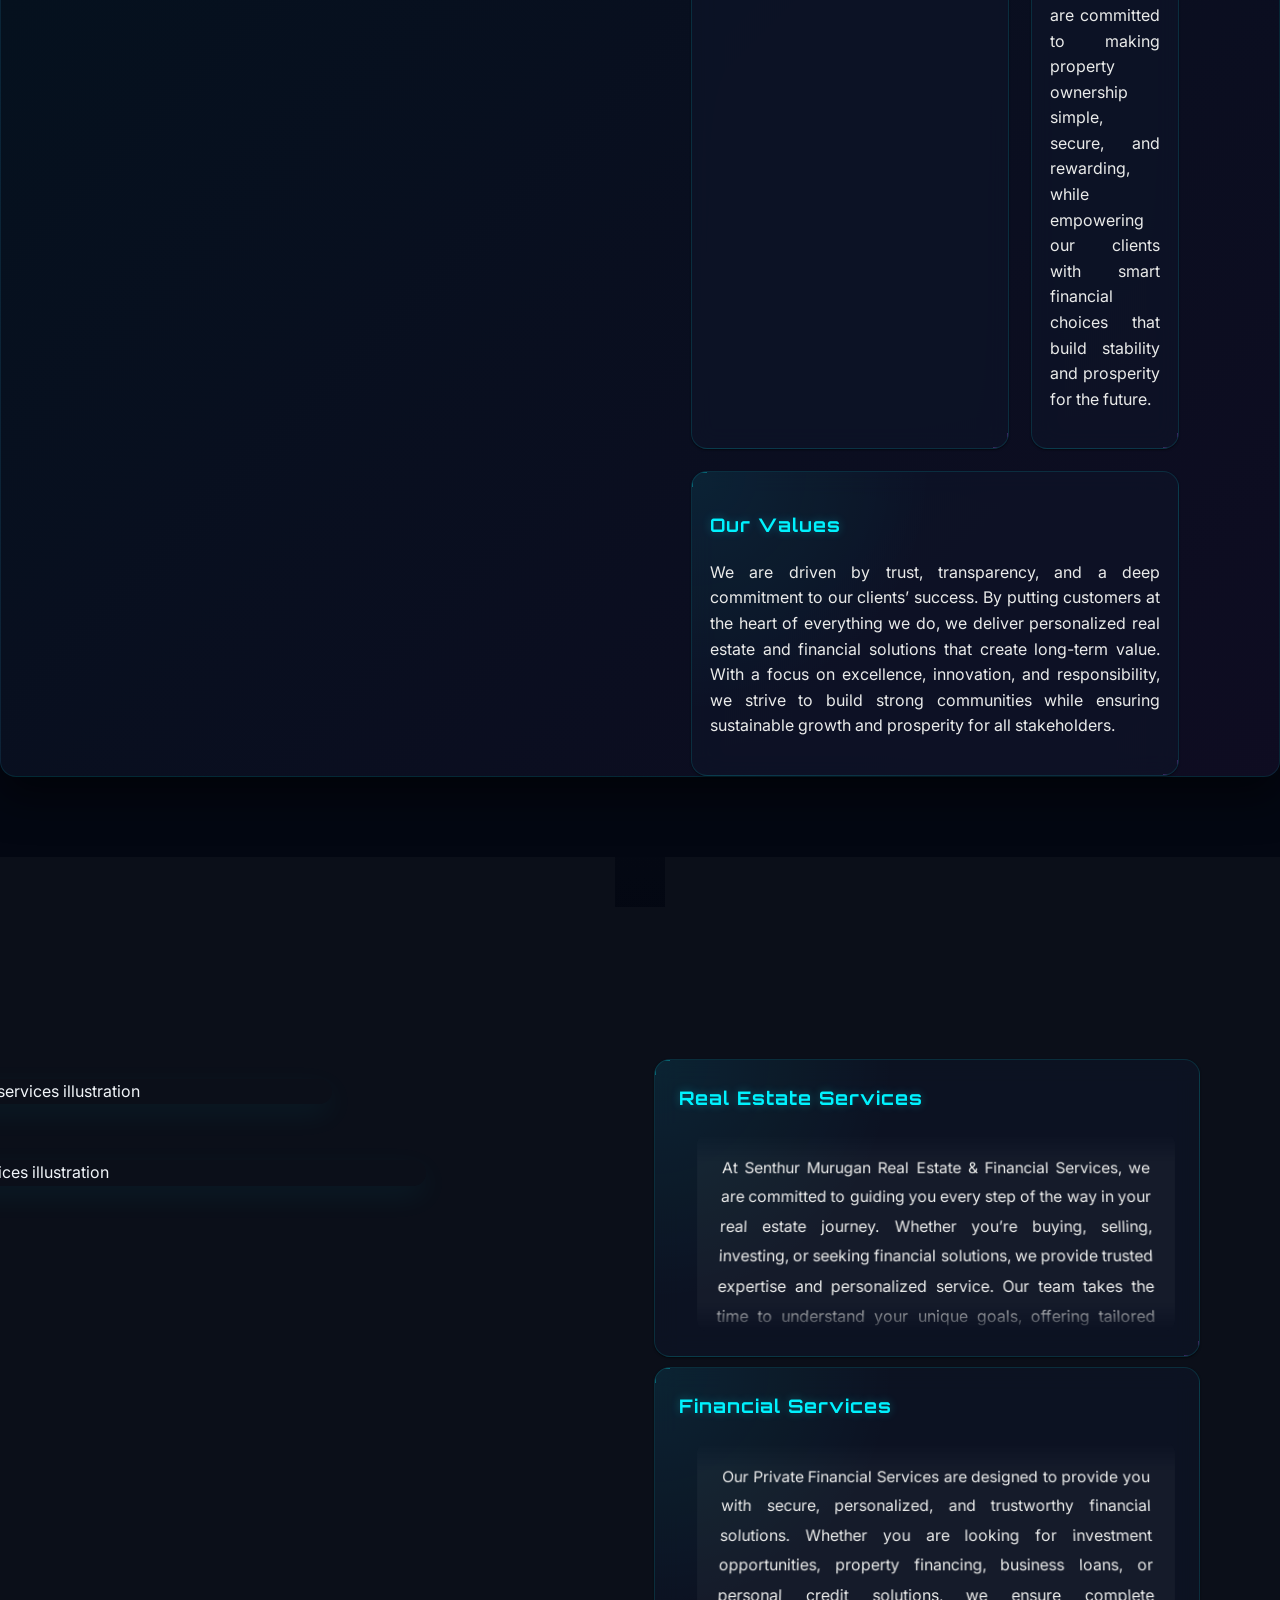
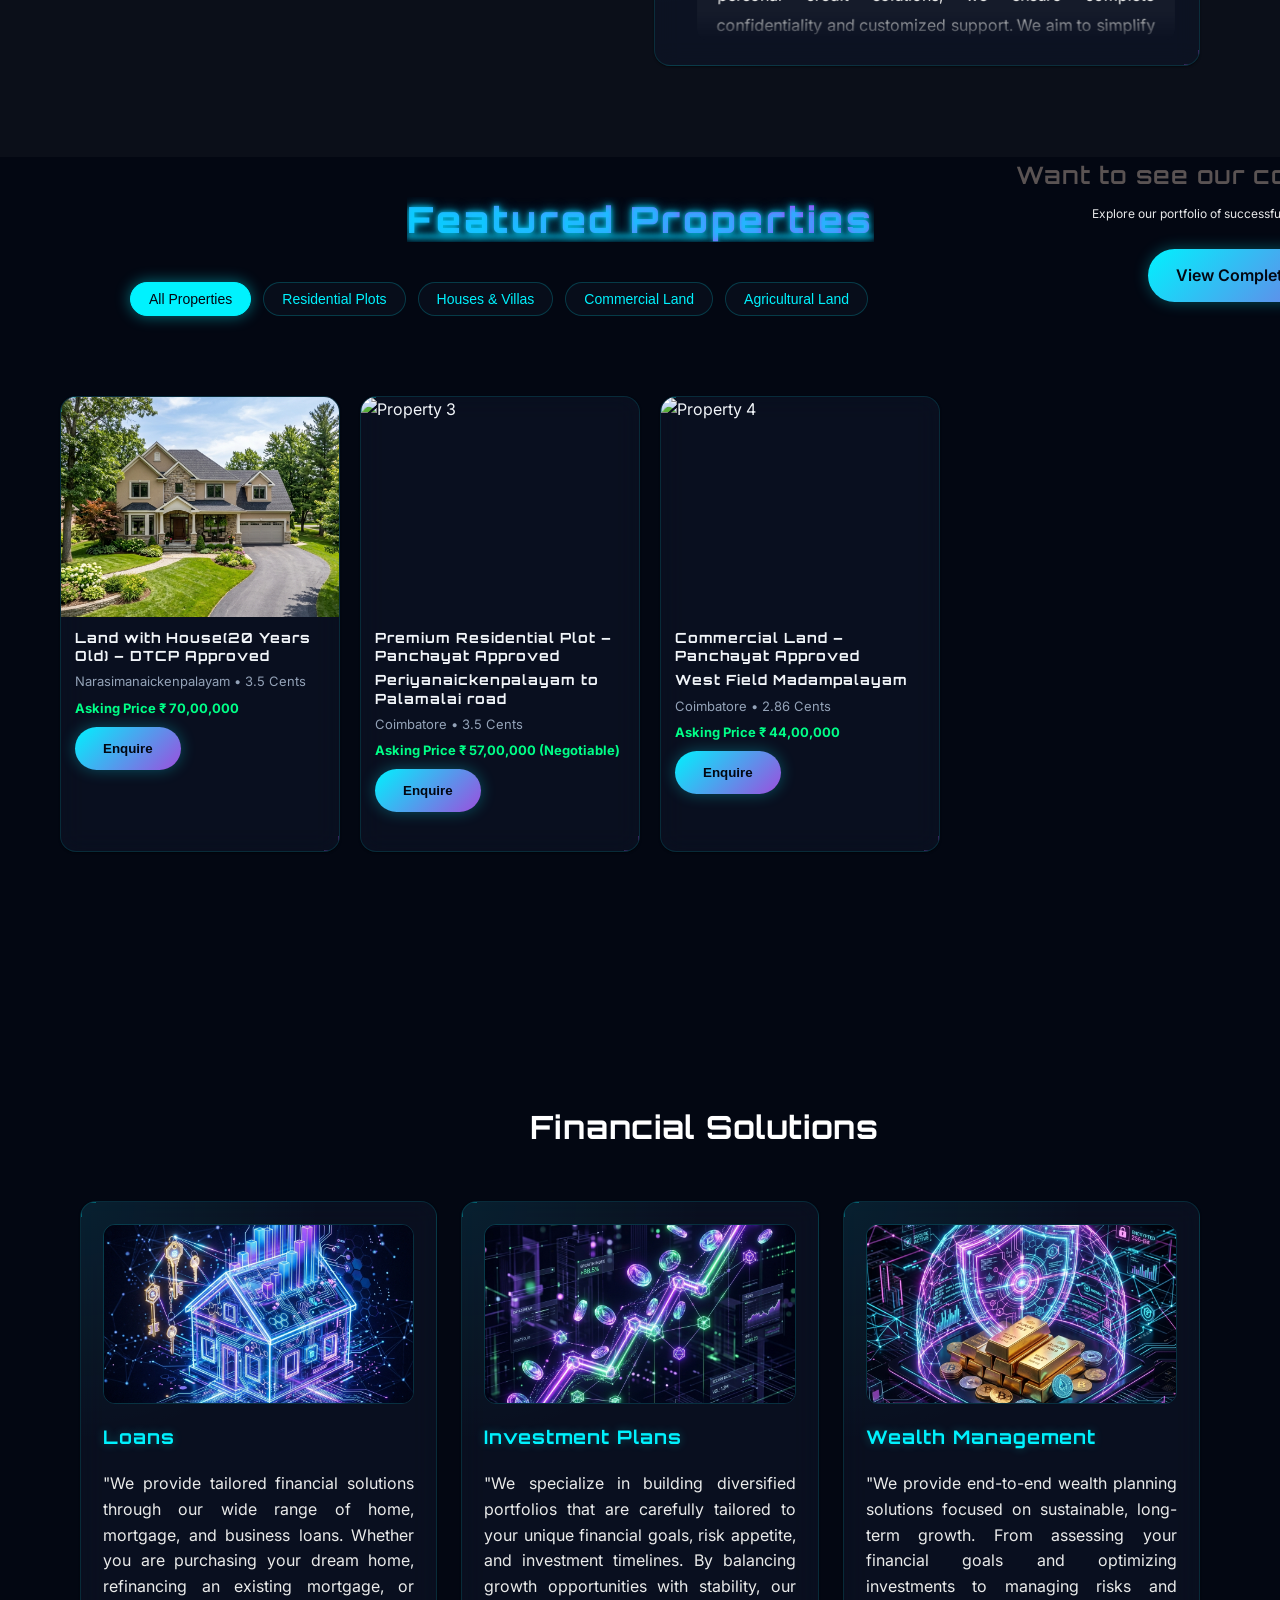
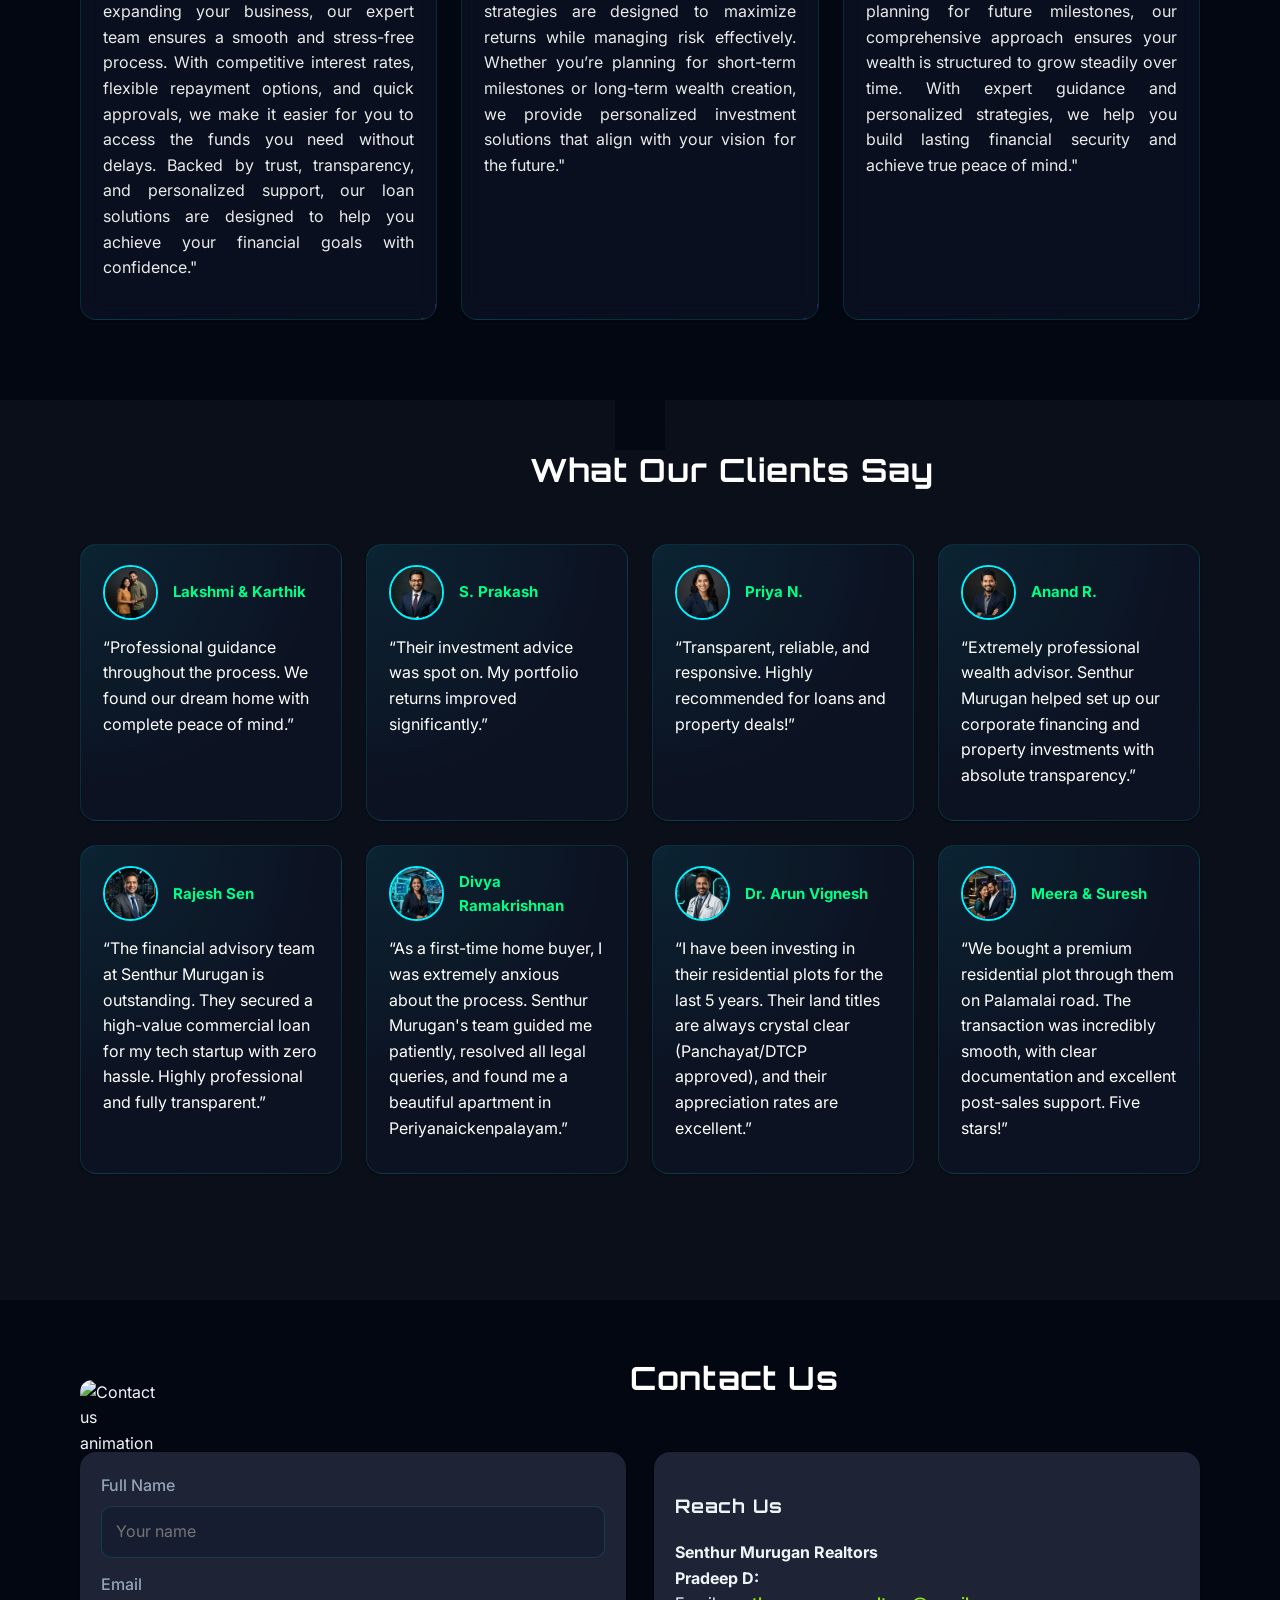
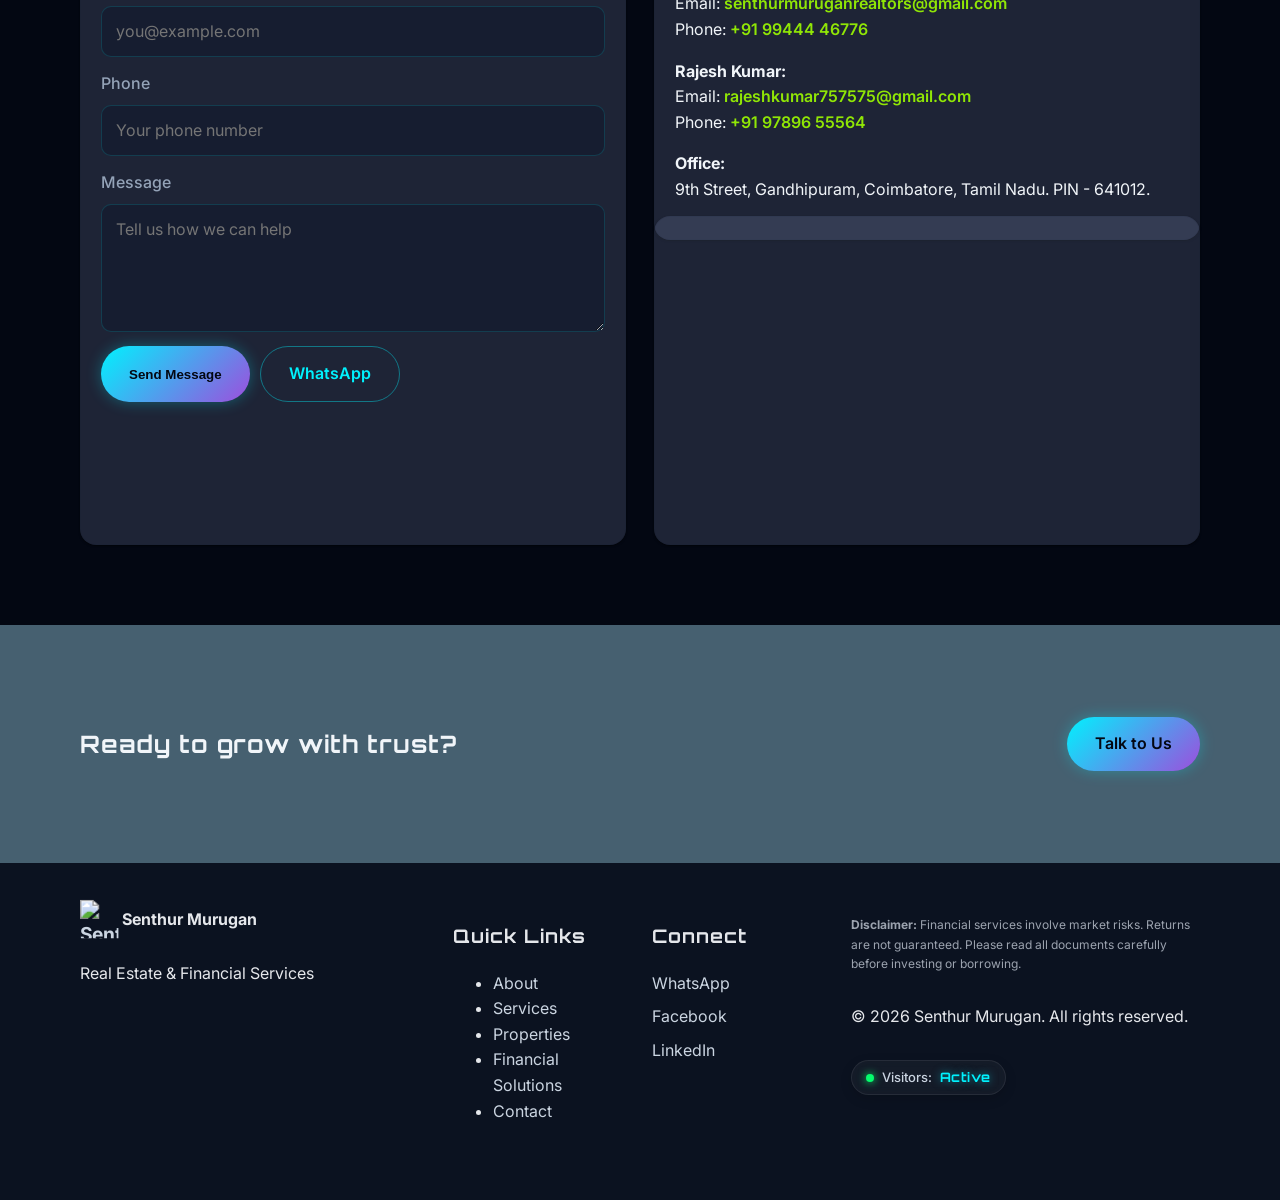
==== commit 28d06ef9: "feat: add premium glassmorphism visitor counter to footers" ====
--- a/index.html
+++ b/index.html
@@ -535,7 +535,14 @@
         </div>
         <div class="footer-legal">
           <p class="disclaimer"><strong>Disclaimer:</strong> Financial services involve market risks. Returns are not guaranteed. Please read all documents carefully before investing or borrowing.</p>
-          <p class="copyright">© <span id="year"></span> Senthur Murugan. All rights reserved.</p>
+          <div class="footer-bottom-flex">
+            <p class="copyright">© <span id="year"></span> Senthur Murugan. All rights reserved.</p>
+            <div class="visitor-counter" aria-label="Website visitor count">
+              <span class="visitor-dot"></span>
+              <span class="visitor-text">Visitors:</span>
+              <span id="visitor-count" class="visitor-number">Active</span>
+            </div>
+          </div>
         </div>
       </div>
     </footer>
--- a/assets/css/styles.css
+++ b/assets/css/styles.css
@@ -2619,4 +2619,79 @@
 
 .property-card:hover img {
   transform: scale(1.06) !important;
+}
+
+/* Premium Glassmorphism Visitor Counter */
+.footer-bottom-flex {
+  display: flex;
+  justify-content: space-between;
+  align-items: center;
+  gap: 15px;
+  margin-top: 15px;
+  flex-wrap: wrap;
+}
+
+.visitor-counter {
+  display: inline-flex;
+  align-items: center;
+  gap: 8px;
+  background: rgba(255, 255, 255, 0.04);
+  border: 1px solid rgba(255, 255, 255, 0.08);
+  padding: 6px 14px;
+  border-radius: 20px;
+  font-size: 13px;
+  color: #cbd5e1;
+  backdrop-filter: blur(5px);
+  box-shadow: 0 4px 12px rgba(0, 0, 0, 0.15);
+  transition: all 0.3s ease;
+}
+
+.visitor-counter:hover {
+  background: rgba(255, 255, 255, 0.08);
+  border-color: rgba(0, 242, 254, 0.25);
+  box-shadow: 0 4px 15px rgba(0, 242, 254, 0.1);
+}
+
+.visitor-dot {
+  width: 8px;
+  height: 8px;
+  border-radius: 50%;
+  background-color: #05fc6c;
+  box-shadow: 0 0 8px #05fc6c;
+  animation: visitorPulse 2s infinite;
+}
+
+.visitor-text {
+  font-weight: 500;
+}
+
+.visitor-number {
+  font-weight: 700;
+  color: #00f2fe;
+  text-shadow: 0 0 8px rgba(0, 242, 254, 0.5);
+  font-family: 'Orbitron', monospace;
+  letter-spacing: 0.5px;
+}
+
+@keyframes visitorPulse {
+  0% {
+    transform: scale(0.95);
+    box-shadow: 0 0 0 0 rgba(5, 252, 108, 0.7);
+  }
+  70% {
+    transform: scale(1);
+    box-shadow: 0 0 0 6px rgba(5, 252, 108, 0);
+  }
+  100% {
+    transform: scale(0.95);
+    box-shadow: 0 0 0 0 rgba(5, 252, 108, 0);
+  }
+}
+
+@media (max-width: 640px) {
+  .footer-bottom-flex {
+    flex-direction: column;
+    text-align: center;
+    align-items: center;
+  }
 }
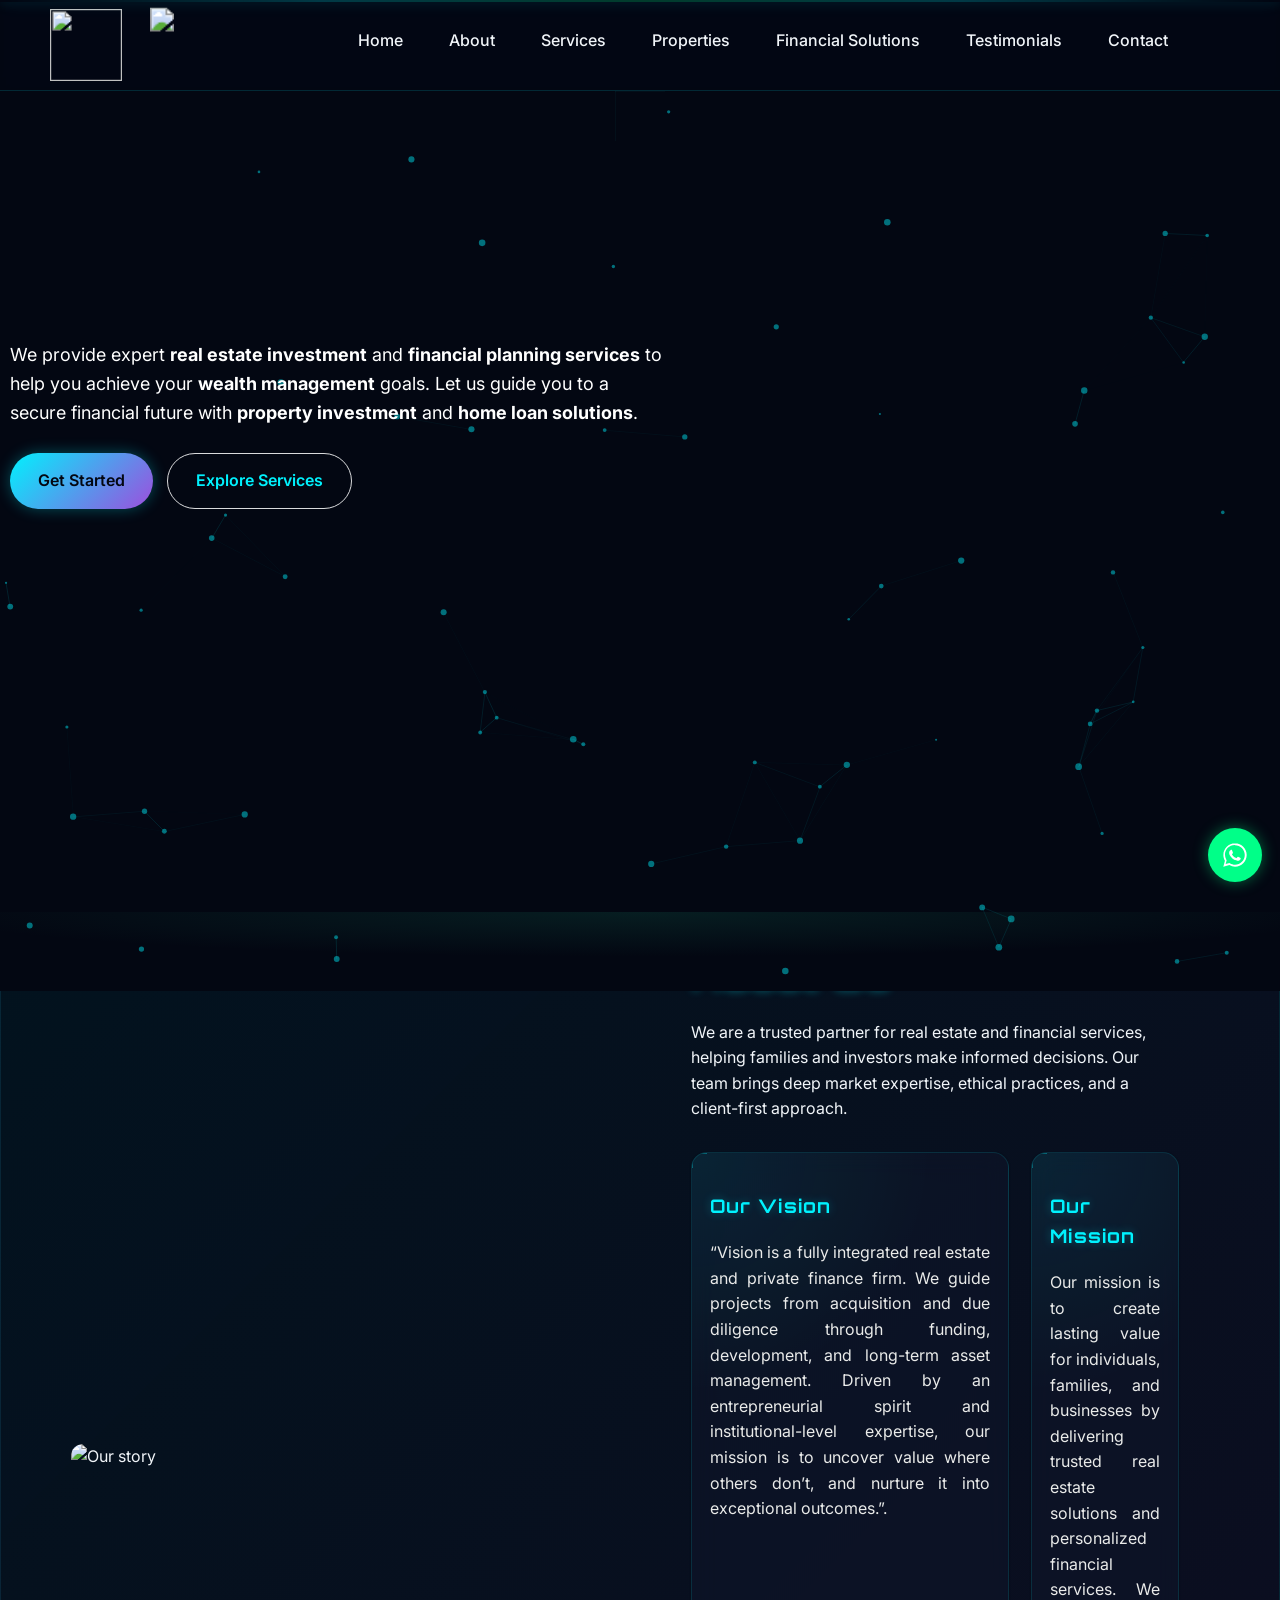
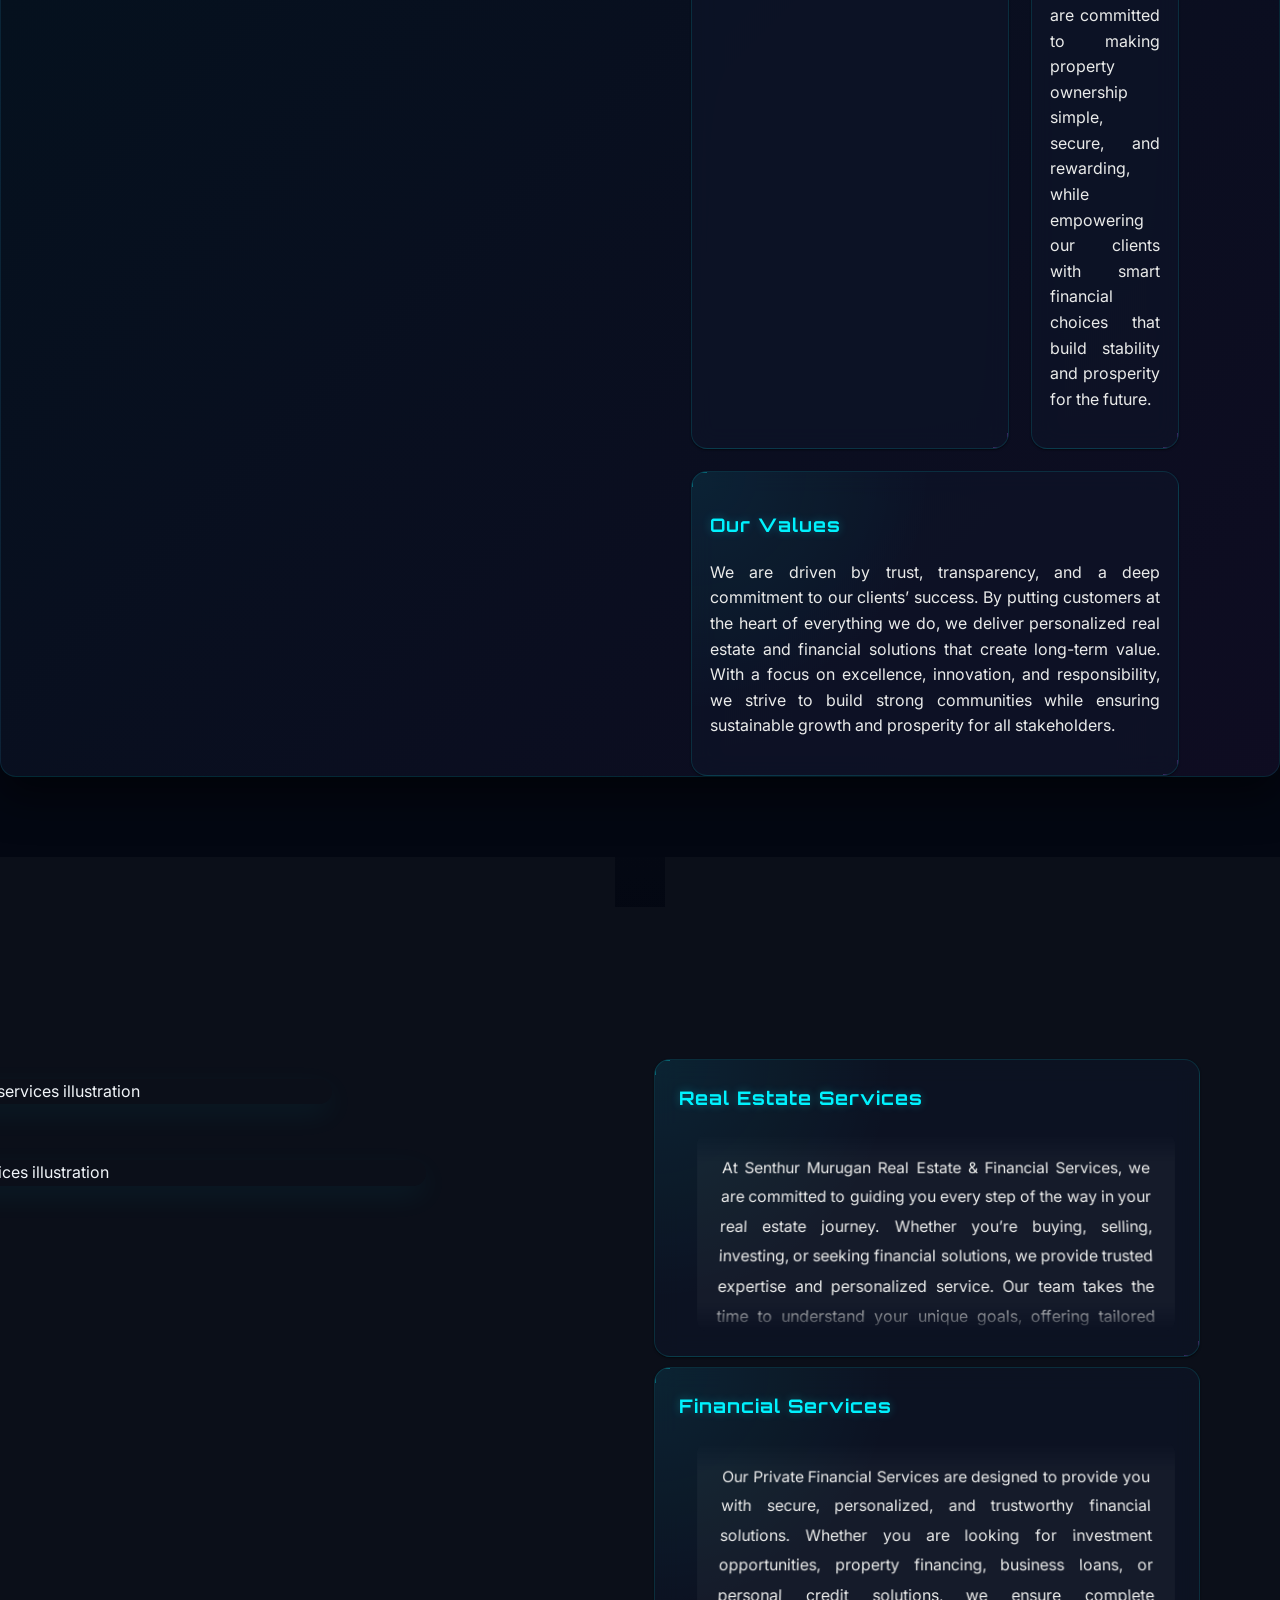
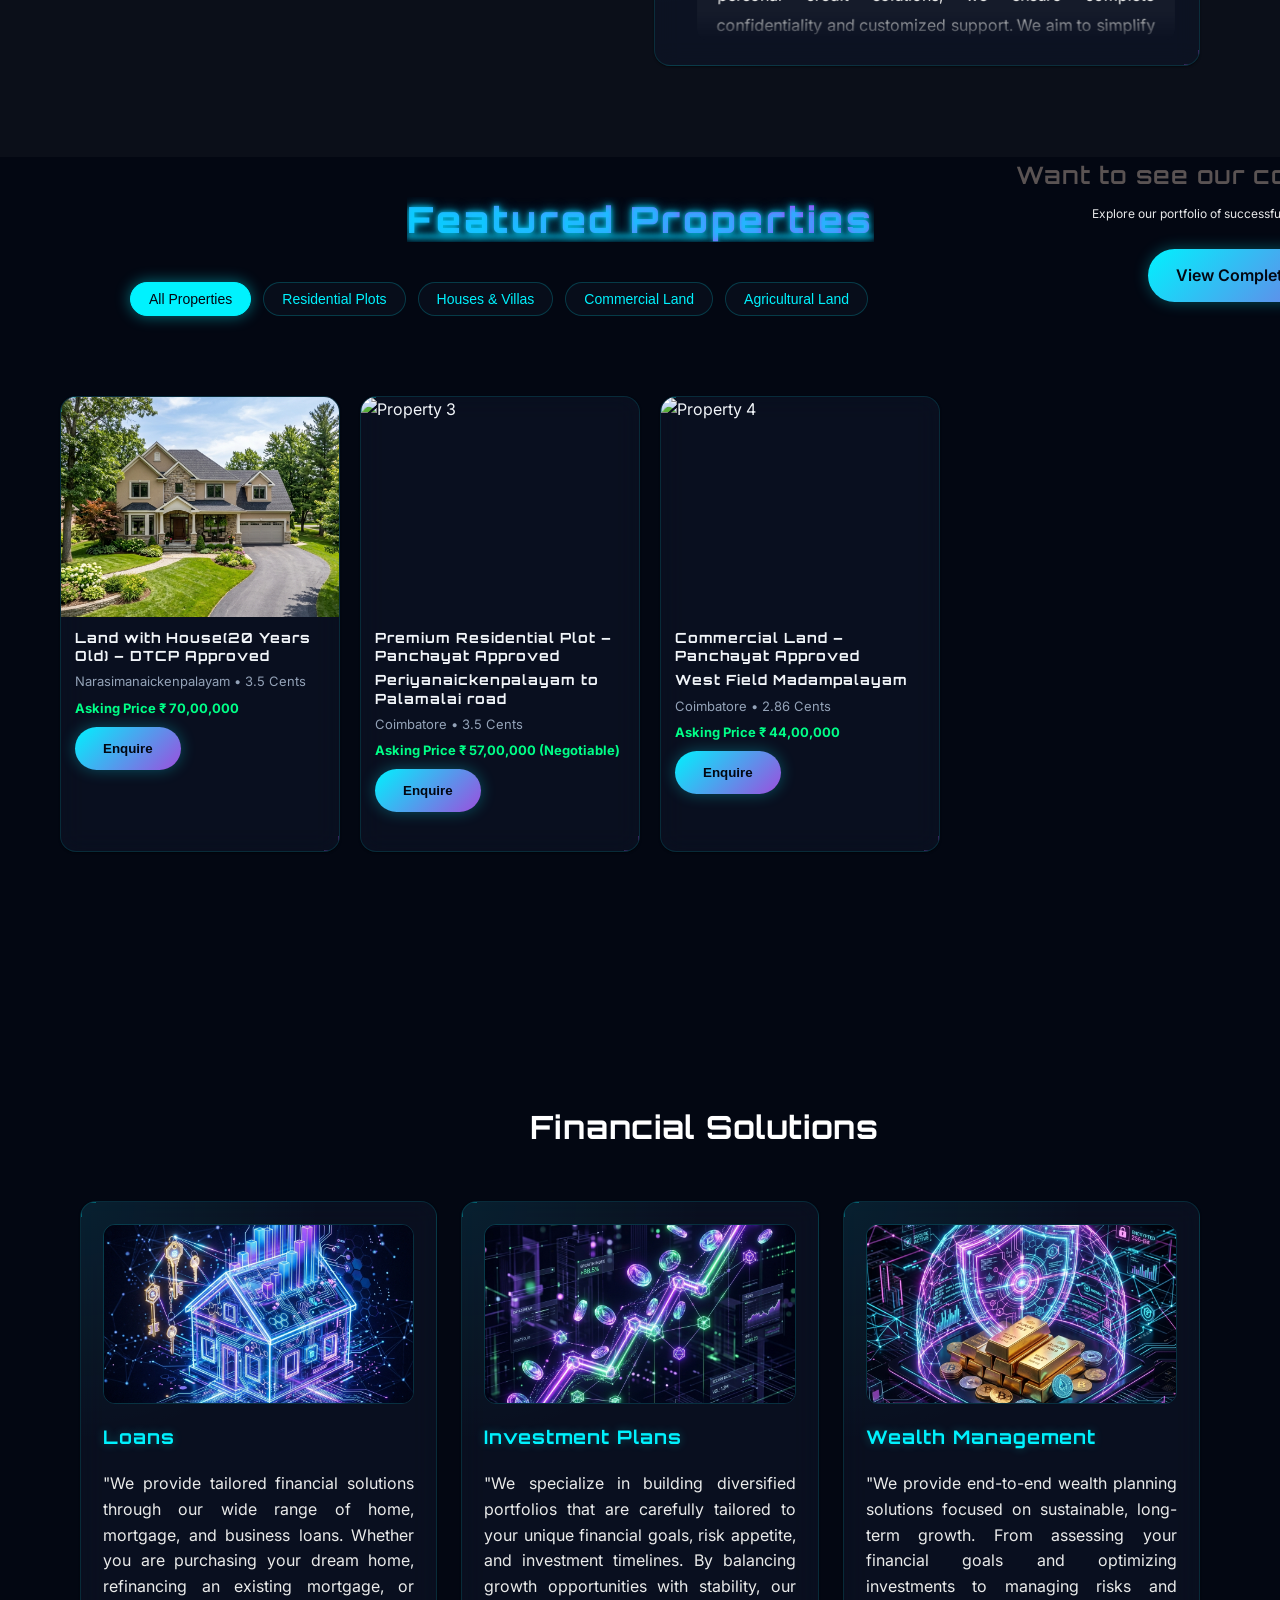
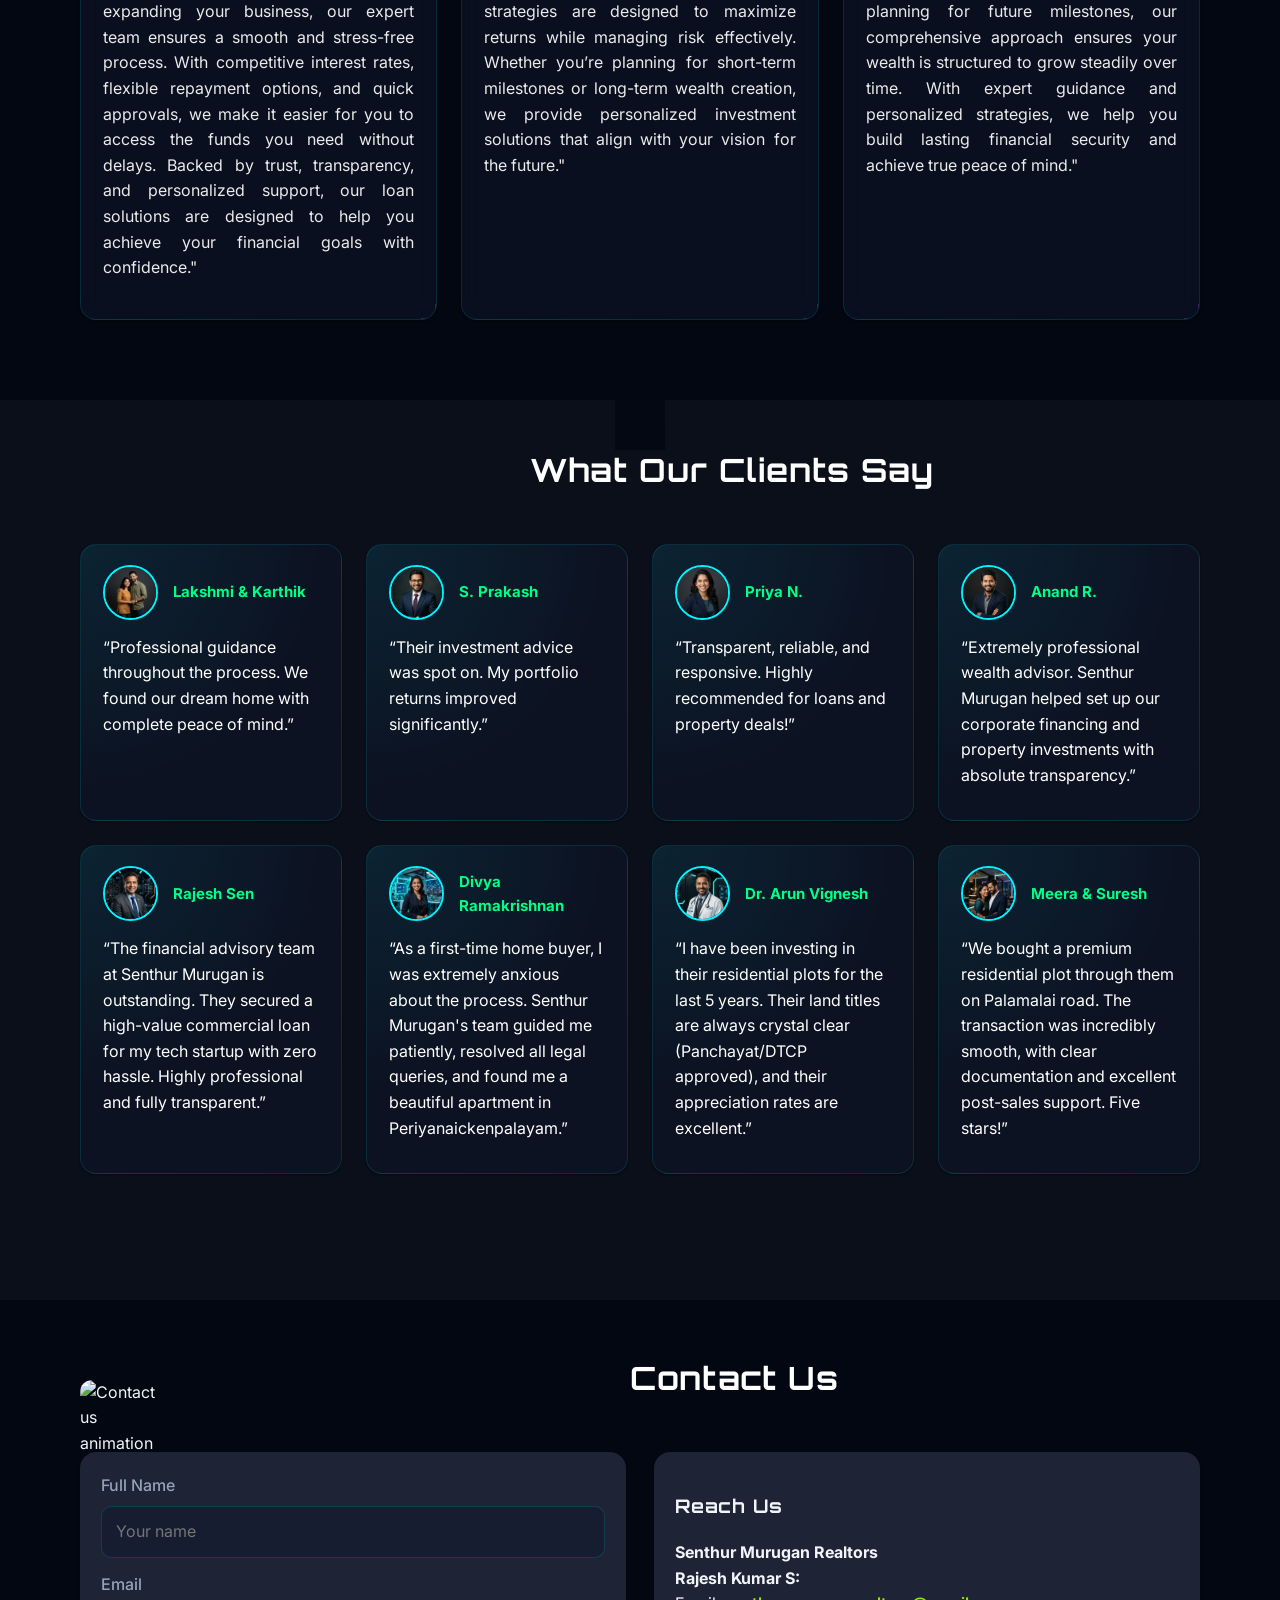
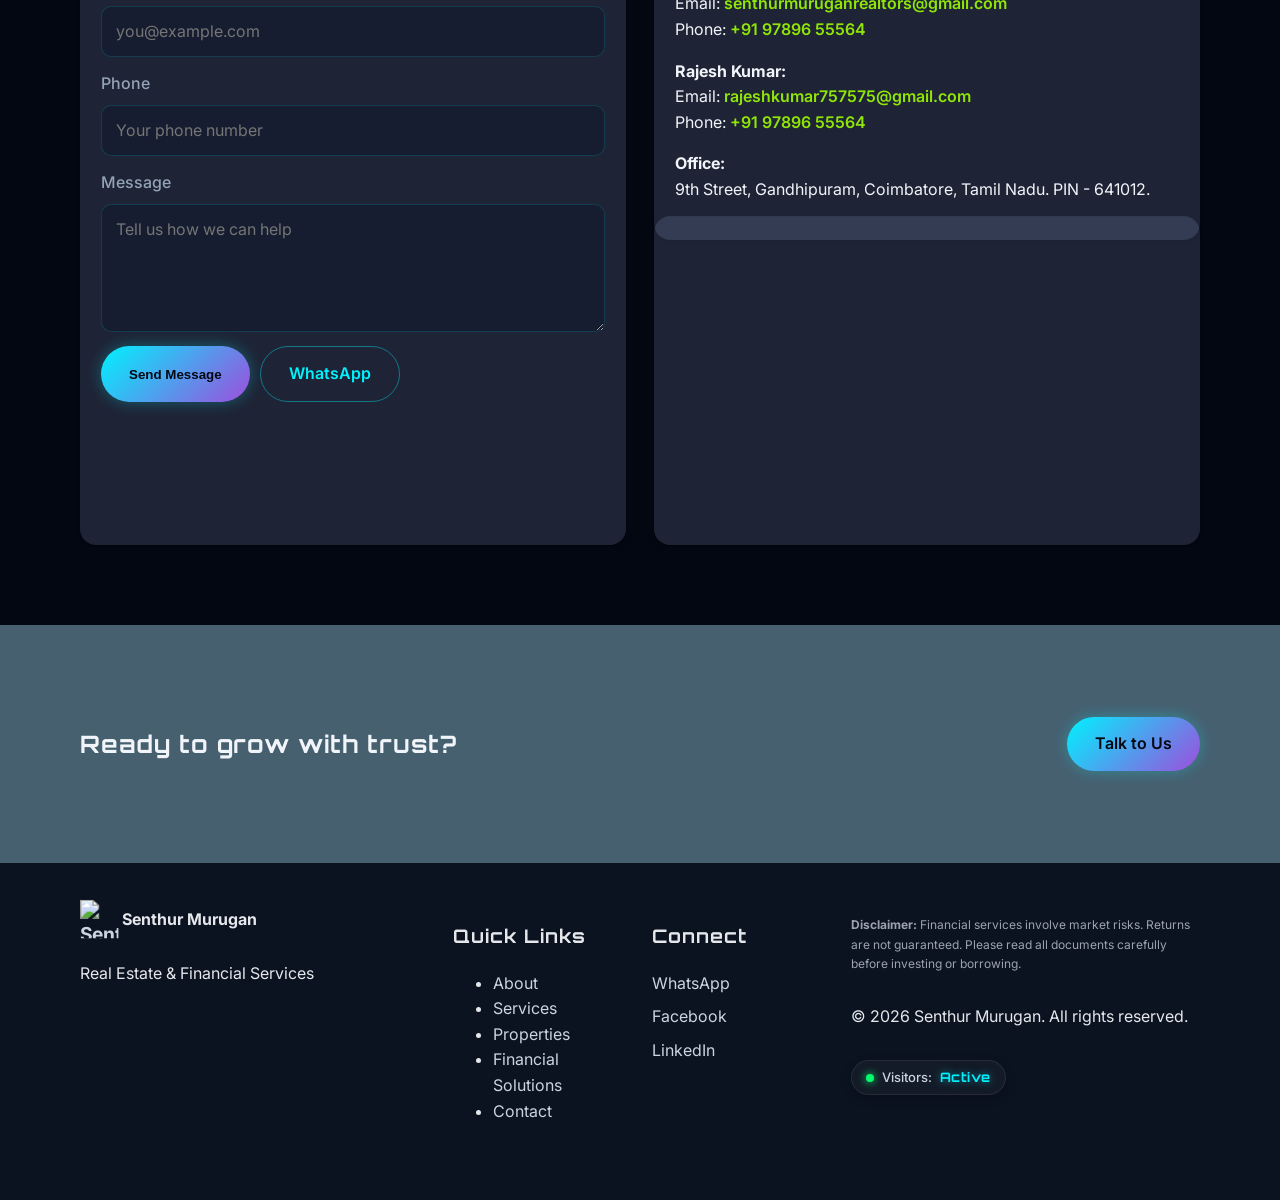
==== commit 55472c9d: "Update contact information for realtors" ====
--- a/index.html
+++ b/index.html
@@ -466,9 +466,9 @@
                 <h3>Reach Us</h3>
                 <p>
                   <strong>Senthur Murugan Realtors</strong><br />
-                  <strong>Pradeep D:</strong><br />
+                  <strong>Rajesh Kumar S:</strong><br />
                   Email: <a class="email-1" href="mailto:senthurmuruganrealtors@gmail.com?subject=Inquiry" target="_self">senthurmuruganrealtors@gmail.com</a><br />
-                  Phone: <a class="phone-1" href="tel:+919944446776">+91 99444 46776</a>
+                  Phone: <a class="phone-1" href="tel:+919789655564">+91 97896 55564</a>
                 </p>
                 <p style="margin-top: 15px;">
                   <strong>Rajesh Kumar:</strong><br />
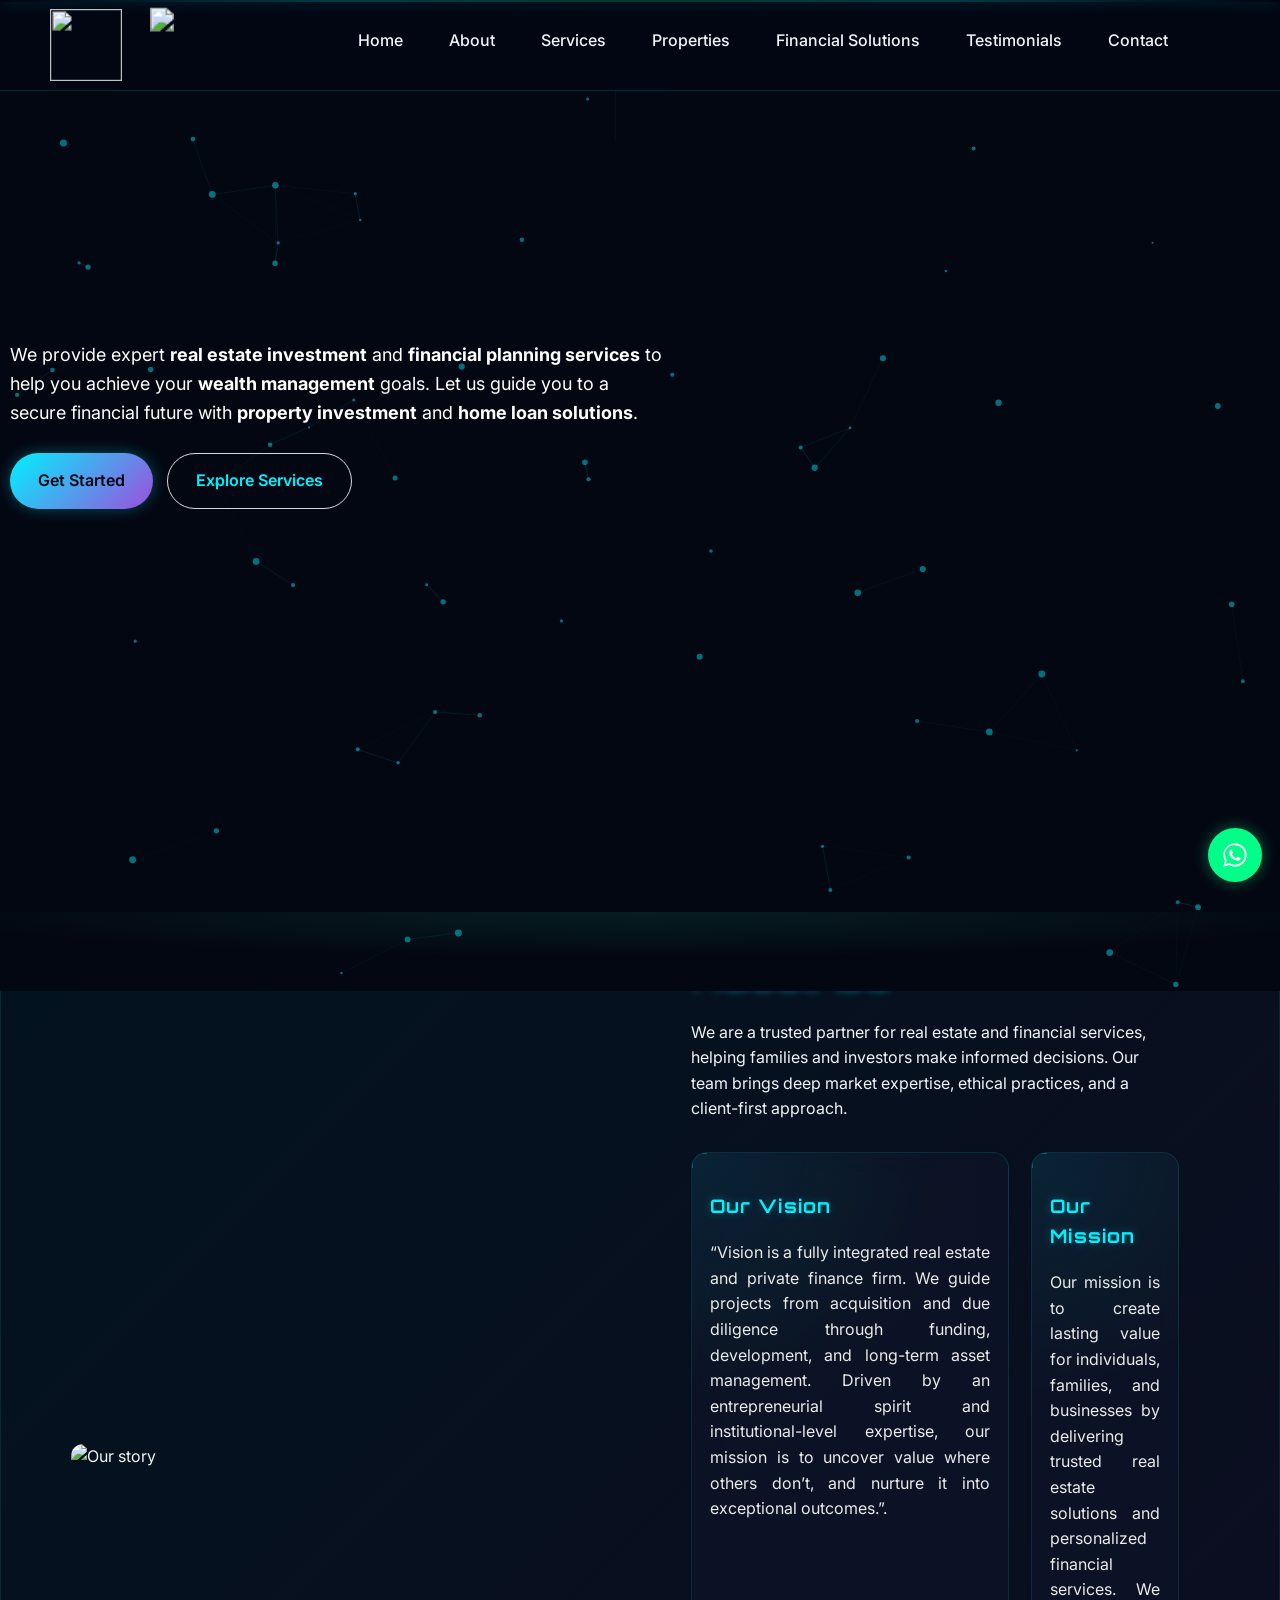
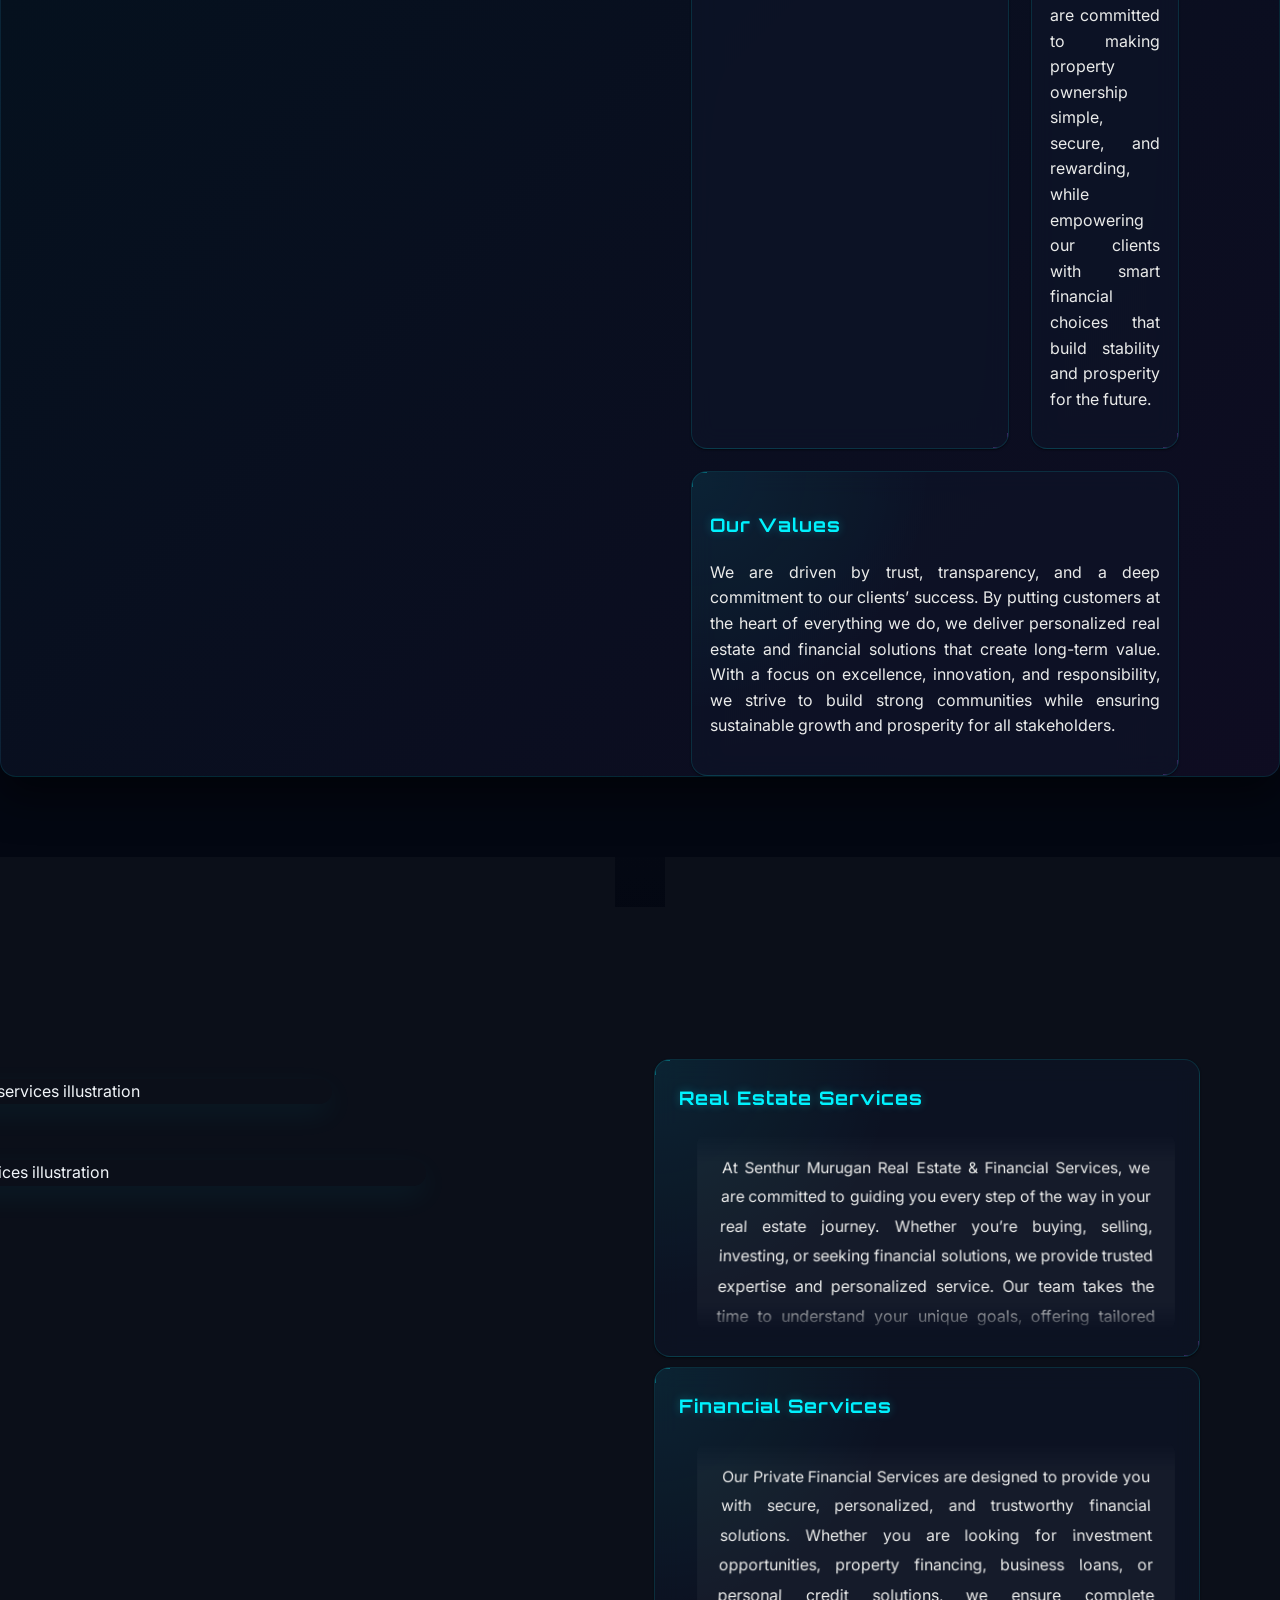
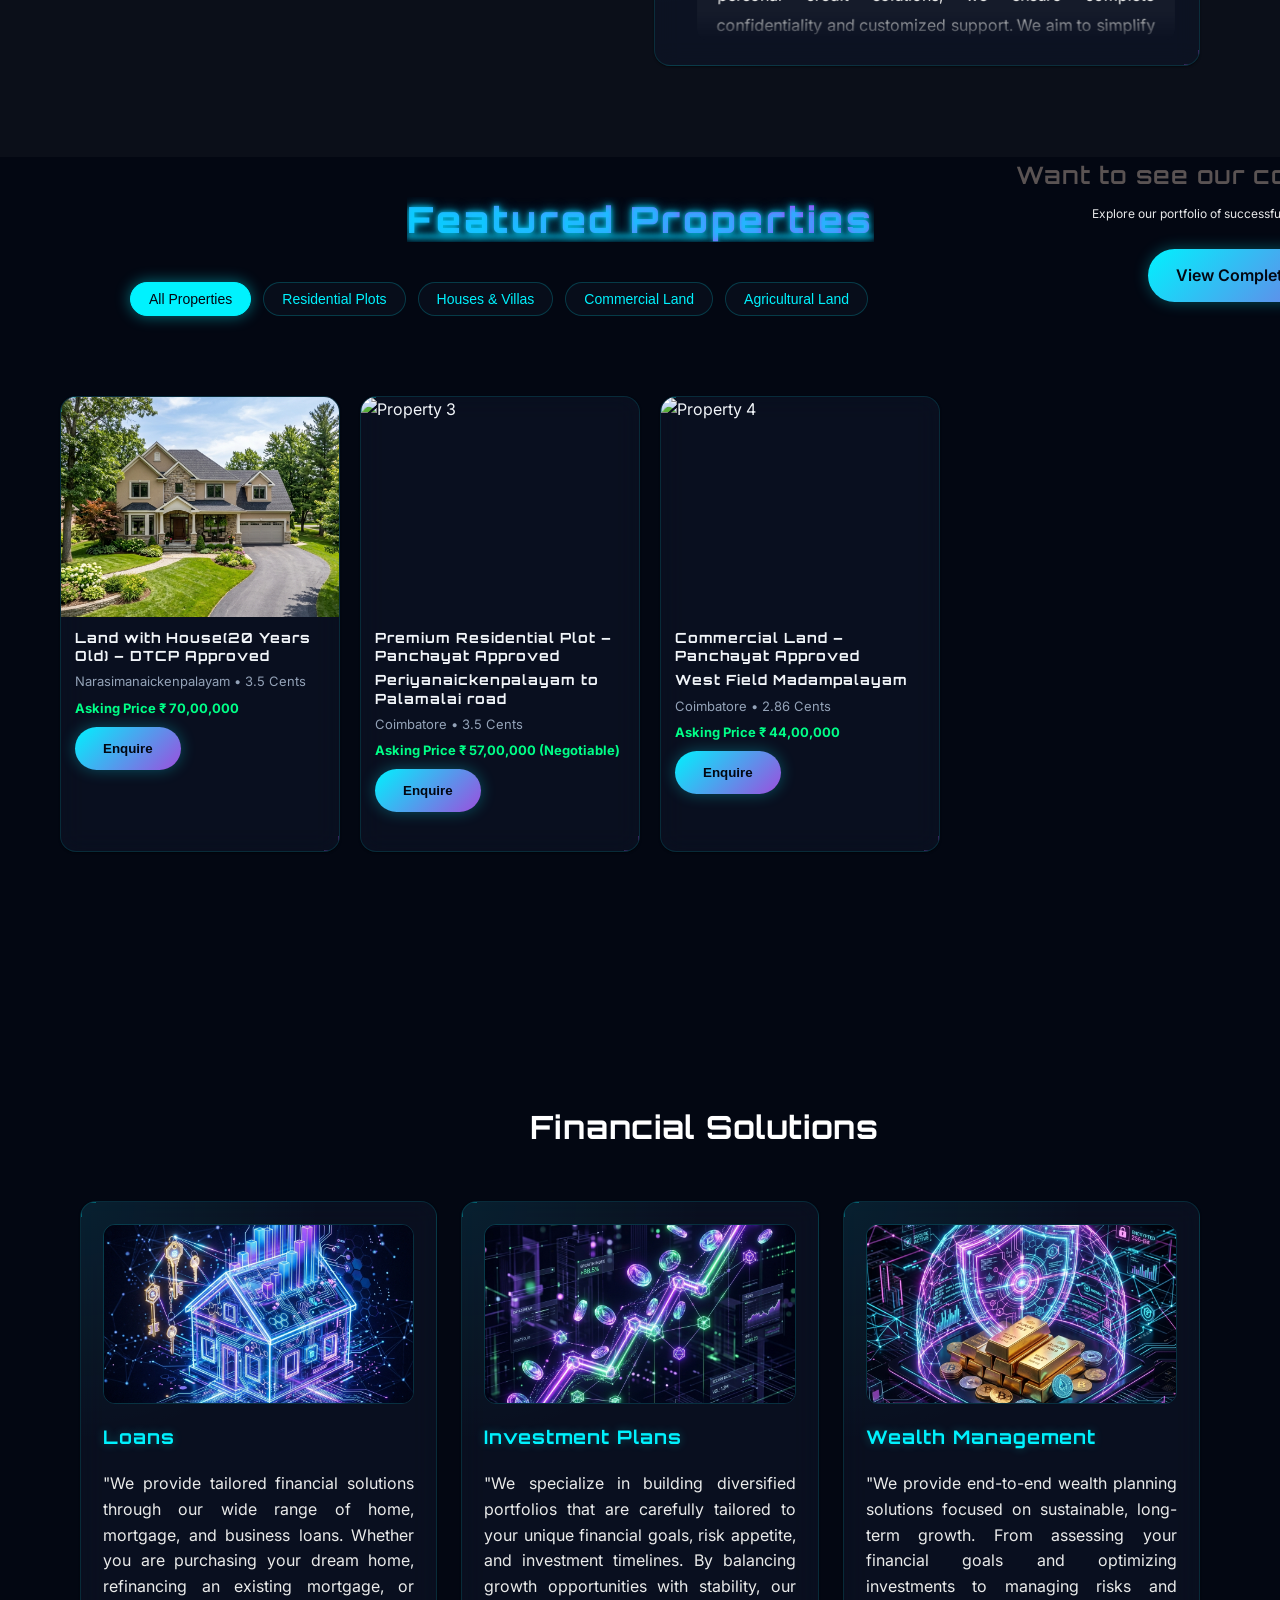
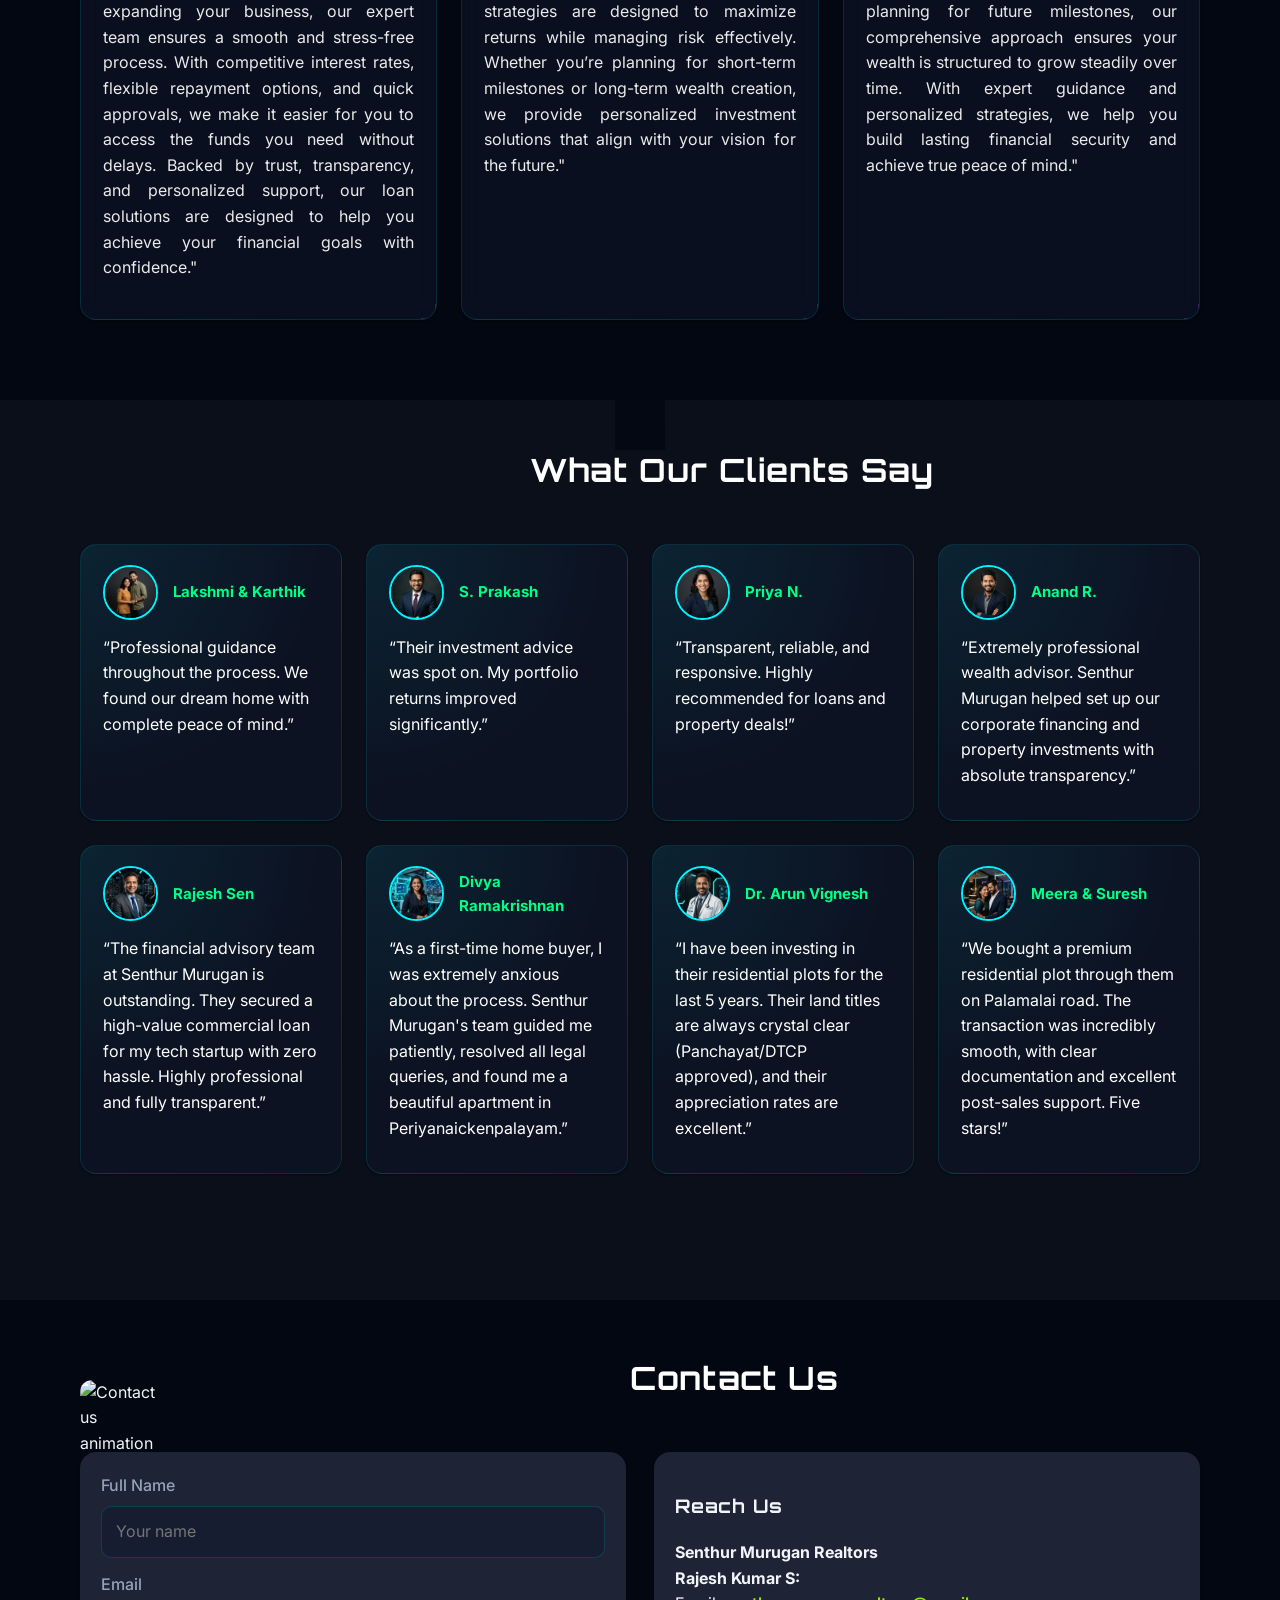
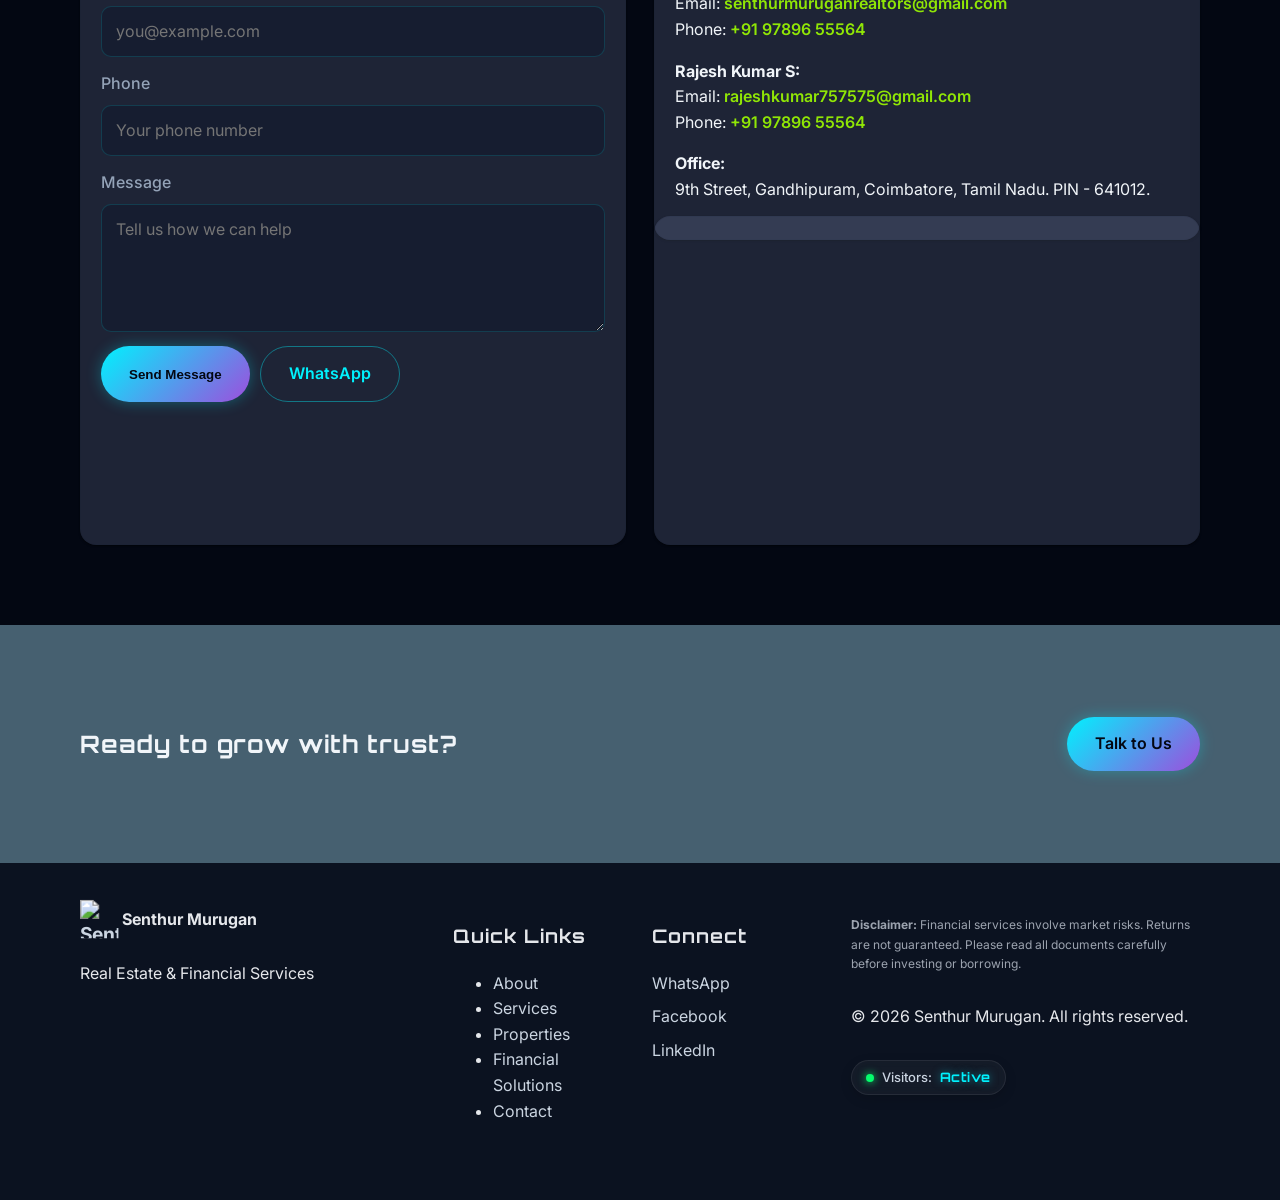
==== commit 83170b2d: "name change" ====
--- a/index.html
+++ b/index.html
@@ -471,7 +471,7 @@
                   Phone: <a class="phone-1" href="tel:+919789655564">+91 97896 55564</a>
                 </p>
                 <p style="margin-top: 15px;">
-                  <strong>Rajesh Kumar:</strong><br />
+                  <strong>Rajesh Kumar S:</strong><br />
                   Email: <a class="email-2" href="mailto:rajeshkumar757575@gmail.com?subject=Inquiry" target="_self">rajeshkumar757575@gmail.com</a><br />
                   Phone: <a class="phone-2" href="tel:+919789655564">+91 97896 55564</a>
                 </p>
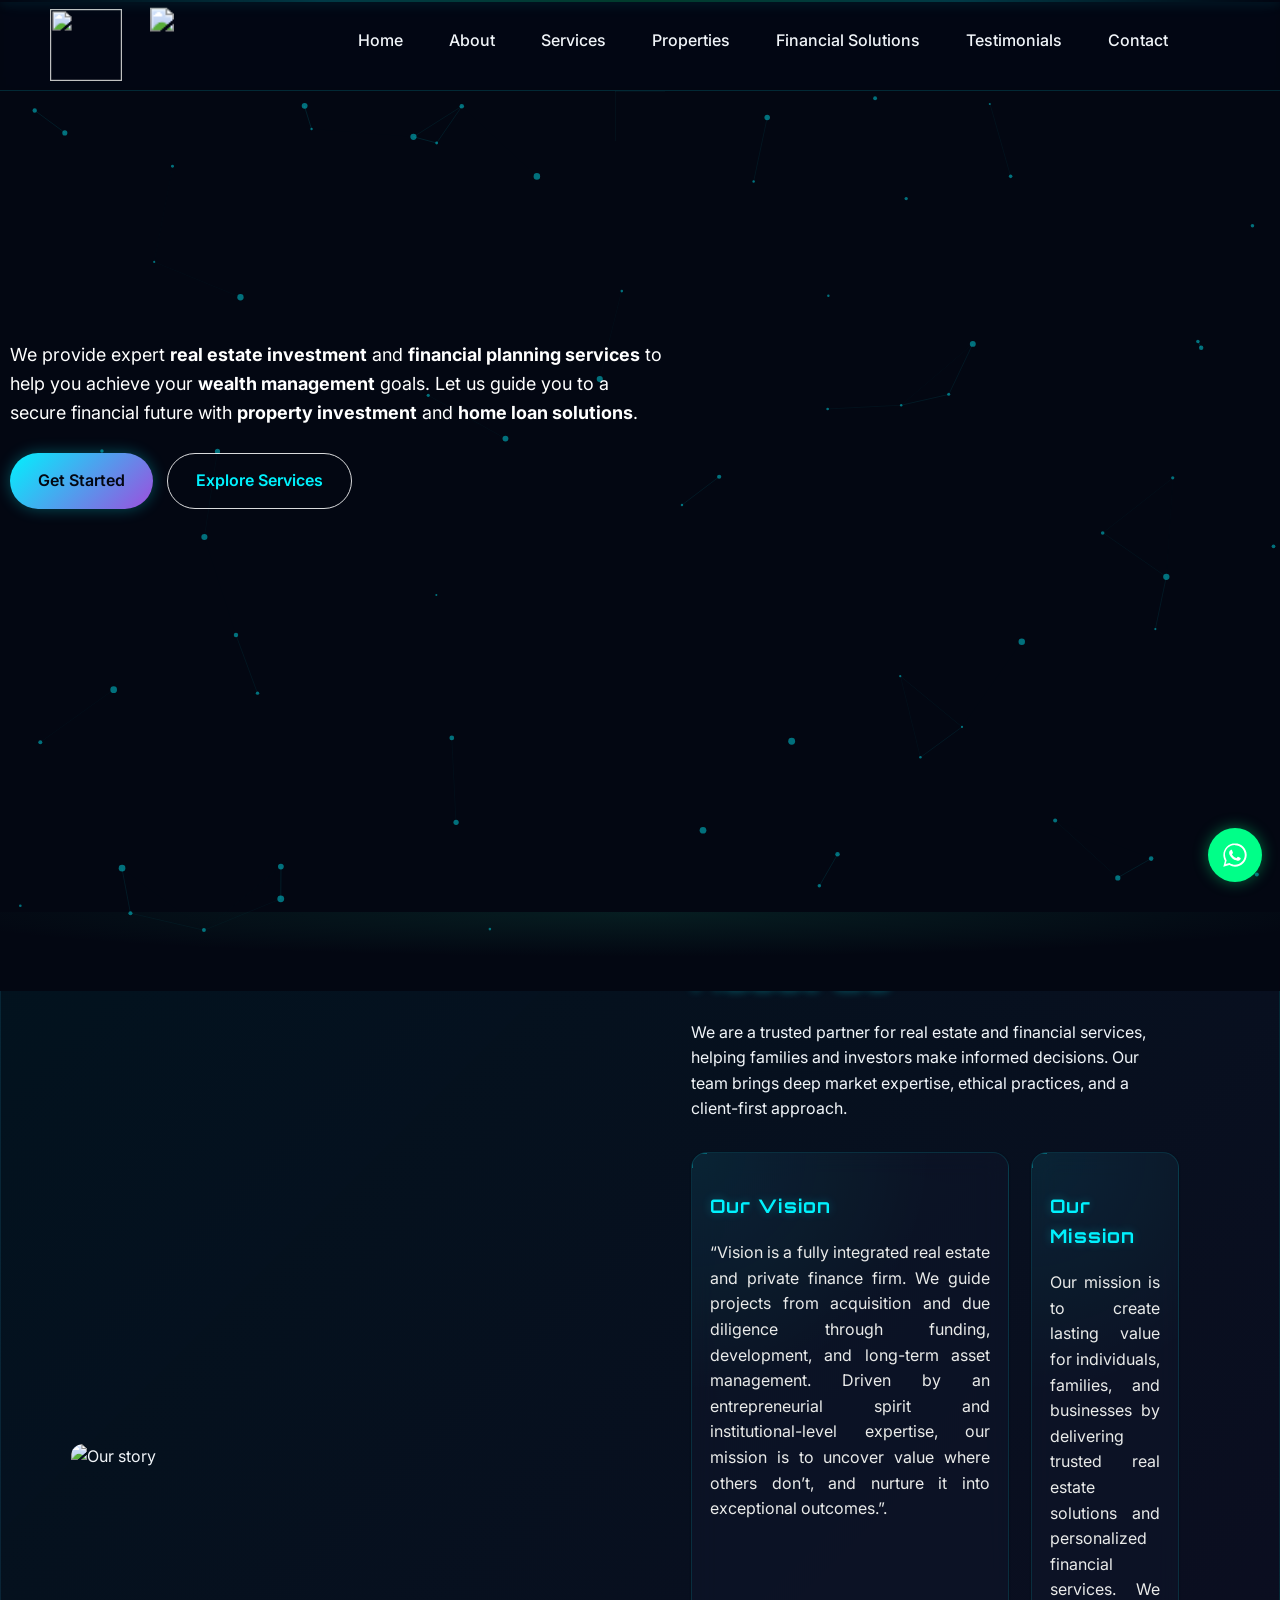
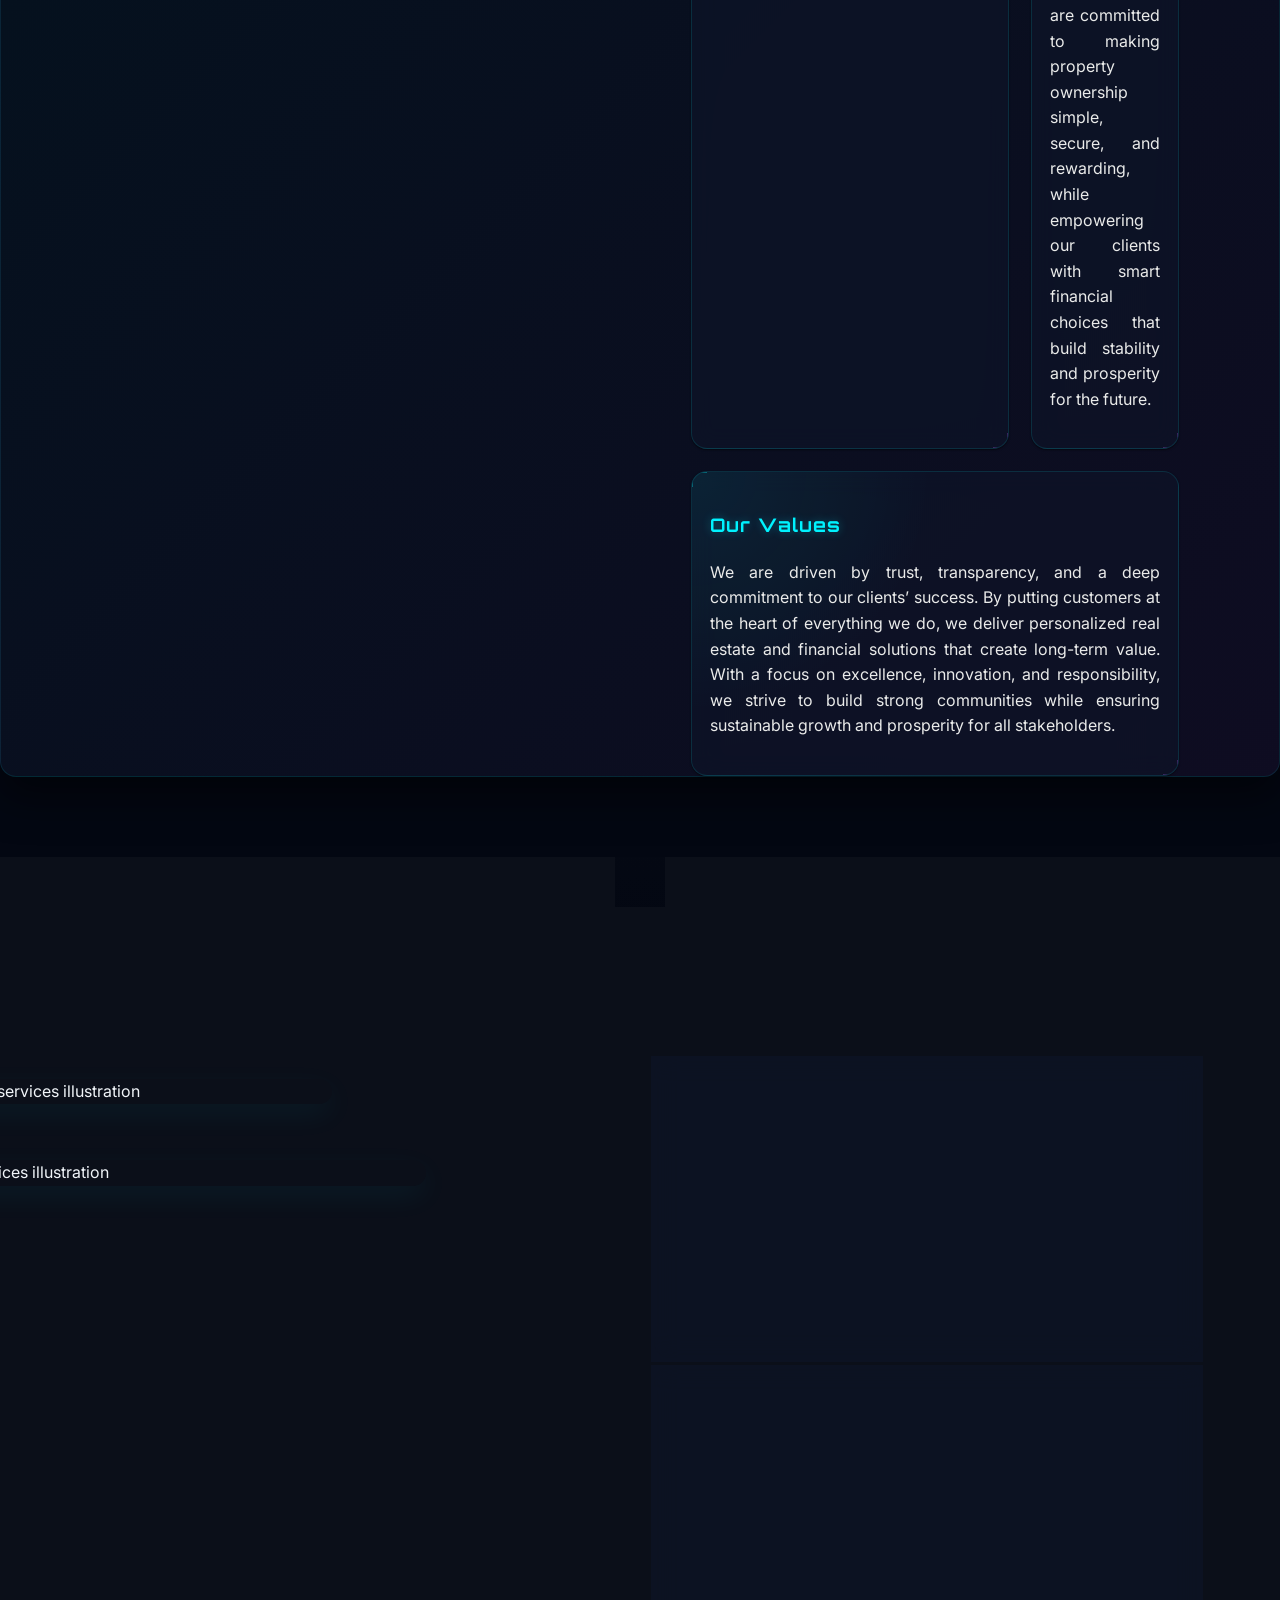
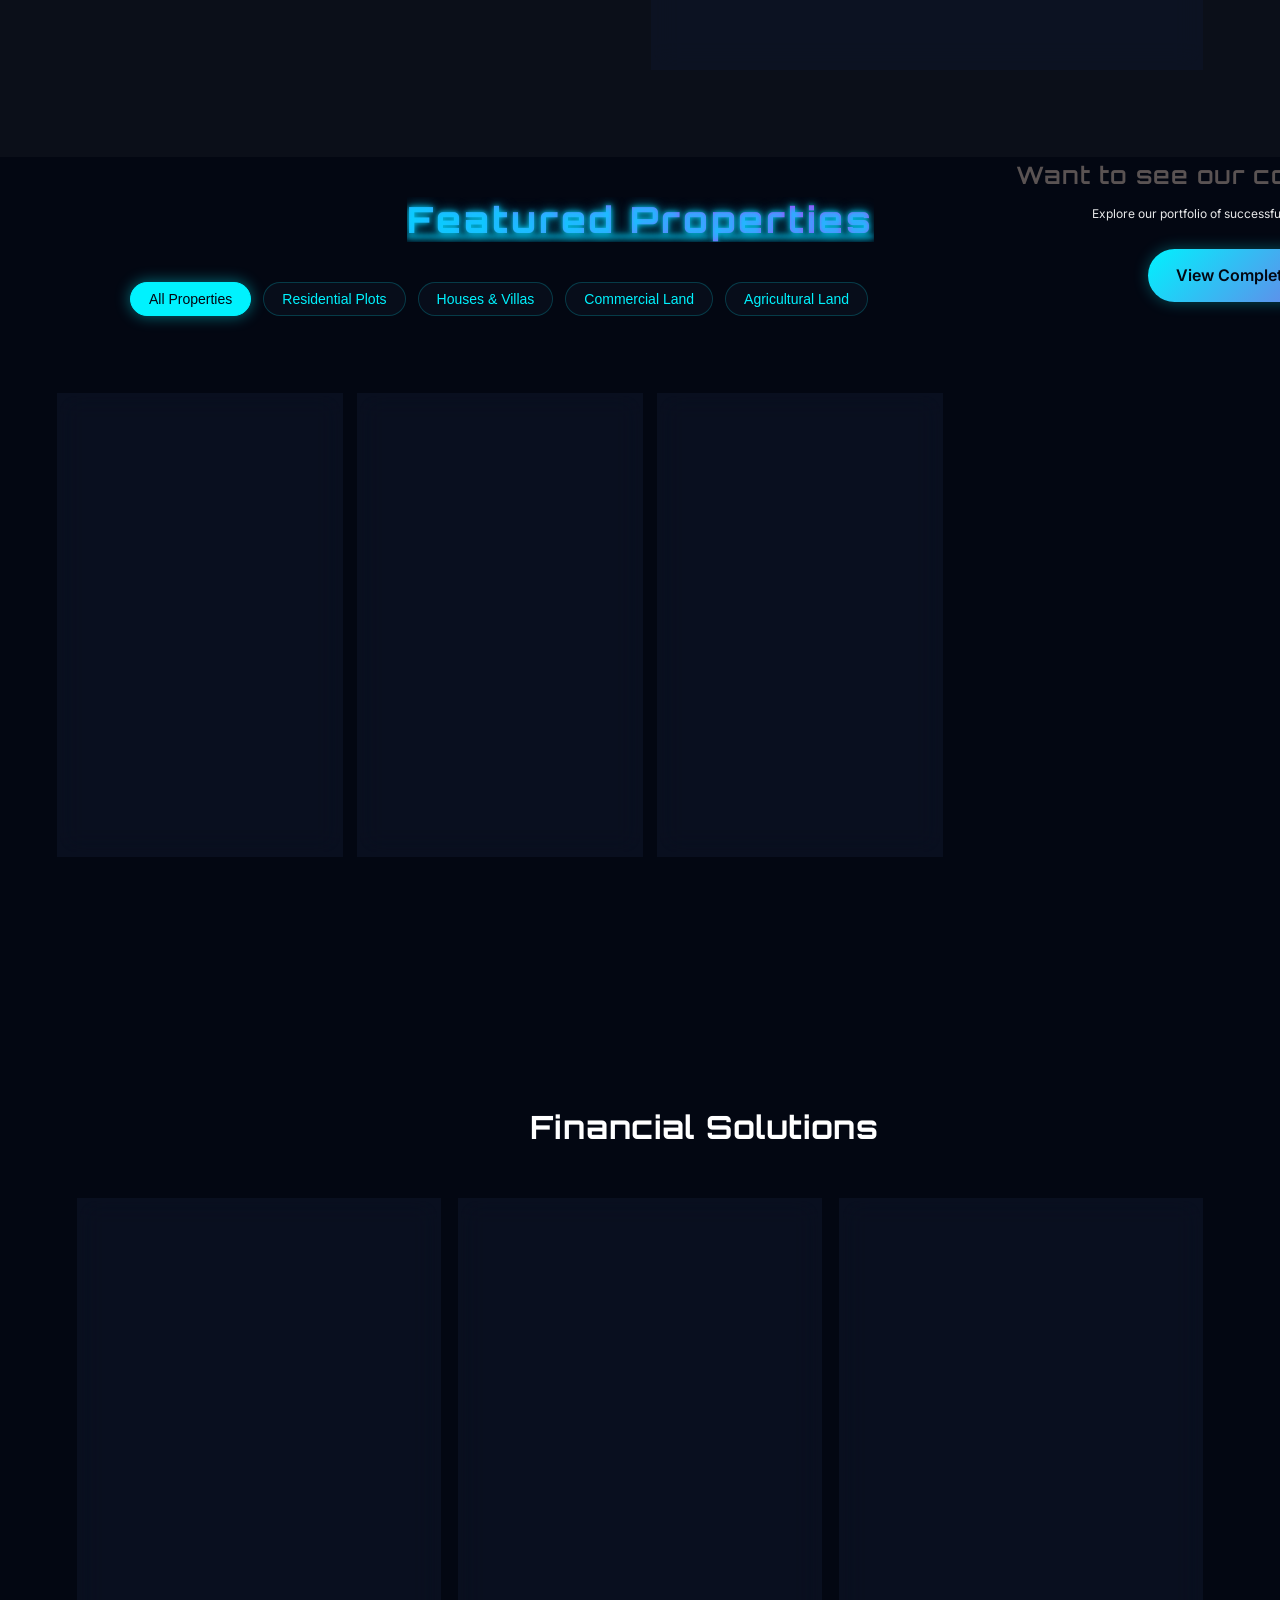
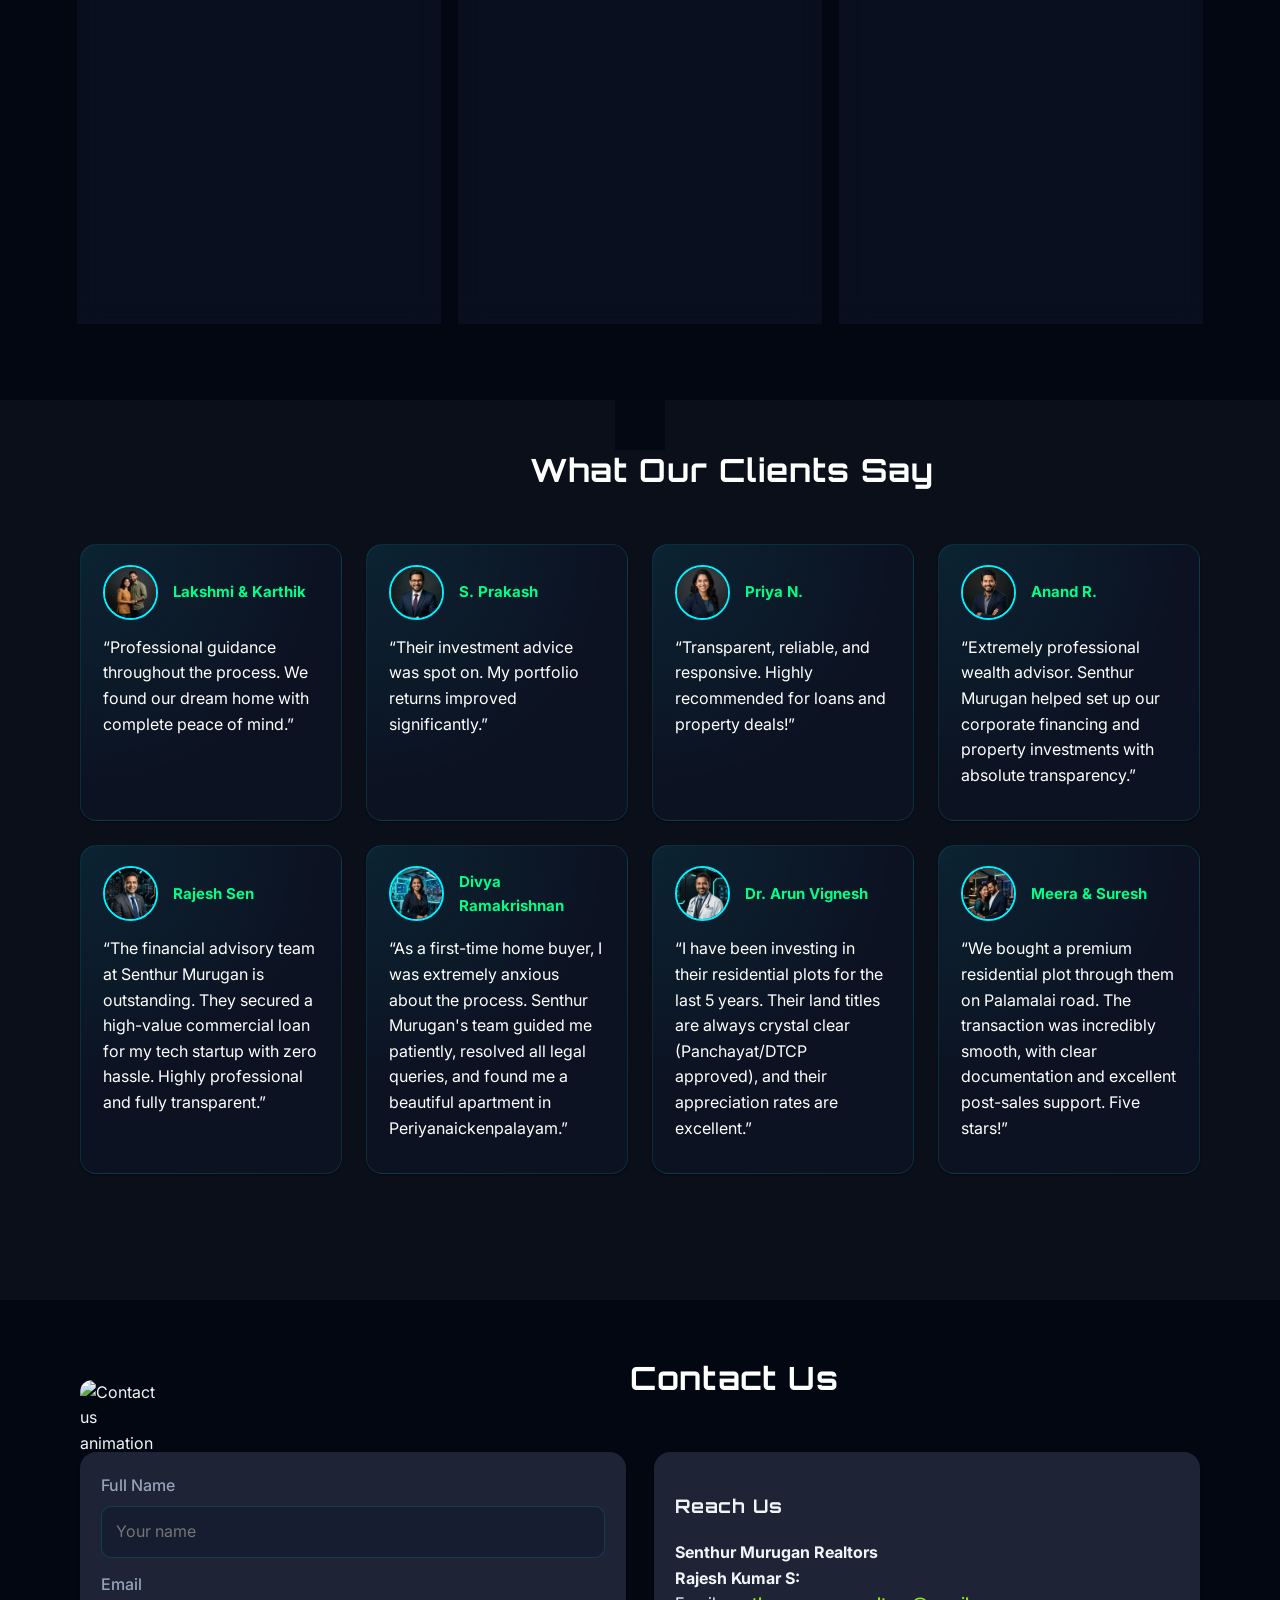
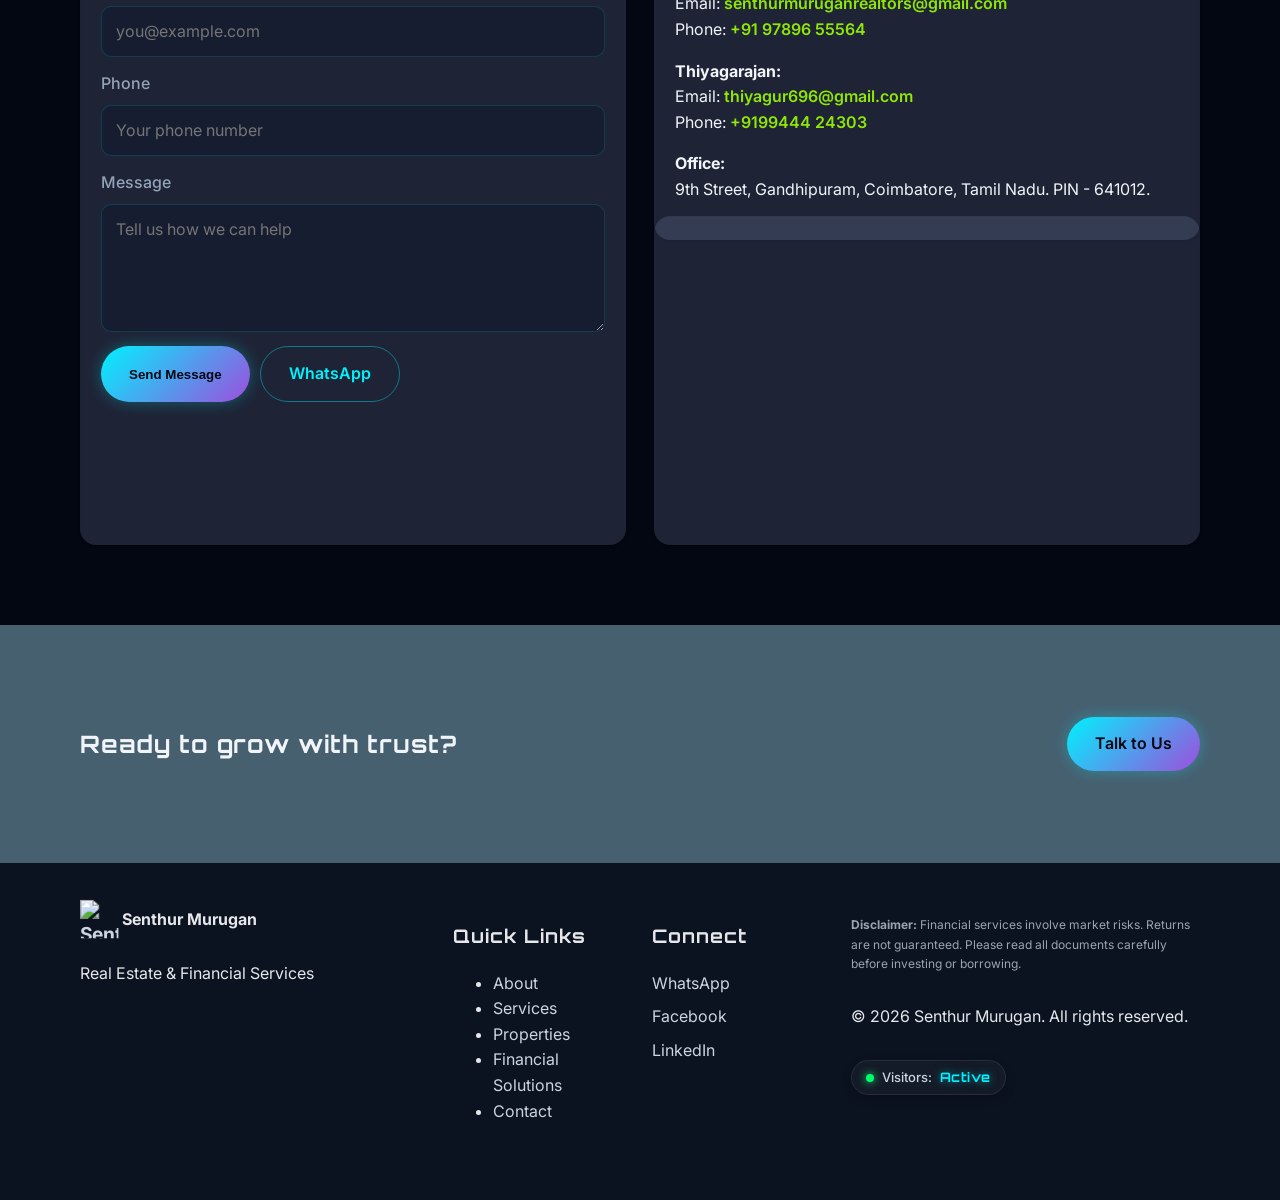
==== commit 5d9fa3f9: "name changed name" ====
--- a/index.html
+++ b/index.html
@@ -471,9 +471,9 @@
                   Phone: <a class="phone-1" href="tel:+919789655564">+91 97896 55564</a>
                 </p>
                 <p style="margin-top: 15px;">
-                  <strong>Rajesh Kumar S:</strong><br />
-                  Email: <a class="email-2" href="mailto:rajeshkumar757575@gmail.com?subject=Inquiry" target="_self">rajeshkumar757575@gmail.com</a><br />
-                  Phone: <a class="phone-2" href="tel:+919789655564">+91 97896 55564</a>
+                  <strong>Thiyagarajan:</strong><br />
+                  Email: <a class="email-2" href="mailto:thiyagur696@gmail.com?subject=Inquiry" target="_self">thiyagur696@gmail.com</a><br />
+                  Phone: <a class="phone-2" href="tel:+9199444 24303">+9199444 24303</a>
                 </p>
                 <p>
                   <strong>Office:</strong><br />
